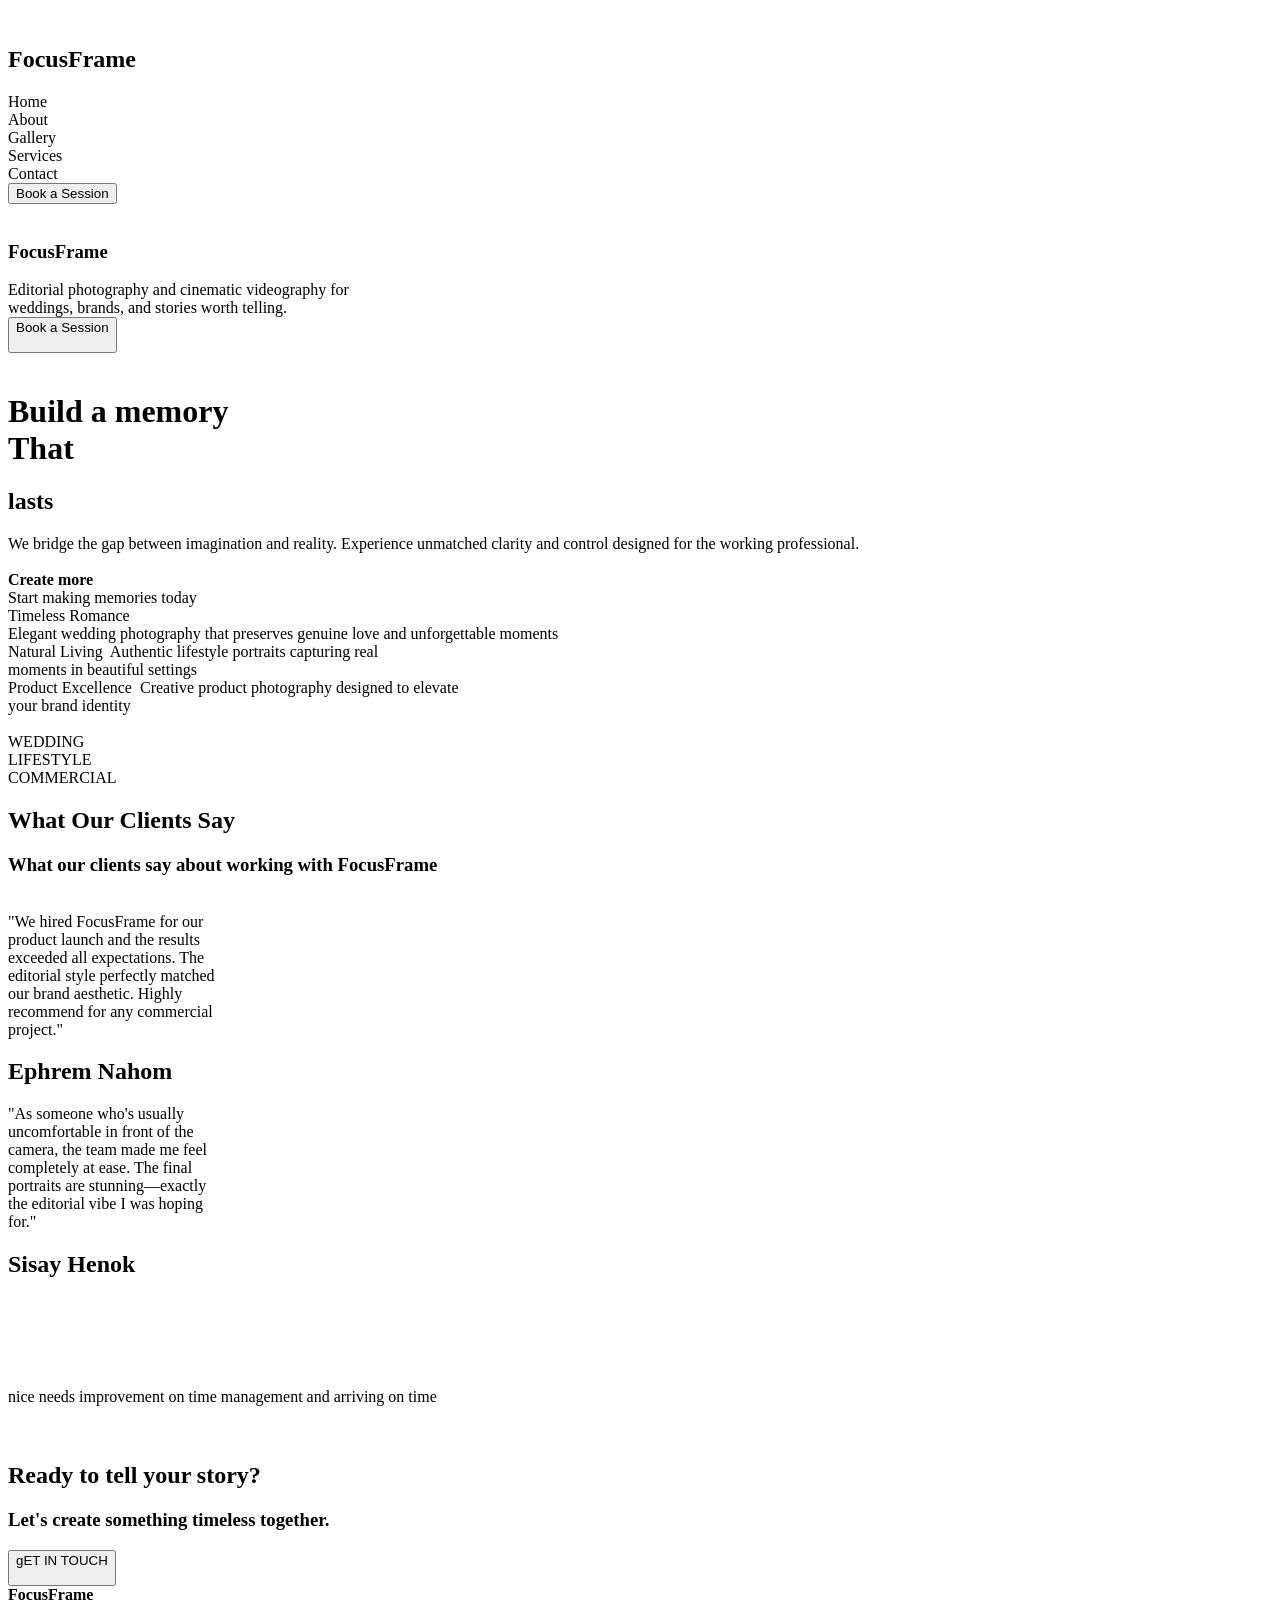
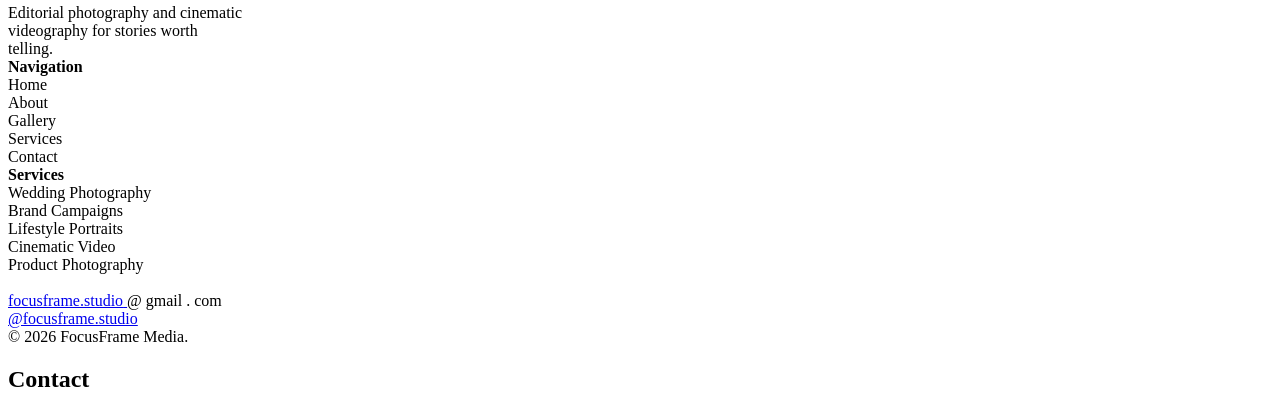
==== index.html @ 067aaeee "Add initial HTML structure and content" ====
<!DOCTYPE html>
<html>
  <head>
    <meta charset="utf-8" />
    <meta name="viewport" content="initial-scale=1, width=device-width" />

    <link rel="stylesheet" href="./global.css" />
    <link rel="stylesheet" href="./index.css" />
    <link
      rel="stylesheet"
      href="https://fonts.googleapis.com/css2?family=Ancizar Serif:wght@300;400;500;700&display=swap"
    />
    <link
      rel="stylesheet"
      href="https://fonts.googleapis.com/css2?family=Inter:wght@400;700&display=swap"
    />
    <link
      rel="stylesheet"
      href="https://fonts.googleapis.com/css2?family=Inria Serif:wght@400;700&display=swap"
    />
    <link
      rel="stylesheet"
      href="https://fonts.googleapis.com/css2?family=Quintessential:wght@400&display=swap"
    />
  </head>
  <body>
    <div class="desktop-1">
      <section class="frame-parent">
        <div class="component-2-parent">
          <header class="component-2">
            <div class="layer-1-wrapper">
              <img
                class="layer-1-icon"
                loading="lazy"
                alt=""
                src="./public/Layer-1.svg"
              />
            </div>
            <div class="component-2-child"></div>
            <div class="frame-group">
              <div class="frame-wrapper">
                <div class="focusframe-wrapper">
                  <h2 class="focusframe">FocusFrame</h2>
                </div>
              </div>
              <div class="frame-container">
                <div class="frame-div">
                  <div class="frame-parent2">
                    <div class="frame-wrapper2">
                      <div class="frame-wrapper3">
                        <nav class="home-parent">
                          <div class="home">Home</div>
                          <div class="about" id="aboutText">About</div>
                          <div class="about" id="galleryText">Gallery</div>
                          <div class="about" id="servicesText">Services</div>
                          <div class="about" id="contactText">Contact</div>
                        </nav>
                      </div>
                    </div>
                    <button class="book-a-session-wrapper" id="frameButton">
                      <div class="book-a-session" id="bookASession1">
                        Book a Session
                      </div>
                    </button>
                  </div>
                </div>
              </div>
            </div>
          </header>
          <section class="content-block-parent">
            <div class="content-block">
              <div class="content-block-inner">
                <div class="rectangle-parent">
                  <img
                    class="frame-child"
                    alt=""
                    src="./public/Rectangle-2@2x.png"
                  />

                  <h1 class="focusframe2">FocusFrame</h1>
                </div>
              </div>
              <div class="editorial-photography-and">
                Editorial photography and cinematic videography for<br />
                weddings, brands, and stories worth telling.
              </div>
            </div>
            <button class="booking-block" id="bookingBlock">
              <div class="booking-container" id="bookingContainer">
                <div class="book-a-session2">Book a Session</div>
                <img
                  class="mdiarrow-right-icon"
                  alt=""
                  src="./public/mdi-arrow-right.svg"
                />
              </div>
            </button>
          </section>
        </div>
        <img
          class="dd7c685-1cf2-4ddd-8434-4f51cf0-icon"
          loading="lazy"
          alt=""
          src="./public/3dd7c685-1cf2-4ddd-8434-4f51cf031f21-1@2x.png"
        />
      </section>
      <main class="main-content">
        <div class="frame-parent3">
          <div class="frame-wrapper4">
            <div class="frame-parent4">
              <div class="build-a-memory-that-parent">
                <h1 class="build-a-memory">Build a memory<br />That</h1>
                <div class="lasts-wrapper">
                  <h2 class="lasts">
                    <span> </span>
                    <span class="lasts2">lasts</span>
                  </h2>
                </div>
              </div>
              <div class="we-bridge-the-gap-between-imag-wrapper">
                <div class="we-bridge-the">
                  We bridge the gap between imagination and reality. Experience
                  unmatched clarity and control designed for the working
                  professional.
                </div>
              </div>
            </div>
          </div>
          <div class="visual-gallery">
            <div class="gallery-holder">
              <div class="gallery-wrapper">
                <img
                  class="fc87816ba2329ee48e049678ebcc11-icon"
                  loading="lazy"
                  alt=""
                  src="./public/fc87816ba2329ee48e049678ebcc1129-2@2x.png"
                />

                <img
                  class="d38e27cdaec10cf50ff7d8584e0e5-icon"
                  alt=""
                  src="./public/378d38e27cdaec10cf50ff7d8584e0e5-1@2x.png"
                />

                <img
                  class="f554a147e6036b00bc6e0ca1132664-icon"
                  alt=""
                  src="./public/f554a147e6036b00bc6e0ca113266403-1@2x.png"
                />
              </div>
              <div class="create-more-start-container">
                <b>Create more<br /></b>
                <span class="start-making-memories-today">
                  <span class="span"> </span>
                  <span>Start making memories today </span>
                </span>
              </div>
            </div>
          </div>
          <div class="service-gallery">
            <section class="service-holder">
              <div class="service-wrapper">
                <div class="service-info-wrapper">
                  <div class="service-info">
                    <div class="timeless-romance-elegant-container">
                      <span>Timeless Romance<br /></span>
                      <span class="elegant-wedding-photography"
                        >Elegant wedding photography that preserves genuine love
                        and unforgettable moments</span
                      >
                    </div>
                    <div class="natural-living-authentic-lifes-container">
                      <span>Natural Living</span>
                      <span class="authentic-lifestyle-portraits"
                        > Authentic lifestyle portraits capturing real
                        <br />moments in beautiful settings</span
                      >
                    </div>
                    <div class="product-excellence-creative-pr-container">
                      <span>Product Excellence</span>
                      <span class="authentic-lifestyle-portraits"
                        > Creative product photography designed to elevate<br />your
                        brand identity</span
                      >
                    </div>
                  </div>
                </div>
              </div>
            </section>
            <div class="service-gallery-inner">
              <div class="image-placeholders-parent">
                <div class="image-placeholders">
                  <img
                    class="placeholder-collection-icon"
                    loading="lazy"
                    alt=""
                    src="./public/Placeholder-Collection@2x.png"
                  />

                  <img
                    class="placeholder-collection-icon"
                    loading="lazy"
                    alt=""
                    src="./public/Placeholder-Collection1@2x.png"
                  />

                  <img
                    class="placeholder-collection-icon"
                    loading="lazy"
                    alt=""
                    src="./public/Placeholder-Collection2@2x.png"
                  />
                </div>
                <div class="service-titles">
                  <div class="wedding">WEDDING</div>
                  <div class="lifestyle">LIFESTYLE</div>
                  <div class="commercial">COMMERCIAL</div>
                </div>
              </div>
            </div>
          </div>
        </div>
      </main>
      <section class="desktop-1-inner">
        <div class="component-6-parent">
          <div class="component-6">
            <div class="shape-element"></div>
            <div class="example-figures"></div>
            <div class="example-figures2"></div>
            <div class="client-testimonials-parent">
              <h2 class="client-testimonials">What Our Clients Say</h2>
              <div class="what-our-clients-say-about-wor-wrapper">
                <h3 class="what-our-clients">
                  What our clients say about working with FocusFrame
                </h3>
              </div>
            </div>
            <div class="client-reviews">
              <div class="client-background"></div>
              <section class="client-reviews-inner">
                <div class="component-3-parent">
                  <div class="component-3">
                    <img
                      class="material-symbolsstar-icon"
                      alt=""
                      src="./public/material-symbols-star.svg"
                    />

                    <img
                      class="material-symbolsstar-icon2"
                      alt=""
                      src="./public/material-symbols-star.svg"
                    />

                    <img
                      class="material-symbolsstar-icon3"
                      alt=""
                      src="./public/material-symbols-star.svg"
                    />

                    <img
                      class="material-symbolsstar-icon4"
                      alt=""
                      src="./public/material-symbols-star.svg"
                    />

                    <img
                      class="material-symbolsstar-icon5"
                      alt=""
                      src="./public/material-symbols-star.svg"
                    />
                  </div>
                  <div class="comment-message">
                    <div class="we-hired-focusframe">
                      "We hired FocusFrame for our <br />product launch and the
                      results <br />exceeded all expectations. The
                      <br />editorial style perfectly matched <br />our brand
                      aesthetic. Highly <br />recommend for any commercial
                      <br />project."
                    </div>
                    <div class="ephrem-nahom-wrapper">
                      <h2 class="ephrem-nahom">Ephrem Nahom</h2>
                    </div>
                  </div>
                </div>
              </section>
              <section class="next-review">
                <div class="comment-message">
                  <div class="we-hired-focusframe">
                    "As someone who's usually <br />uncomfortable in front of
                    the <br />camera, the team made me feel <br />completely at
                    ease. The final <br />portraits are stunning—exactly
                    <br />the editorial vibe I was hoping <br />for."
                  </div>
                  <h2 class="sisay-henok">Sisay Henok</h2>
                </div>
              </section>
            </div>
          </div>
          <div class="component-7">
            <img
              class="material-symbolsstar-icon"
              alt=""
              src="./public/material-symbols-star.svg"
            />

            <img
              class="material-symbolsstar-icon2"
              alt=""
              src="./public/material-symbols-star.svg"
            />

            <img
              class="material-symbolsstar-icon3"
              alt=""
              src="./public/material-symbols-star.svg"
            />

            <img
              class="material-symbolsstar-icon4"
              alt=""
              src="./public/material-symbols-star.svg"
            />

            <img
              class="material-symbolsstar-icon5"
              alt=""
              src="./public/material-symbols-star.svg"
            />
          </div>
          <div class="component-4">
            <img
              class="material-symbolsstar-icon"
              alt=""
              src="./public/material-symbols-star.svg"
            />

            <img
              class="material-symbolsstar-icon2"
              alt=""
              src="./public/material-symbols-star.svg"
            />

            <img
              class="material-symbolsstar-icon3"
              alt=""
              src="./public/material-symbols-star.svg"
            />

            <div class="material-symbolsstar">
              <img
                class="vector-icon"
                alt=""
                src="./public/material-symbols-star.svg"
              />
            </div>
            <img
              class="material-symbolsstar-icon4"
              alt=""
              src="./public/material-symbols-star.svg"
            />
          </div>
          <img
            class="icoutline-star-half-icon"
            alt=""
            src="./public/ic-outline-star-half.svg"
          />

          <div class="nice-needs-improvement">
            nice needs improvement on time management and arriving on time
          </div>
        </div>
      </section>
      <section class="instance-parent">
        <img class="frame-item" alt="" src="./public/Rectangle-7.svg" />

        <div class="call-to-action">
          <div class="component-5">
            <img
              class="call-background-icon"
              alt=""
              src="./public/Call-Background@2x.png"
            />

            <div class="lets-create-something-beautif-parent">
              <h2 class="lets-create-something">Ready to tell your story?</h2>
              <h3 class="have-questions-about">
                Let's create something timeless together.
              </h3>
            </div>
            <div class="component-5-inner">
              <button class="frame-button" id="frameButton1">
                <div class="frame-parent5">
                  <div class="get-in-touch-wrapper">
                    <div class="get-in-touch">gET IN TOUCH</div>
                  </div>
                  <img
                    class="mdiarrow-right-icon2"
                    alt=""
                    src="./public/mdi-arrow-right.svg"
                  />
                </div>
              </button>
            </div>
          </div>
        </div>
      </section>
      <footer class="footer">
        <div class="component-1">
          <div class="footer-details">
            <div class="footer-content">
              <div class="focusframe-editorial-photograp-parent">
                <div class="focusframe-editorial-photograp-container">
                  <b class="focusframe3">FocusFrame<br /></b>
                  <span class="editorial-photography-and2"
                    >Editorial photography and cinematic <br />videography for
                    stories worth <br />telling.</span
                  >
                </div>
                <div class="footer-links">
                  <div class="footer-navigation">
                    <div class="navigation-home-about-container">
                      <b>Navigation<br /></b>
                      <span class="home-about-gallery-services-co"
                        >Home<br />About<br />Gallery<br />Services<br />Contact</span
                      >
                    </div>
                  </div>
                  <div class="services-wedding-photography-container">
                    <b class="focusframe3">Services<br /></b>
                    <span class="wedding-photography-brand-camp"
                      >Wedding Photography<br />Brand Campaigns<br />Lifestyle
                      Portraits<br />Cinematic Video<br />Product
                      Photography</span
                    >
                  </div>
                </div>
              </div>
              <div class="footer-media">
                <div class="media-container">
                  <div class="media-links">
                    <div class="media-icons">
                      <img
                        class="mageemail-icon"
                        alt=""
                        src="./public/mage-email.svg"
                      />

                      <img
                        class="iconoirinstagram"
                        alt=""
                        src="./public/iconoir-instagram.svg"
                      />
                    </div>
                  </div>
                  <div class="contact-details-parent">
                    <div class="contact-details">
                      <div class="connect"></div>
                    </div>
                    <div class="email-details">
                      <div class="email-info">
                        <div class="focusframestudiogmailcom">
                          <a
                            class="focusframestudio"
                            href="mailto:hello@focusframe.studio"
                            target="_blank"
                          >
                            <span class="focusframestudio2"
                              >focusframe.studio</span
                            >
                          </a>
                          <span class="span2">@</span>
                          <span class="gmail">gmail</span>
                          <span class="span2">.</span>
                          <span class="gmail">com</span>
                        </div>
                      </div>
                      <a
                        class="focusframestudio3"
                        href="https://instagram.com/focusframe.studio"
                        target="_blank"
                        >@focusframe.studio</a
                      >
                    </div>
                  </div>
                </div>
              </div>
            </div>
          </div>
          <div class="component-1-child"></div>
          <div class="focusframe-media">© 2026 FocusFrame Media.</div>
        </div>
        <div class="contact-button">
          <h2 class="contact2">Contact</h2>
        </div>
      </footer>
    </div>

    <script>
      var aboutText = document.getElementById("aboutText");
      if (aboutText) {
        aboutText.addEventListener("click", function (e) {
          // Please sync "Abut Page" to the project
        });
      }
      
      var galleryText = document.getElementById("galleryText");
      if (galleryText) {
        galleryText.addEventListener("click", function (e) {
          // Please sync "Gallery" to the project
        });
      }
      
      var servicesText = document.getElementById("servicesText");
      if (servicesText) {
        servicesText.addEventListener("click", function (e) {
          // Please sync "Services" to the project
        });
      }
      
      var contactText = document.getElementById("contactText");
      if (contactText) {
        contactText.addEventListener("click", function (e) {
          // Please sync "Contact Page" to the project
        });
      }
      
      var bookASession1 = document.getElementById("bookASession1");
      if (bookASession1) {
        bookASession1.addEventListener("click", function (e) {
          // Please sync "Contact Page" to the project
        });
      }
      
      var frameButton = document.getElementById("frameButton");
      if (frameButton) {
        frameButton.addEventListener("click", function (e) {
          // Please sync "Contact Page" to the project
        });
      }
      
      var bookingContainer = document.getElementById("bookingContainer");
      if (bookingContainer) {
        bookingContainer.addEventListener("click", function (e) {
          // Please sync "Contact Page" to the project
        });
      }
      
      var bookingBlock = document.getElementById("bookingBlock");
      if (bookingBlock) {
        bookingBlock.addEventListener("click", function (e) {
          // Please sync "Contact Page" to the project
        });
      }
      
      var frameButton1 = document.getElementById("frameButton1");
      if (frameButton1) {
        frameButton1.addEventListener("click", function (e) {
          // Please sync "Contact Page" to the project
        });
      }
      </script>
  </body>
</html>
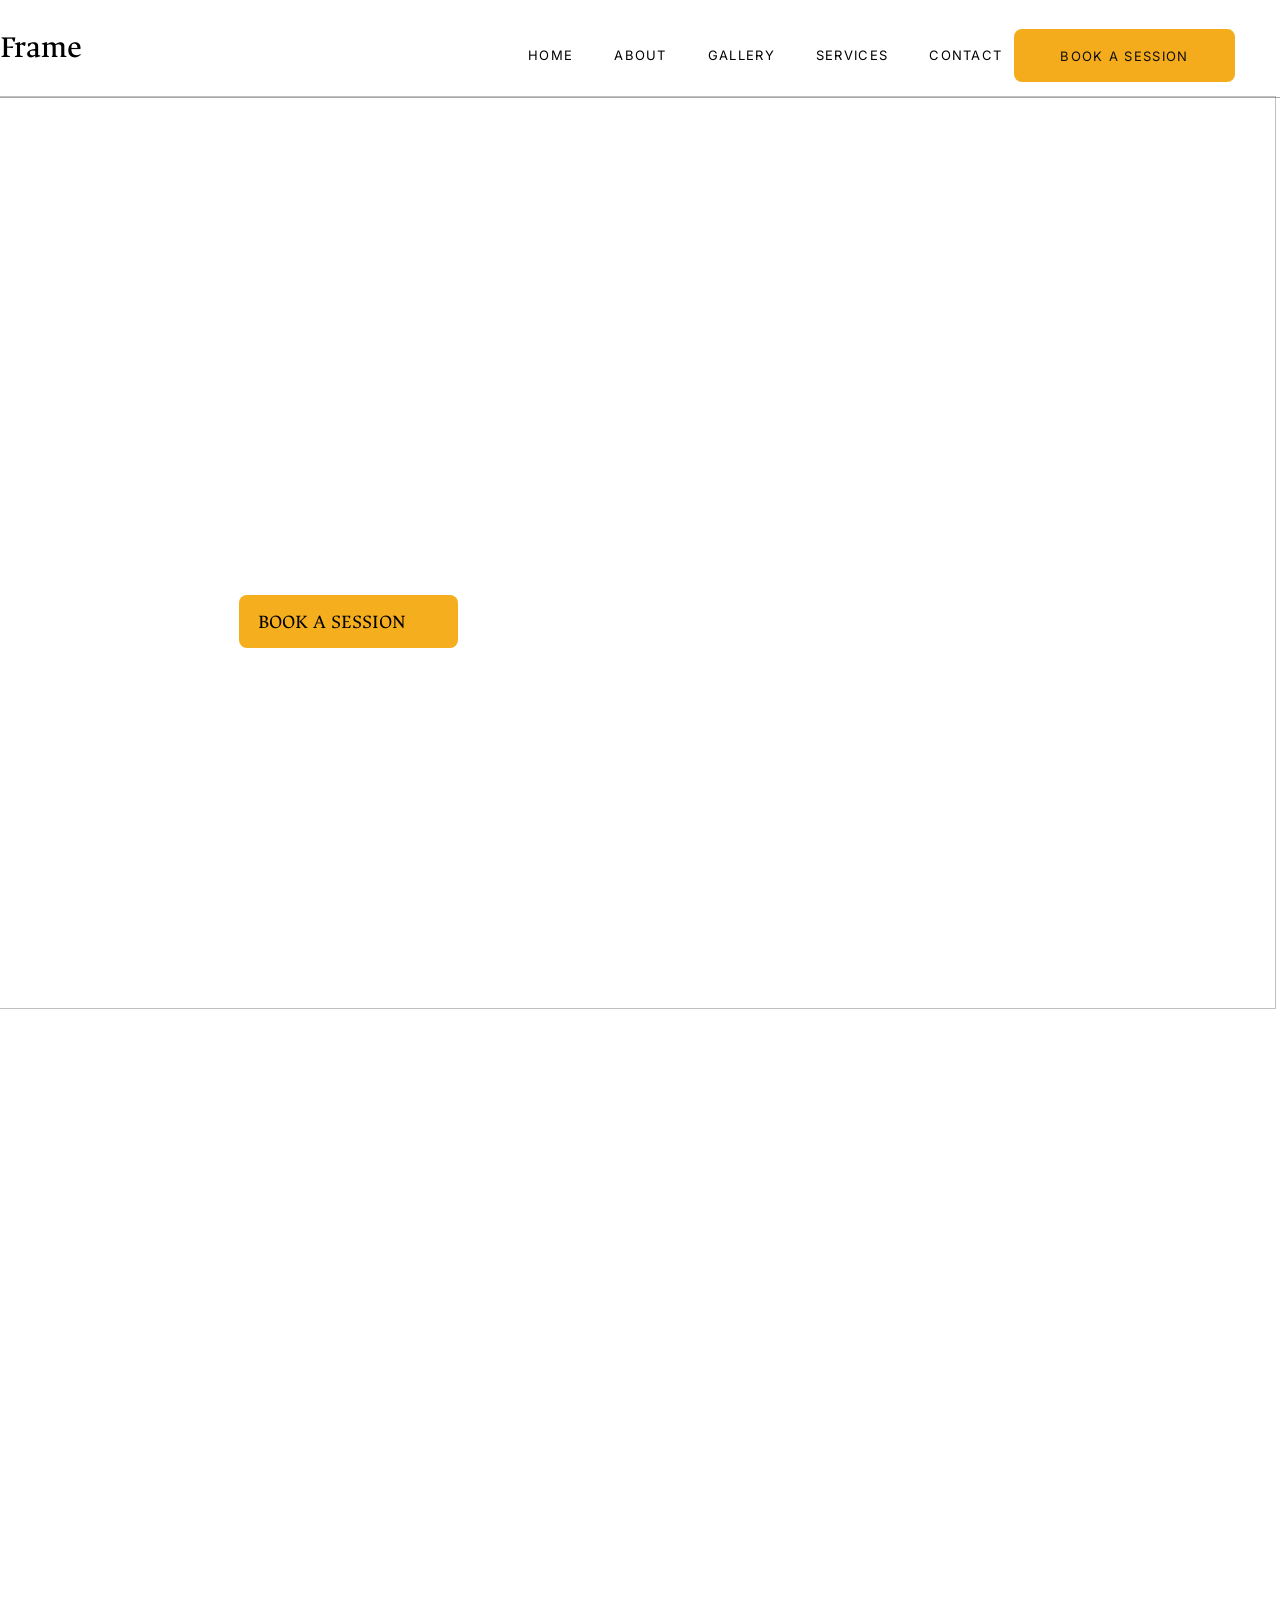
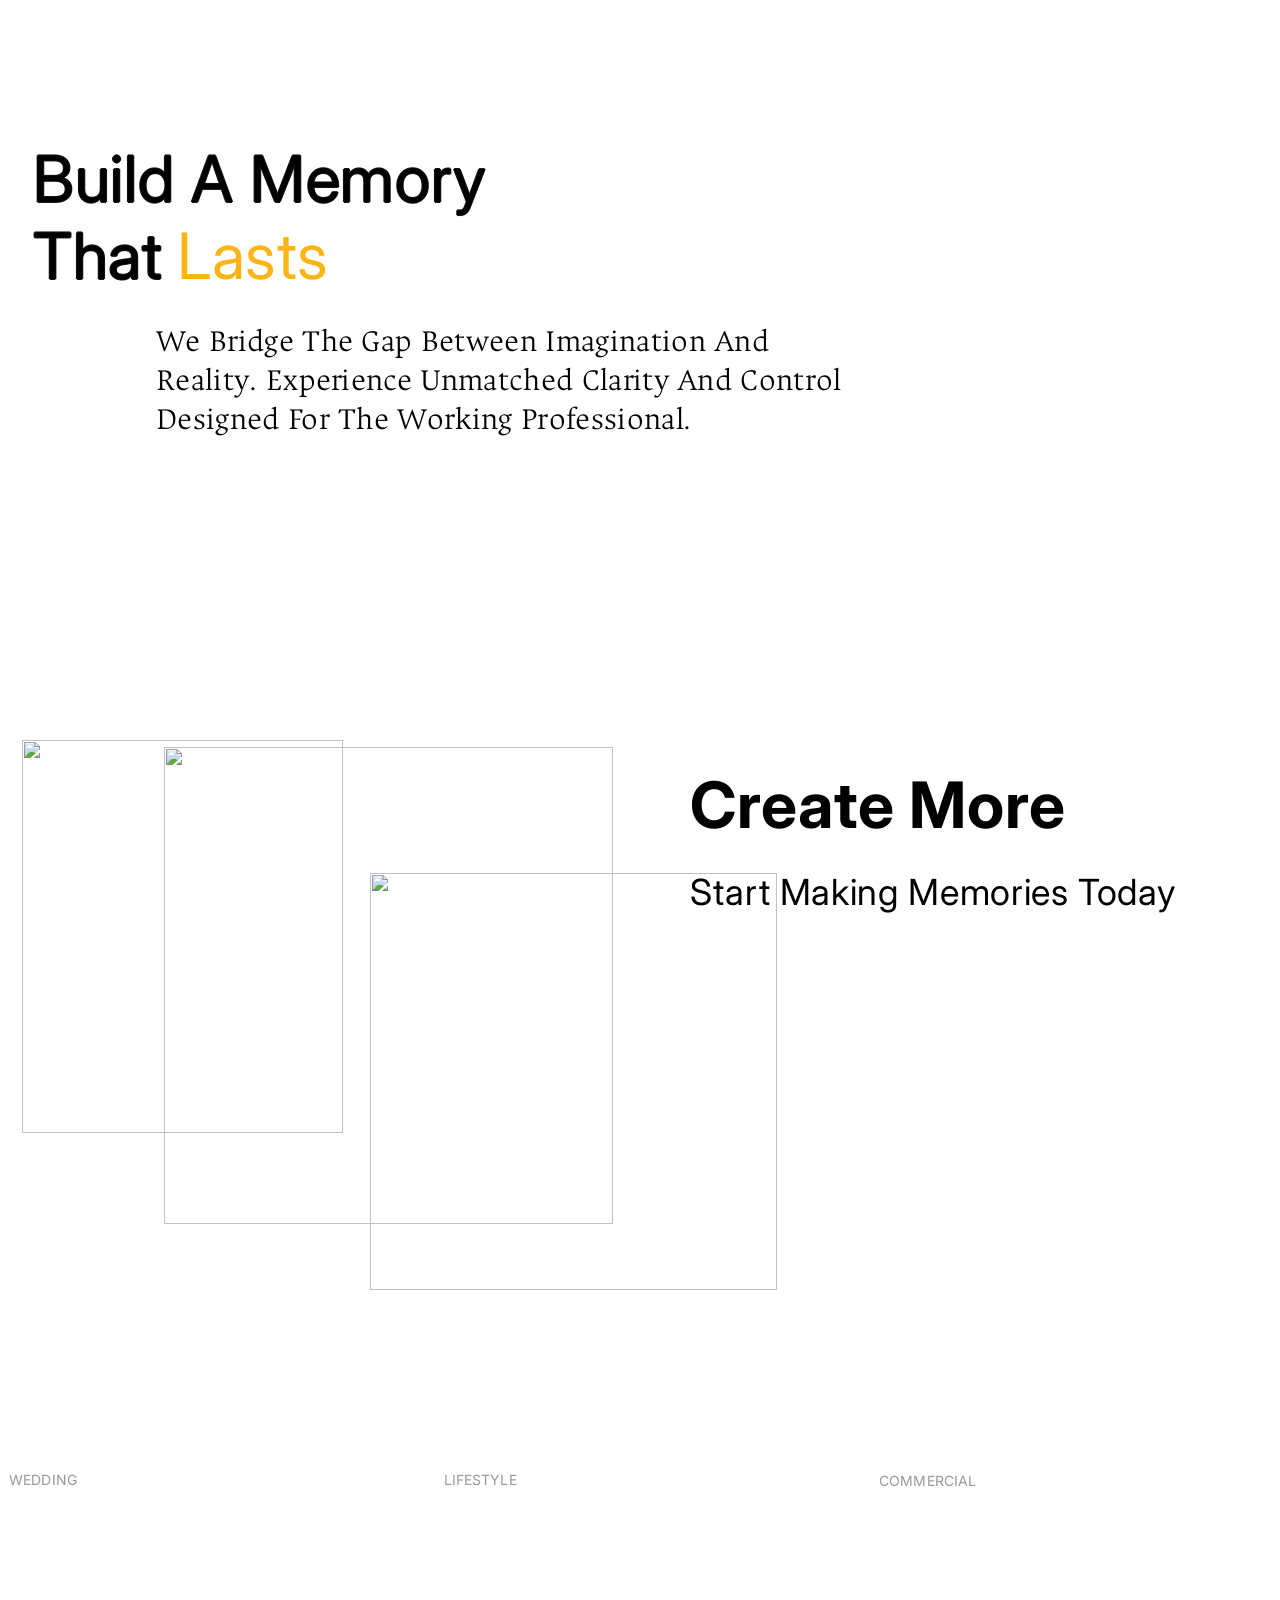
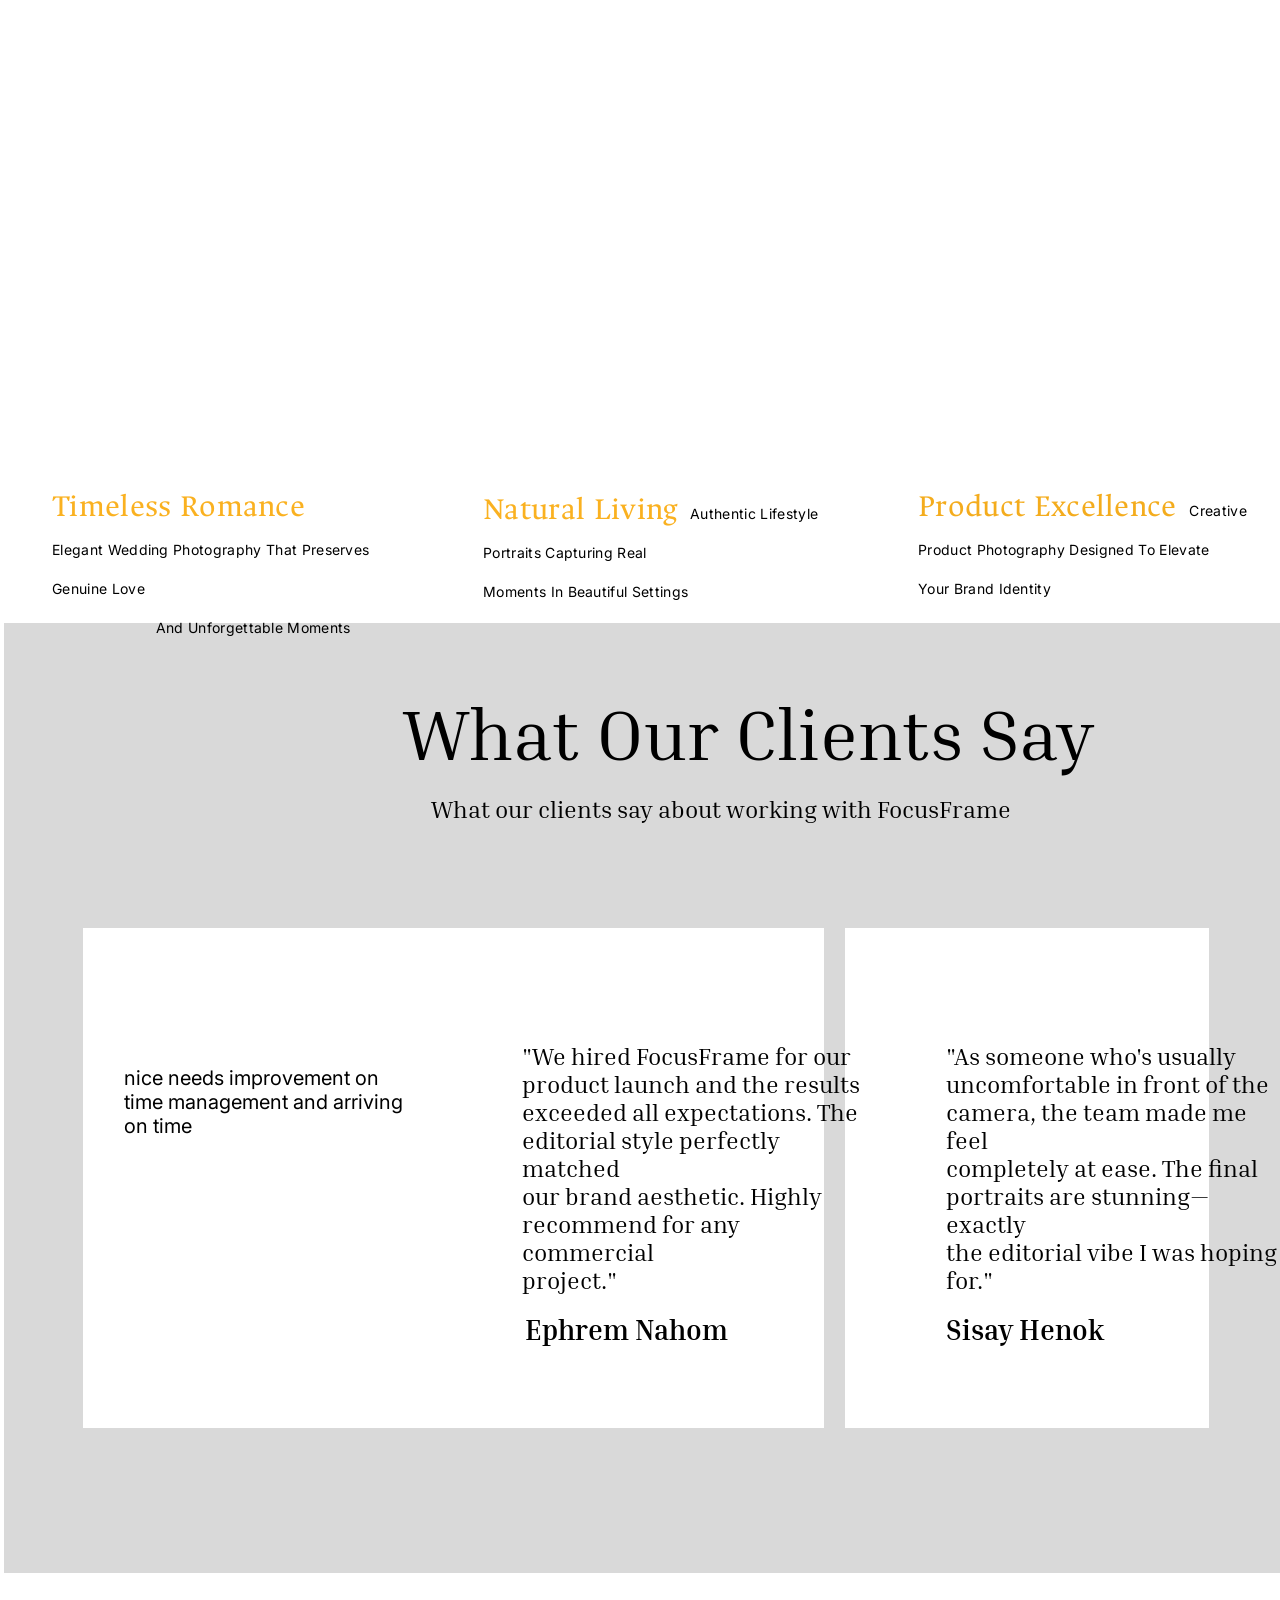
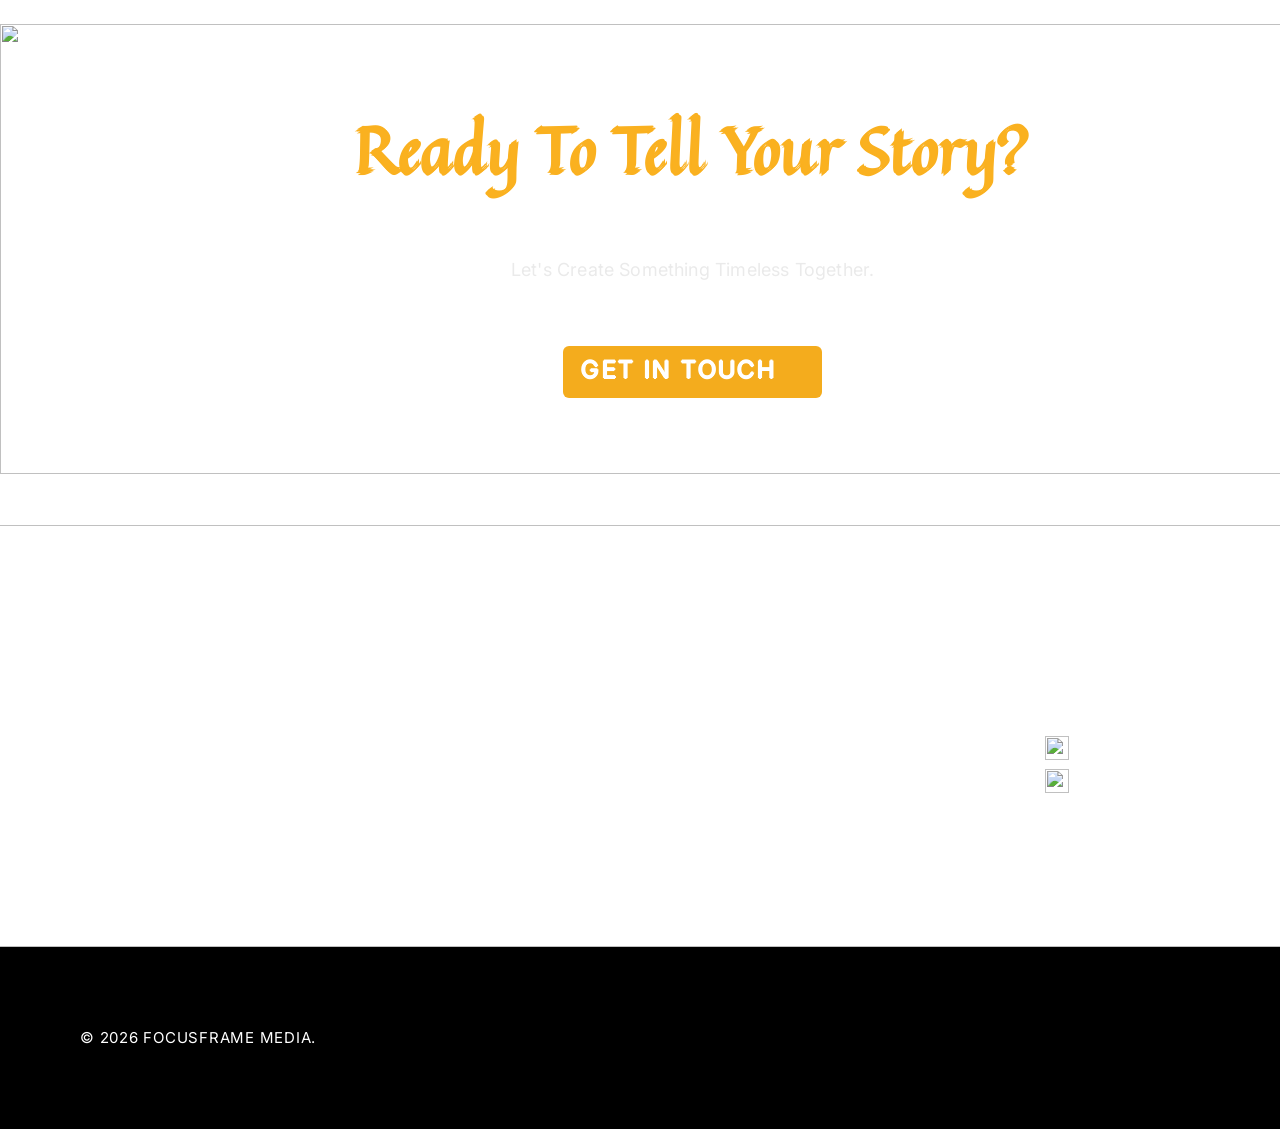
==== commit f33f61b0: "Update index.html" ====
--- a/index.html
+++ b/index.html
@@ -4,8 +4,8 @@
     <meta charset="utf-8" />
     <meta name="viewport" content="initial-scale=1, width=device-width" />
 
-    <link rel="stylesheet" href="./global.css" />
-    <link rel="stylesheet" href="./index.css" />
+    <link rel="stylesheet" href="./styles/global.css" />
+    <link rel="stylesheet" href="./styles/index.css" />
     <link
       rel="stylesheet"
       href="https://fonts.googleapis.com/css2?family=Ancizar Serif:wght@300;400;500;700&display=swap"
--- a/styles/global.css
+++ b/styles/global.css
@@ -0,0 +1,9 @@
+
+body {
+  margin: 0;
+  line-height: normal;
+}
+
+:root {
+  /* Common Style Variables */
+}
--- a/styles/index.css
+++ b/styles/index.css
@@ -0,0 +1,1458 @@
+.desktop-1 {
+  width: 100%;
+  position: relative;
+  background-color: #fff;
+  overflow: hidden;
+  display: flex;
+  flex-direction: column;
+  align-items: flex-start;
+  padding: 104px 0 0;
+  box-sizing: border-box;
+  gap: 51px;
+  line-height: normal;
+  letter-spacing: normal;
+}
+.component-2-parent,
+.frame-parent {
+  display: flex;
+  box-sizing: border-box;
+  max-width: 100%;
+}
+.frame-parent {
+  align-items: flex-start;
+  padding: 0 0 680px;
+  position: relative;
+  isolation: isolate;
+}
+.component-2-parent {
+  height: 905px;
+  width: 1440px;
+  border-radius: 6px;
+  flex-direction: column;
+  align-items: flex-end;
+  padding: 214px 335px 363px 0;
+  gap: 222px;
+  flex-shrink: 0;
+}
+.component-2,
+.layer-1-wrapper {
+  display: flex;
+  align-items: flex-start;
+  box-sizing: border-box;
+  z-index: 3;
+  flex-shrink: 0;
+}
+.component-2 {
+  margin-top: -322px;
+  margin-right: -339px;
+  width: 1444px;
+  height: 100px;
+  padding: 20px 18px 14px;
+  position: relative;
+  isolation: isolate;
+  text-align: center;
+  font-size: 32px;
+  color: #000;
+  font-family: "Ancizar Serif";
+}
+.layer-1-wrapper {
+  height: 58px;
+  width: 67px;
+  flex-direction: column;
+  padding: 5px 0 0;
+}
+.layer-1-icon {
+  width: 67px;
+  height: 53px;
+  position: relative;
+}
+.component-2-child {
+  height: calc(100% + 2px);
+  width: calc(100% + 2px);
+  position: absolute;
+  margin: 0 !important;
+  top: 0;
+  right: -2px;
+  bottom: -2px;
+  left: 0;
+  border: 1px solid #000;
+  box-sizing: border-box;
+  opacity: 0.34;
+  z-index: 1;
+  flex-shrink: 0;
+}
+.frame-group {
+  height: 66px;
+  width: 1337px;
+  display: flex;
+  align-items: flex-start;
+  z-index: 1;
+  flex-shrink: 0;
+}
+.focusframe-wrapper,
+.frame-wrapper {
+  height: 63px;
+  display: flex;
+  align-items: center;
+}
+.frame-wrapper {
+  width: 1337px;
+  z-index: 1;
+}
+.focusframe-wrapper {
+  width: 176px;
+}
+.focusframe {
+  margin: 0;
+  position: relative;
+  font-size: inherit;
+  font-weight: 500;
+  font-family: inherit;
+}
+.frame-container,
+.frame-div {
+  width: 737px;
+  display: flex;
+  flex-direction: column;
+  align-items: flex-start;
+  box-sizing: border-box;
+}
+.frame-container {
+  height: 66px;
+  padding: 3px 0 0;
+  z-index: 2;
+  margin-left: -754px;
+  position: relative;
+}
+.frame-div {
+  height: 63px;
+  padding: 10px;
+}
+.frame-parent2 {
+  width: 737px;
+  height: 53px;
+  display: flex;
+  align-items: center;
+  gap: 10px;
+  flex-shrink: 0;
+}
+.frame-wrapper2,
+.frame-wrapper3 {
+  height: 37px;
+  width: 486px;
+  display: flex;
+  flex-direction: column;
+  align-items: flex-start;
+}
+.frame-wrapper3 {
+  width: 501px;
+  height: 36px;
+  padding: 10px;
+  box-sizing: border-box;
+  flex-shrink: 0;
+}
+.home-parent {
+  margin: 0;
+  align-self: stretch;
+  display: flex;
+  align-items: center;
+  gap: 41px;
+  text-align: center;
+  font-size: 13px;
+  color: #000;
+  font-family: Inter;
+}
+.about,
+.home {
+  position: relative;
+  letter-spacing: 0.1em;
+  text-transform: uppercase;
+}
+.about {
+  cursor: pointer;
+}
+.book-a-session-wrapper {
+  cursor: pointer;
+  border: 0;
+  padding: 16px 32px;
+  background-color: #f4ac1d;
+  height: 53px;
+  width: 221px;
+  border-radius: 8px;
+  display: flex;
+  align-items: center;
+  justify-content: center;
+  box-sizing: border-box;
+}
+.book-a-session {
+  position: relative;
+  font-size: 13px;
+  letter-spacing: 0.1em;
+  text-transform: uppercase;
+  font-family: Inter;
+  color: #110f0f;
+  text-align: center;
+  cursor: pointer;
+}
+.content-block-parent {
+  display: flex;
+  flex-direction: column;
+  align-items: flex-start;
+  gap: 59px;
+  max-width: 100%;
+  flex-shrink: 0;
+  text-align: center;
+  font-size: 96px;
+  color: #fff;
+  font-family: "Ancizar Serif";
+}
+.content-block {
+  flex-direction: column;
+  gap: 25px;
+}
+.content-block,
+.content-block-inner,
+.rectangle-parent {
+  display: flex;
+  align-items: flex-start;
+  max-width: 100%;
+}
+.content-block-inner {
+  padding: 0 6px;
+  box-sizing: border-box;
+}
+.rectangle-parent {
+  position: relative;
+  isolation: isolate;
+}
+.frame-child {
+  height: 913px;
+  width: 1462px;
+  position: absolute;
+  margin: 0 !important;
+  right: -450px;
+  bottom: -576px;
+  object-fit: cover;
+  flex-shrink: 0;
+}
+.focusframe2 {
+  margin: 0;
+  position: relative;
+  font-size: inherit;
+  letter-spacing: 0.1em;
+  font-weight: 700;
+  font-family: inherit;
+  z-index: 1;
+  flex-shrink: 0;
+}
+.editorial-photography-and {
+  position: relative;
+  font-size: 32px;
+  text-align: left;
+  z-index: 1;
+}
+.booking-block,
+.booking-container {
+  display: flex;
+  align-items: flex-start;
+  cursor: pointer;
+}
+.booking-block {
+  border: 0;
+  padding: 14.5px 19px;
+  background-color: #f5ae1e;
+  border-radius: 8px;
+  z-index: 1;
+}
+.booking-container {
+  gap: 9px;
+}
+.book-a-session2 {
+  position: relative;
+  font-size: 20px;
+  text-transform: uppercase;
+  font-family: "Ancizar Serif";
+  color: #000;
+  text-align: left;
+}
+.mdiarrow-right-icon {
+  width: 24px;
+  position: relative;
+  max-height: 100%;
+}
+.dd7c685-1cf2-4ddd-8434-4f51cf0-icon {
+  width: 1158px;
+  position: absolute;
+  margin: 0 !important;
+  right: 0;
+  bottom: -559px;
+  max-height: 100%;
+  object-fit: cover;
+  flex-shrink: 0;
+}
+.main-content {
+  align-self: stretch;
+  padding: 0 28px 0 22px;
+  box-sizing: border-box;
+  text-align: left;
+  font-size: 64px;
+  color: #000;
+  font-family: Inter;
+}
+.frame-parent3,
+.frame-wrapper4,
+.main-content {
+  display: flex;
+  align-items: flex-start;
+  max-width: 100%;
+}
+.frame-parent3 {
+  flex: 1;
+  flex-direction: column;
+  gap: 149px;
+}
+.frame-wrapper4 {
+  width: 1274px;
+  padding: 0 11px 29px;
+  box-sizing: border-box;
+}
+.build-a-memory-that-parent,
+.frame-parent4 {
+  display: flex;
+  flex-direction: column;
+  align-items: flex-start;
+  min-height: 422px;
+  max-width: 100%;
+}
+.frame-parent4 {
+  flex: 1;
+}
+.build-a-memory-that-parent {
+  align-self: stretch;
+}
+.build-a-memory {
+  margin: 0;
+  align-self: stretch;
+  height: 422px;
+  position: relative;
+  font-size: inherit;
+  letter-spacing: 0.01em;
+  text-transform: capitalize;
+  font-weight: 400;
+  font-family: inherit;
+  display: inline-block;
+  flex-shrink: 0;
+  text-shadow: 1px 0 0#171717, 0 1px 0#171717, -1px 0 0#171717, 0-1px 0#171717;
+  z-index: 1;
+}
+.lasts-wrapper {
+  width: 602px;
+  display: flex;
+  align-items: flex-start;
+  padding: 0 144px;
+  box-sizing: border-box;
+  max-width: 100%;
+  margin-top: -345px;
+  position: relative;
+}
+.lasts {
+  margin: 0;
+  flex: 1;
+  position: relative;
+  font-size: inherit;
+  letter-spacing: 0.01em;
+  text-transform: capitalize;
+  font-weight: 400;
+  font-family: inherit;
+  z-index: 2;
+}
+.lasts2 {
+  color: #fdb516;
+}
+.we-bridge-the-gap-between-imag-wrapper {
+  width: 936px;
+  display: flex;
+  align-items: flex-start;
+  padding: 0 123px;
+  box-sizing: border-box;
+  max-width: 100%;
+  margin-top: -240px;
+  position: relative;
+  font-size: 32px;
+  font-family: "Ancizar Serif";
+}
+.we-bridge-the {
+  position: relative;
+  letter-spacing: 0.01em;
+  text-transform: capitalize;
+  font-weight: 300;
+  z-index: 2;
+}
+.visual-gallery {
+  align-self: stretch;
+  display: flex;
+  align-items: flex-start;
+  justify-content: flex-end;
+  max-width: 100%;
+}
+.gallery-holder {
+  height: 550px;
+  width: 1344px;
+  position: relative;
+  max-width: 100%;
+}
+.gallery-wrapper {
+  position: absolute;
+  height: 100%;
+  top: 0;
+  bottom: 0;
+  left: 0;
+  width: 755.4px;
+}
+.d38e27cdaec10cf50ff7d8584e0e5-icon,
+.fc87816ba2329ee48e049678ebcc11-icon {
+  position: absolute;
+  top: 133px;
+  left: 348px;
+  width: 407.4px;
+  height: 417px;
+  object-fit: contain;
+}
+.d38e27cdaec10cf50ff7d8584e0e5-icon {
+  top: 6.6px;
+  left: 142.3px;
+  width: 448.6px;
+  height: 477.6px;
+  z-index: 1;
+}
+.f554a147e6036b00bc6e0ca1132664-icon {
+  position: absolute;
+  top: 0;
+  left: 0;
+  width: 321.4px;
+  height: 392.5px;
+  object-fit: contain;
+  z-index: 2;
+}
+.create-more-start-container {
+  position: absolute;
+  top: 26px;
+  left: 668px;
+  letter-spacing: 0.01em;
+  text-transform: capitalize;
+  display: inline-block;
+  width: 676px;
+  z-index: 1;
+}
+.start-making-memories-today {
+  font-size: 36px;
+}
+.span {
+  font-size: 48px;
+}
+.service-gallery {
+  width: 1312px;
+  height: 733px;
+  display: flex;
+  align-items: flex-end;
+  max-width: 100%;
+  font-size: 14px;
+  color: #999;
+}
+.service-holder,
+.service-wrapper {
+  flex-direction: column;
+  align-items: flex-start;
+  padding: 10px;
+  box-sizing: border-box;
+}
+.service-holder {
+  height: 115px;
+  flex: 0.9843;
+  display: flex;
+  max-width: 100%;
+  z-index: 2;
+  text-align: left;
+  font-size: 32px;
+  color: #fab120;
+  font-family: "Ancizar Serif";
+}
+.service-wrapper {
+  flex-shrink: 0;
+}
+.service-info,
+.service-info-wrapper,
+.service-wrapper {
+  align-self: stretch;
+  display: flex;
+  max-width: 100%;
+}
+.service-info-wrapper {
+  flex-direction: column;
+  align-items: flex-start;
+  padding: 10px;
+  box-sizing: border-box;
+}
+.service-info {
+  align-items: center;
+  gap: 95px;
+}
+.timeless-romance-elegant-container {
+  height: 85px;
+  width: 336px;
+  position: relative;
+  letter-spacing: 0.01em;
+  text-transform: capitalize;
+  display: inline-block;
+  max-width: 100%;
+  flex-shrink: 0;
+}
+.elegant-wedding-photography {
+  font-size: 14px;
+  font-family: Inter;
+  color: #000;
+  white-space: pre-wrap;
+}
+.natural-living-authentic-lifes-container {
+  height: 79px;
+  width: 340px;
+  position: relative;
+  letter-spacing: 0.01em;
+  text-transform: capitalize;
+  display: inline-block;
+  max-width: 100%;
+  flex-shrink: 0;
+}
+.authentic-lifestyle-portraits {
+  font-size: 14px;
+  font-family: Inter;
+  color: #000;
+}
+.product-excellence-creative-pr-container {
+  height: 85px;
+  width: 354px;
+  position: relative;
+  letter-spacing: 0.01em;
+  text-transform: capitalize;
+  display: inline-block;
+  max-width: 100%;
+  flex-shrink: 0;
+  color: #f4ac1d;
+}
+.image-placeholders-parent,
+.service-gallery-inner {
+  align-self: stretch;
+  display: flex;
+  flex-direction: column;
+  align-items: flex-start;
+  max-width: 100%;
+}
+.service-gallery-inner {
+  flex: 1;
+  margin-left: -1243px;
+  position: relative;
+}
+.image-placeholders-parent {
+  gap: 20px;
+}
+.image-placeholders {
+  align-self: stretch;
+  display: grid;
+  align-items: center;
+  gap: 24px;
+  max-width: 100%;
+  grid-template-columns: repeat(3, minmax(307px, 1fr));
+}
+.placeholder-collection-icon {
+  position: relative;
+  max-width: 100%;
+  overflow: hidden;
+  max-height: 100%;
+  object-fit: cover;
+}
+.service-titles {
+  align-self: stretch;
+  height: 42px;
+  display: flex;
+  align-items: center;
+  gap: 348.5px;
+}
+.lifestyle,
+.wedding {
+  height: 18px;
+  display: inline-block;
+}
+.wedding {
+  width: 86px;
+  position: relative;
+  letter-spacing: 0.01em;
+  text-transform: capitalize;
+}
+.lifestyle {
+  width: 87px;
+}
+.commercial,
+.lifestyle {
+  position: relative;
+  letter-spacing: 0.01em;
+  text-transform: capitalize;
+}
+.component-6-parent,
+.desktop-1-inner {
+  display: flex;
+  align-items: flex-start;
+  box-sizing: border-box;
+  max-width: 100%;
+}
+.desktop-1-inner {
+  padding: 0 0 0 4px;
+  text-align: left;
+  font-size: 72px;
+  color: #000;
+  font-family: "Inria Serif";
+}
+.component-6-parent {
+  width: 1436px;
+  flex-direction: column;
+  padding: 0;
+  position: relative;
+  isolation: isolate;
+}
+.component-6 {
+  align-self: stretch;
+  height: 950px;
+  position: relative;
+  background-color: #fff;
+  max-width: 100%;
+}
+.shape-element {
+  position: absolute;
+  height: 100%;
+  width: 100%;
+  top: 0;
+  right: 0;
+  bottom: 0;
+  left: 0;
+  background-color: #d9d9d9;
+}
+.example-figures,
+.example-figures2 {
+  position: absolute;
+  height: 52.63%;
+  width: 28.54%;
+  top: 32.11%;
+  right: 5.56%;
+  bottom: 15.26%;
+  left: 65.9%;
+  background-color: #fff;
+  z-index: 1;
+}
+.example-figures2 {
+  right: 35.76%;
+  left: 35.69%;
+}
+.client-testimonials-parent {
+  position: absolute;
+  top: 67px;
+  left: 399px;
+  display: flex;
+  flex-direction: column;
+  align-items: flex-start;
+  gap: 19px;
+  max-width: 100%;
+}
+.client-testimonials {
+  margin: 0;
+  position: relative;
+  font-size: inherit;
+  font-weight: 400;
+  font-family: inherit;
+  z-index: 1;
+}
+.what-our-clients-say-about-wor-wrapper {
+  display: flex;
+  align-items: flex-start;
+  padding: 0 28px;
+  box-sizing: border-box;
+  max-width: 100%;
+  font-size: 24px;
+}
+.what-our-clients {
+  margin: 0;
+  position: relative;
+  font-size: inherit;
+  font-weight: 400;
+  font-family: inherit;
+  z-index: 1;
+}
+.client-reviews {
+  position: absolute;
+  top: 305px;
+  left: 79px;
+  display: flex;
+  align-items: flex-start;
+  gap: 44px;
+  max-width: 100%;
+}
+.client-background {
+  height: 500px;
+  width: 411px;
+  position: relative;
+  background-color: #fff;
+  max-width: 100%;
+  z-index: 1;
+}
+.client-reviews-inner {
+  flex-direction: column;
+  padding: 48px 33px 0 0;
+  box-sizing: border-box;
+  max-width: 100%;
+  text-align: left;
+  font-size: 24px;
+  color: #000;
+  font-family: "Inria Serif";
+}
+.client-reviews-inner,
+.component-3,
+.component-3-parent {
+  display: flex;
+  align-items: flex-start;
+}
+.component-3-parent {
+  flex-direction: column;
+  gap: 36px;
+}
+.component-3 {
+  width: 170px;
+  height: 30px;
+  gap: 5px;
+  z-index: 2;
+}
+.material-symbolsstar-icon {
+  width: 30px;
+  position: relative;
+  max-height: 100%;
+  z-index: 5;
+}
+.material-symbolsstar-icon2,
+.material-symbolsstar-icon3 {
+  width: 30px;
+  position: relative;
+  max-height: 100%;
+  z-index: 1;
+}
+.material-symbolsstar-icon3 {
+  z-index: 2;
+}
+.material-symbolsstar-icon4,
+.material-symbolsstar-icon5 {
+  width: 30px;
+  position: relative;
+  max-height: 100%;
+  z-index: 3;
+}
+.material-symbolsstar-icon5 {
+  z-index: 4;
+}
+.comment-message {
+  display: flex;
+  flex-direction: column;
+  align-items: flex-start;
+  gap: 65px;
+}
+.we-hired-focusframe {
+  height: 206px;
+  position: relative;
+  display: inline-block;
+  z-index: 2;
+}
+.ephrem-nahom-wrapper {
+  display: flex;
+  align-items: flex-start;
+  padding: 0 3px;
+  font-size: 28px;
+}
+.ephrem-nahom {
+  margin: 0;
+  position: relative;
+  font-size: inherit;
+  font-weight: 700;
+  font-family: inherit;
+  z-index: 2;
+}
+.next-review {
+  display: flex;
+  flex-direction: column;
+  align-items: flex-start;
+  padding: 114px 0 0;
+  box-sizing: border-box;
+  max-width: 100%;
+  text-align: left;
+  font-size: 24px;
+  color: #000;
+  font-family: "Inria Serif";
+}
+.sisay-henok {
+  margin: 0;
+  position: relative;
+  font-size: 28px;
+  font-weight: 700;
+  font-family: inherit;
+  z-index: 2;
+}
+.component-4,
+.component-7 {
+  width: 170px;
+  height: 30px;
+  margin: 0 !important;
+  position: absolute;
+  display: flex;
+  align-items: flex-start;
+  gap: 5px;
+}
+.component-7 {
+  top: 353px;
+  right: 289px;
+  z-index: 1;
+}
+.component-4 {
+  top: 360px;
+  left: 104px;
+  z-index: 2;
+}
+.material-symbolsstar {
+  height: 30px;
+  width: 30px;
+  position: relative;
+  overflow: hidden;
+  flex-shrink: 0;
+  display: none;
+}
+.vector-icon {
+  position: absolute;
+  height: 79.33%;
+  width: 83.33%;
+  top: 8.33%;
+  right: 8.33%;
+  bottom: 12.33%;
+  left: 8.33%;
+  max-width: 100%;
+  overflow: hidden;
+  max-height: 100%;
+  display: none;
+}
+.icoutline-star-half-icon {
+  width: 32px;
+  position: absolute;
+  margin: 0 !important;
+  top: 237px;
+  left: 226px;
+  max-height: 100%;
+  z-index: 3;
+}
+.nice-needs-improvement {
+  width: 290px;
+  position: absolute;
+  margin: 0 !important;
+  bottom: 435px;
+  left: 120px;
+  font-size: 20px;
+  font-family: Inter;
+  display: inline-block;
+  z-index: 3;
+}
+.instance-parent {
+  display: flex;
+  align-items: flex-start;
+  position: relative;
+  isolation: isolate;
+  max-width: 100%;
+  text-align: center;
+  font-size: 64px;
+  color: #fab120;
+  font-family: Quintessential;
+}
+.frame-item {
+  height: 422px;
+  width: 1450px;
+  position: absolute;
+  margin: 0 !important;
+  right: -10px;
+  bottom: -329px;
+  flex-shrink: 0;
+}
+.call-to-action,
+.component-5 {
+  display: flex;
+  align-items: flex-start;
+  box-sizing: border-box;
+}
+.call-to-action {
+  padding: 0 0 144px;
+  max-width: 100%;
+  flex-shrink: 0;
+}
+.component-5 {
+  height: 450px;
+  width: 1440px;
+  background-color: rgba(255, 255, 255, 0.8);
+  flex-direction: column;
+  padding: 75.6px 300.1px 76px;
+  position: relative;
+  isolation: isolate;
+  gap: 0.4px;
+}
+.call-background-icon {
+  width: 100%;
+  height: 100%;
+  position: absolute;
+  margin: 0 !important;
+  top: 0;
+  right: 0;
+  bottom: 0;
+  left: 0;
+  max-width: 100%;
+  overflow: hidden;
+  max-height: 100%;
+  object-fit: cover;
+  z-index: 0;
+  flex-shrink: 0;
+}
+.lets-create-something-beautif-parent {
+  width: 785px;
+  height: 246px;
+  display: flex;
+  flex-direction: column;
+  align-items: center;
+  gap: 61px;
+  z-index: 1;
+  flex-shrink: 0;
+}
+.have-questions-about,
+.lets-create-something {
+  margin: 0;
+  position: relative;
+  letter-spacing: 0.01em;
+  text-transform: capitalize;
+  font-weight: 400;
+  flex-shrink: 0;
+}
+.lets-create-something {
+  font-size: inherit;
+  font-family: inherit;
+  text-shadow: 2px 0 0#fab120, 0 2px 0#fab120, -2px 0 0#fab120, 0-2px 0#fab120;
+}
+.have-questions-about {
+  width: 901px;
+  height: 68px;
+  font-size: 18px;
+  font-family: Inter;
+  color: #eaeaea;
+  display: inline-block;
+}
+.component-5-inner {
+  width: 521.9px;
+  height: 52px;
+  padding: 0 0 0 262.9px;
+  z-index: 2;
+  flex-shrink: 0;
+}
+.component-5-inner,
+.frame-button,
+.frame-parent5,
+.get-in-touch-wrapper {
+  display: flex;
+  align-items: flex-start;
+  box-sizing: border-box;
+}
+.frame-button {
+  cursor: pointer;
+  border: 0;
+  padding: 9px 6px 13px;
+  background-color: #f4ac1d;
+  height: 52px;
+  width: 259px;
+  border-radius: 6px;
+  justify-content: flex-end;
+}
+.frame-parent5,
+.get-in-touch-wrapper {
+  height: 30px;
+  width: 190px;
+  padding: 0.5px 2.5px 0.5px 157.5px;
+}
+.get-in-touch-wrapper {
+  margin-left: -202px;
+  height: 29px;
+  width: 202px;
+  flex-direction: column;
+  padding: 0;
+  flex-shrink: 0;
+}
+.get-in-touch {
+  margin-right: -41px;
+  width: 243px;
+  height: 29px;
+  position: relative;
+  font-size: 24px;
+  letter-spacing: 0.1em;
+  text-transform: uppercase;
+  font-family: Inter;
+  color: #fff;
+  text-align: left;
+  display: inline-block;
+  text-shadow: 1px 0 0#fff, 0 1px 0#fff, -1px 0 0#fff, 0-1px 0#fff;
+  flex-shrink: 0;
+}
+.mdiarrow-right-icon2 {
+  width: 30px;
+  position: relative;
+  max-height: 100%;
+  flex-shrink: 0;
+}
+.footer {
+  align-self: stretch;
+  height: 460px;
+  flex-direction: column;
+  text-align: left;
+  font-size: 32px;
+  color: #fff;
+  font-family: Inter;
+}
+.component-1,
+.footer,
+.footer-details {
+  display: flex;
+  align-items: flex-start;
+}
+.component-1 {
+  width: 1444px;
+  height: 460px;
+  flex-direction: column;
+  position: relative;
+  isolation: isolate;
+  gap: 62px;
+  z-index: 1;
+  flex-shrink: 0;
+}
+.footer-details {
+  width: 1339px;
+  height: 216px;
+  padding: 0 0 0 80px;
+  box-sizing: border-box;
+  z-index: 0;
+}
+.focusframe-editorial-photograp-parent,
+.footer-content {
+  height: 216px;
+  width: 1259px;
+  display: flex;
+  align-items: flex-start;
+  gap: 112px;
+}
+.focusframe-editorial-photograp-parent {
+  width: 853px;
+  gap: 51px;
+}
+.focusframe-editorial-photograp-container {
+  height: 164px;
+  width: 322px;
+  position: relative;
+  text-transform: uppercase;
+  display: inline-block;
+}
+.focusframe3 {
+  letter-spacing: 0.1em;
+}
+.editorial-photography-and2 {
+  font-size: 15px;
+  line-height: 30px;
+}
+.footer-links,
+.footer-navigation {
+  height: 216px;
+  display: flex;
+  align-items: flex-start;
+}
+.footer-links {
+  width: 480px;
+  gap: 38px;
+}
+.footer-navigation {
+  width: 235px;
+  flex-direction: column;
+  padding: 4px 0 0;
+  box-sizing: border-box;
+  z-index: 2;
+}
+.navigation-home-about-container {
+  width: 235px;
+  height: 212px;
+  position: relative;
+  letter-spacing: 0.1em;
+  line-height: 30px;
+  text-transform: uppercase;
+  display: inline-block;
+}
+.home-about-gallery-services-co {
+  font-size: 15px;
+}
+.services-wedding-photography-container {
+  height: 212px;
+  width: 207px;
+  position: relative;
+  line-height: 30px;
+  text-transform: uppercase;
+  display: inline-block;
+  z-index: 1;
+}
+.wedding-photography-brand-camp {
+  font-size: 15px;
+  letter-spacing: 0.05em;
+}
+.footer-media {
+  height: 130px;
+  width: 294px;
+  display: flex;
+  flex-direction: column;
+  align-items: flex-start;
+  padding: 27px 0 0;
+  box-sizing: border-box;
+  font-size: 15px;
+}
+.media-container {
+  width: 294px;
+  height: 103px;
+  display: flex;
+  align-items: flex-end;
+  gap: 12px;
+}
+.media-links {
+  height: 63px;
+  width: 24px;
+  display: flex;
+  flex-direction: column;
+  align-items: flex-start;
+  justify-content: flex-end;
+  padding: 0 0 6px;
+  box-sizing: border-box;
+  z-index: 2;
+}
+.media-icons {
+  width: 24px;
+  height: 57px;
+  position: relative;
+}
+.iconoirinstagram,
+.mageemail-icon {
+  position: absolute;
+  top: 0;
+  left: 0;
+  width: 24px;
+  height: 24px;
+}
+.iconoirinstagram {
+  top: 33px;
+}
+.contact-details-parent {
+  height: 103px;
+  width: 258px;
+  display: flex;
+  flex-direction: column;
+  align-items: flex-start;
+  gap: 37px;
+  z-index: 1;
+}
+.contact-details {
+  width: 182px;
+  height: 0;
+  display: flex;
+  align-items: flex-start;
+  padding: 0 0 0 4px;
+  box-sizing: border-box;
+}
+.connect {
+  height: 0;
+  width: 178px;
+  position: relative;
+  letter-spacing: 0.1em;
+  line-height: 30px;
+  text-transform: uppercase;
+  display: inline-block;
+}
+.email-details,
+.email-info {
+  width: 258px;
+  display: flex;
+  align-items: flex-start;
+}
+.email-details {
+  height: 66px;
+  flex-direction: column;
+  gap: 6px;
+}
+.email-info {
+  height: 30px;
+  padding: 0 0 0 4px;
+  box-sizing: border-box;
+  z-index: 2;
+}
+.focusframestudiogmailcom {
+  height: 30px;
+  width: 254px;
+  position: relative;
+  letter-spacing: 0.1em;
+  line-height: 30px;
+  display: inline-block;
+}
+.focusframestudio {
+  color: inherit;
+}
+.focusframestudio2 {
+  text-decoration: underline;
+  text-transform: lowercase;
+}
+.span2 {
+  text-transform: uppercase;
+}
+.focusframestudio3,
+.gmail {
+  text-transform: lowercase;
+}
+.focusframestudio3 {
+  width: 204px;
+  height: 30px;
+  position: relative;
+  text-decoration: underline;
+  letter-spacing: 0.1em;
+  line-height: 30px;
+  color: inherit;
+  display: inline-block;
+  z-index: 1;
+}
+.component-1-child {
+  width: 1444px;
+  height: 182px;
+  position: relative;
+  background-color: #000;
+  z-index: 1;
+}
+.focusframe-media {
+  width: 237px;
+  height: 30px;
+  position: absolute;
+  margin: 0 !important;
+  bottom: 76px;
+  left: 80px;
+  font-size: 15px;
+  letter-spacing: 0.05em;
+  line-height: 30px;
+  text-transform: uppercase;
+  display: inline-block;
+  z-index: 2;
+}
+.contact-button {
+  display: flex;
+  align-items: flex-start;
+  padding: 0 189px 0 1069px;
+  margin-top: -439px;
+  position: relative;
+  flex-shrink: 0;
+}
+.contact2 {
+  margin: 0;
+  position: relative;
+  font-size: inherit;
+  letter-spacing: 0.1em;
+  line-height: 30px;
+  text-transform: uppercase;
+  font-weight: 700;
+  font-family: inherit;
+  z-index: 2;
+}
+@media screen and (max-width: 1275px) {
+  .component-2-parent,
+  .frame-parent {
+    padding-bottom: 442px;
+    box-sizing: border-box;
+  }
+  .component-2-parent {
+    padding-top: 139px;
+    padding-bottom: 236px;
+  }
+  .frame-parent3 {
+    gap: 74px;
+  }
+  .service-gallery,
+  .service-holder {
+    height: auto;
+  }
+  .service-info {
+    flex-wrap: wrap;
+  }
+  .component-6 {
+    height: auto;
+    min-height: 950px;
+  }
+  .client-reviews {
+    flex-wrap: wrap;
+  }
+}
+@media screen and (max-width: 1100px) {
+  .frame-parent {
+    padding-bottom: 287px;
+    box-sizing: border-box;
+  }
+  .we-bridge-the-gap-between-imag-wrapper {
+    padding-left: 61px;
+    padding-right: 61px;
+    box-sizing: border-box;
+  }
+  .image-placeholders {
+    justify-content: center;
+    grid-template-columns: repeat(2, minmax(307px, 533px));
+  }
+  .service-titles {
+    gap: 174px;
+  }
+}
+@media screen and (max-width: 750px) {
+  .desktop-1 {
+    gap: 25px;
+  }
+  .component-2-parent {
+    gap: 111px;
+    padding-top: 90px;
+    padding-right: 167px;
+    padding-bottom: 153px;
+    box-sizing: border-box;
+  }
+  .content-block-parent {
+    gap: 29px;
+  }
+  .focusframe2 {
+    font-size: 48px;
+  }
+  .editorial-photography-and {
+    font-size: 26px;
+  }
+  .frame-parent3 {
+    gap: 37px;
+  }
+  .build-a-memory {
+    font-size: 51px;
+  }
+  .lasts-wrapper {
+    padding-left: 72px;
+    padding-right: 72px;
+    box-sizing: border-box;
+  }
+  .lasts {
+    font-size: 51px;
+  }
+  .we-bridge-the-gap-between-imag-wrapper {
+    padding-left: 30px;
+    padding-right: 30px;
+    box-sizing: border-box;
+  }
+  .we-bridge-the {
+    font-size: 26px;
+  }
+  .create-more-start-container {
+    font-size: 29px;
+  }
+  .service-info {
+    gap: 47px;
+  }
+  .image-placeholders {
+    grid-template-columns: minmax(307px, 1fr);
+  }
+  .placeholder-collection-icon {
+    width: 100%;
+  }
+  .service-titles {
+    gap: 87px;
+  }
+  .client-testimonials {
+    font-size: 58px;
+  }
+  .call-to-action {
+    padding-bottom: 94px;
+    box-sizing: border-box;
+  }
+  .contact-button {
+    padding-left: 534px;
+    padding-right: 94px;
+    box-sizing: border-box;
+  }
+  .contact2 {
+    font-size: 26px;
+    line-height: 24px;
+  }
+}
+@media screen and (max-width: 450px) {
+  .frame-parent {
+    padding-bottom: 187px;
+    box-sizing: border-box;
+  }
+  .component-2-parent {
+    gap: 55px;
+    padding-right: 20px;
+    box-sizing: border-box;
+  }
+  .focusframe2 {
+    font-size: 29px;
+  }
+  .editorial-photography-and {
+    font-size: 19px;
+  }
+  .book-a-session2 {
+    font-size: 16px;
+  }
+  .frame-parent3 {
+    gap: 19px;
+  }
+  .build-a-memory {
+    font-size: 38px;
+  }
+  .lasts-wrapper {
+    padding-left: 20px;
+    padding-right: 20px;
+    box-sizing: border-box;
+  }
+  .lasts {
+    font-size: 38px;
+  }
+  .we-bridge-the {
+    font-size: 19px;
+  }
+  .create-more-start-container {
+    font-size: 22px;
+  }
+  .service-info {
+    gap: 24px;
+  }
+  .client-testimonials {
+    font-size: 43px;
+  }
+  .we-hired-focusframe,
+  .what-our-clients {
+    font-size: 19px;
+  }
+  .ephrem-nahom,
+  .sisay-henok {
+    font-size: 22px;
+  }
+  .nice-needs-improvement {
+    font-size: 16px;
+  }
+  .contact-button {
+    padding-left: 20px;
+    padding-right: 20px;
+    box-sizing: border-box;
+  }
+  .contact2 {
+    font-size: 19px;
+    line-height: 18px;
+  }
+}
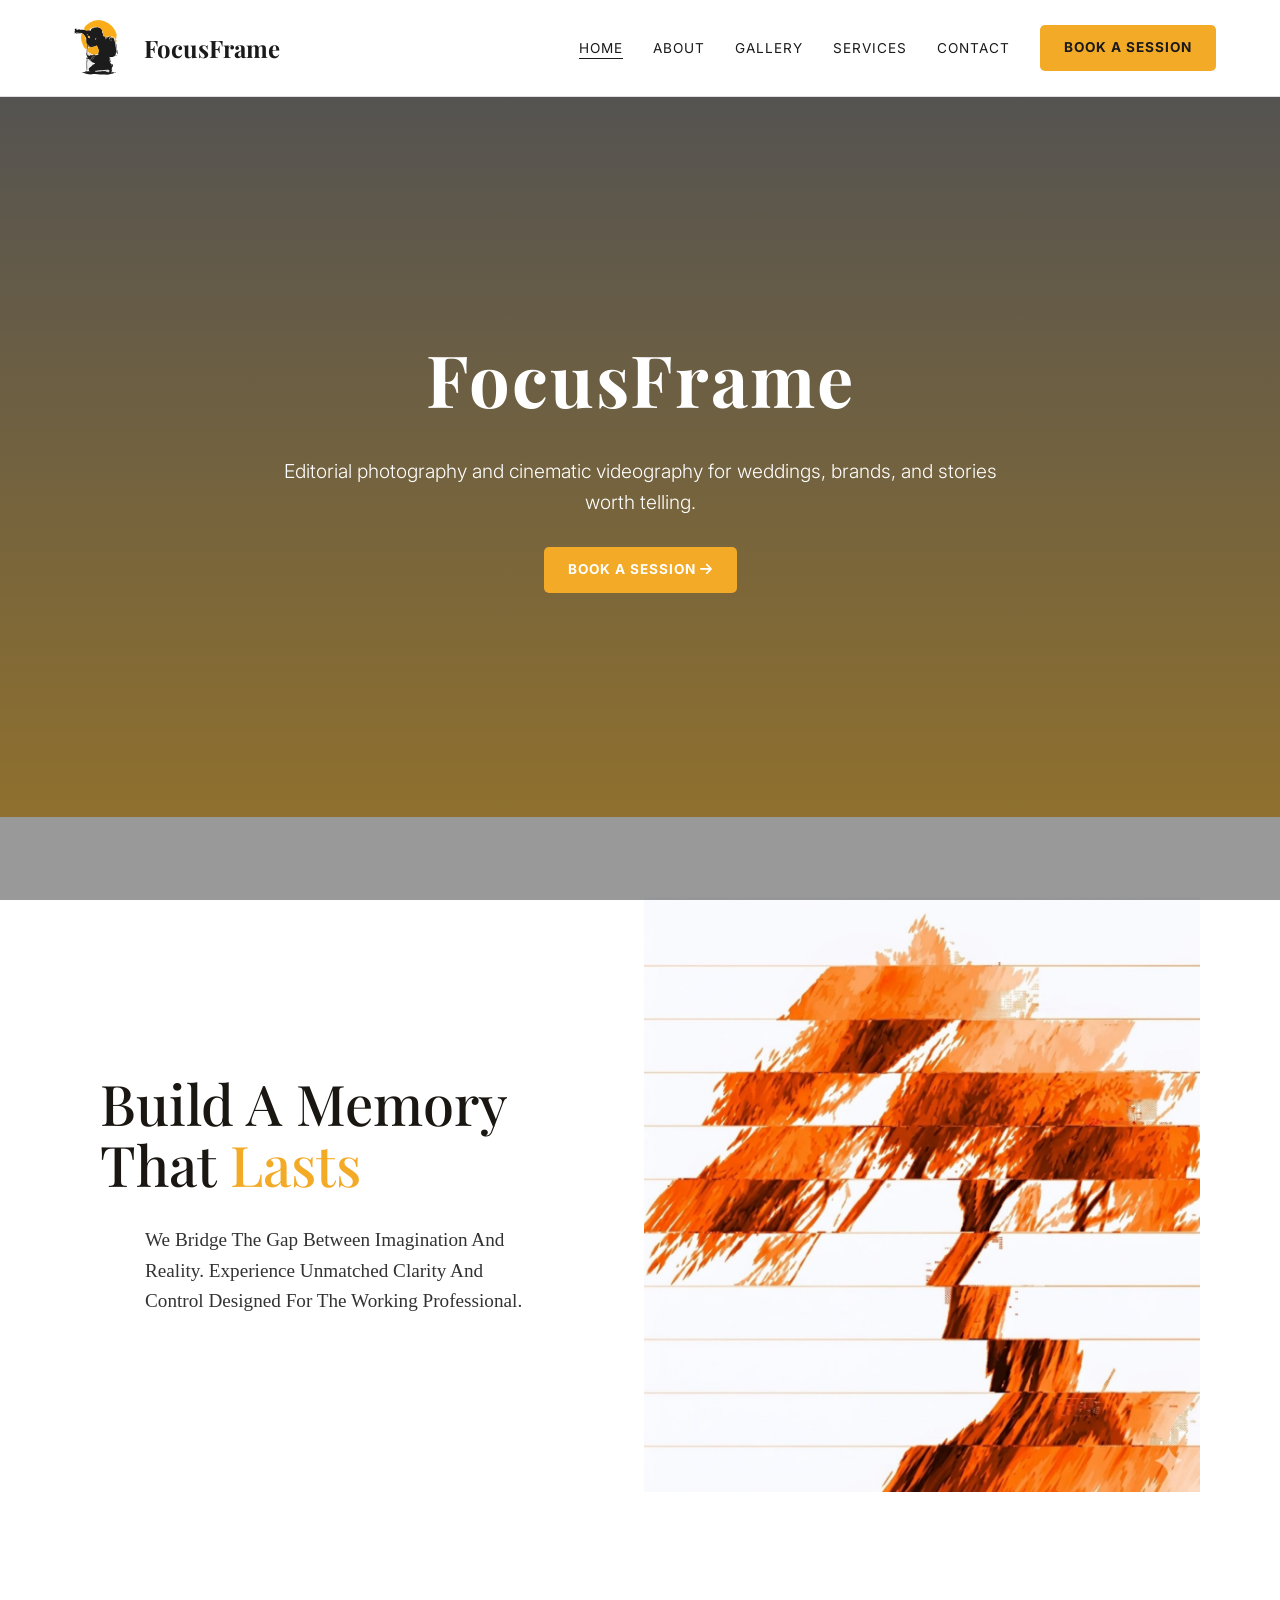
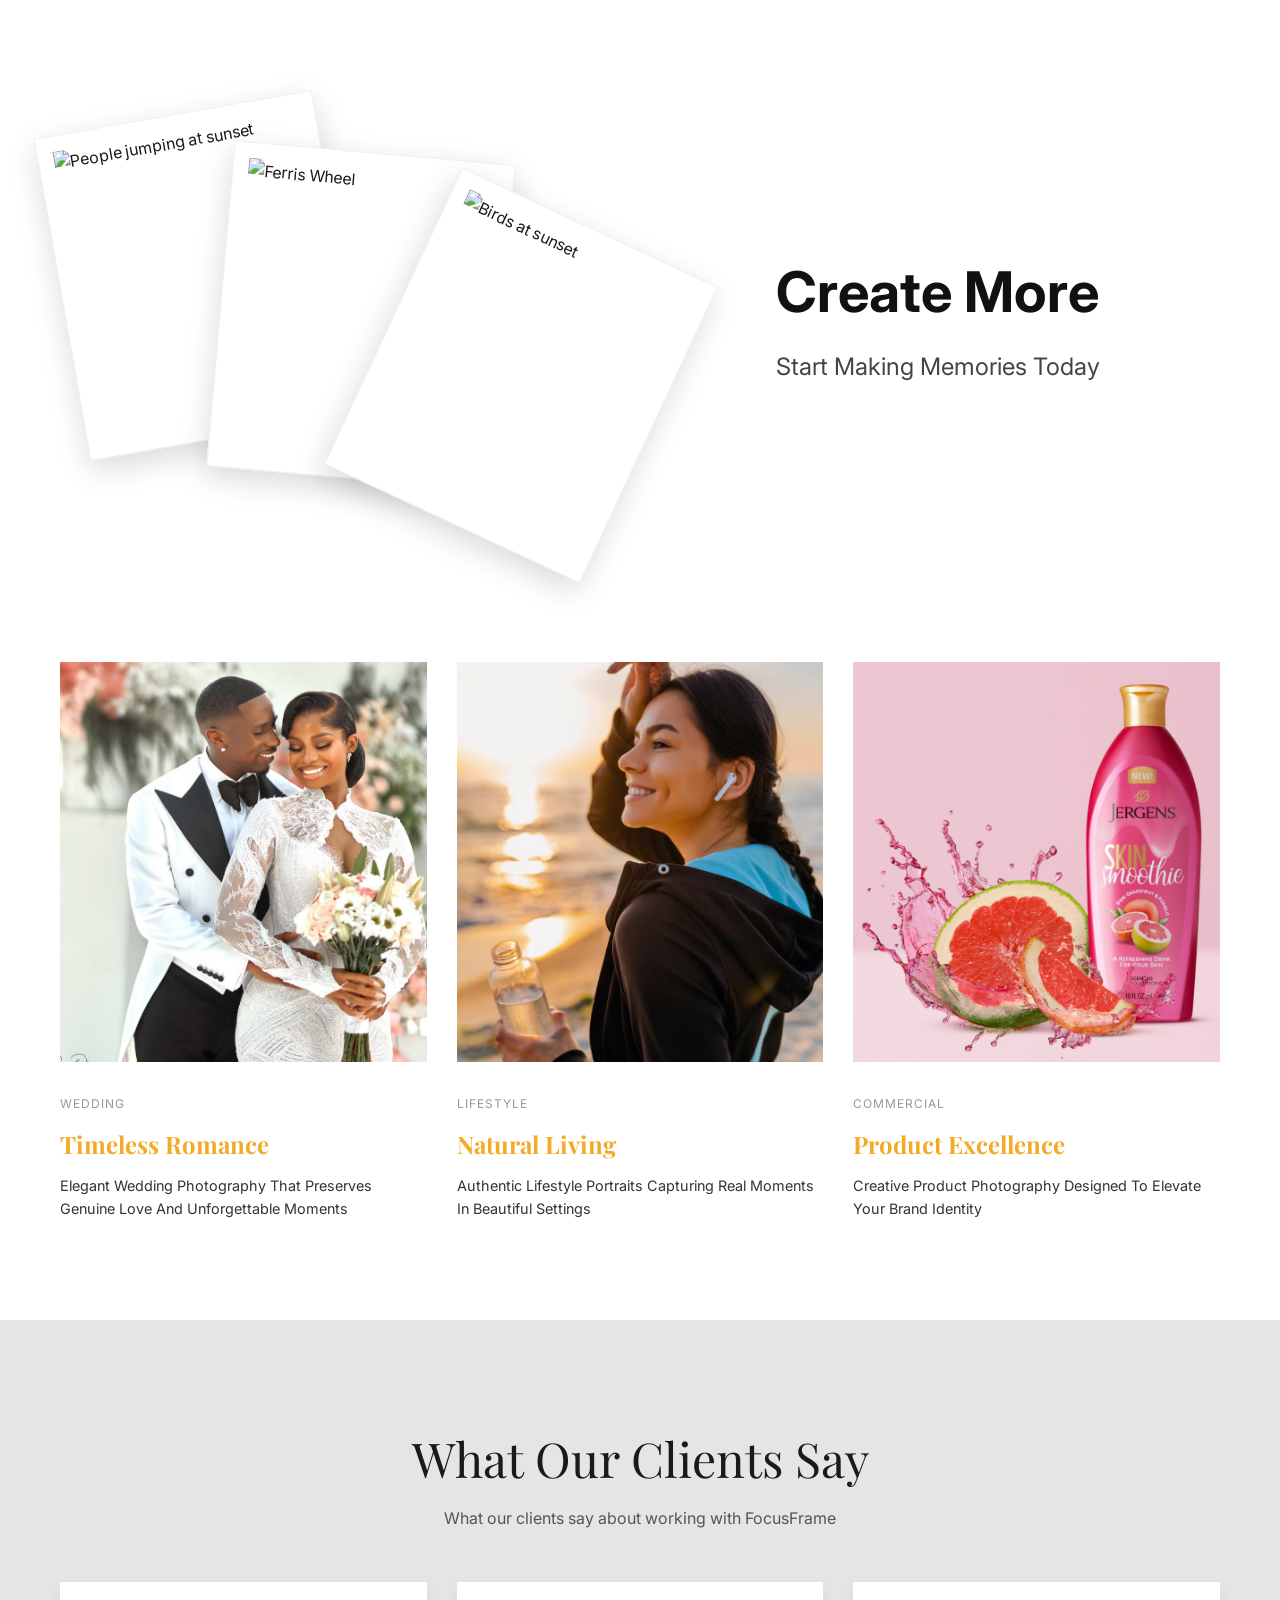
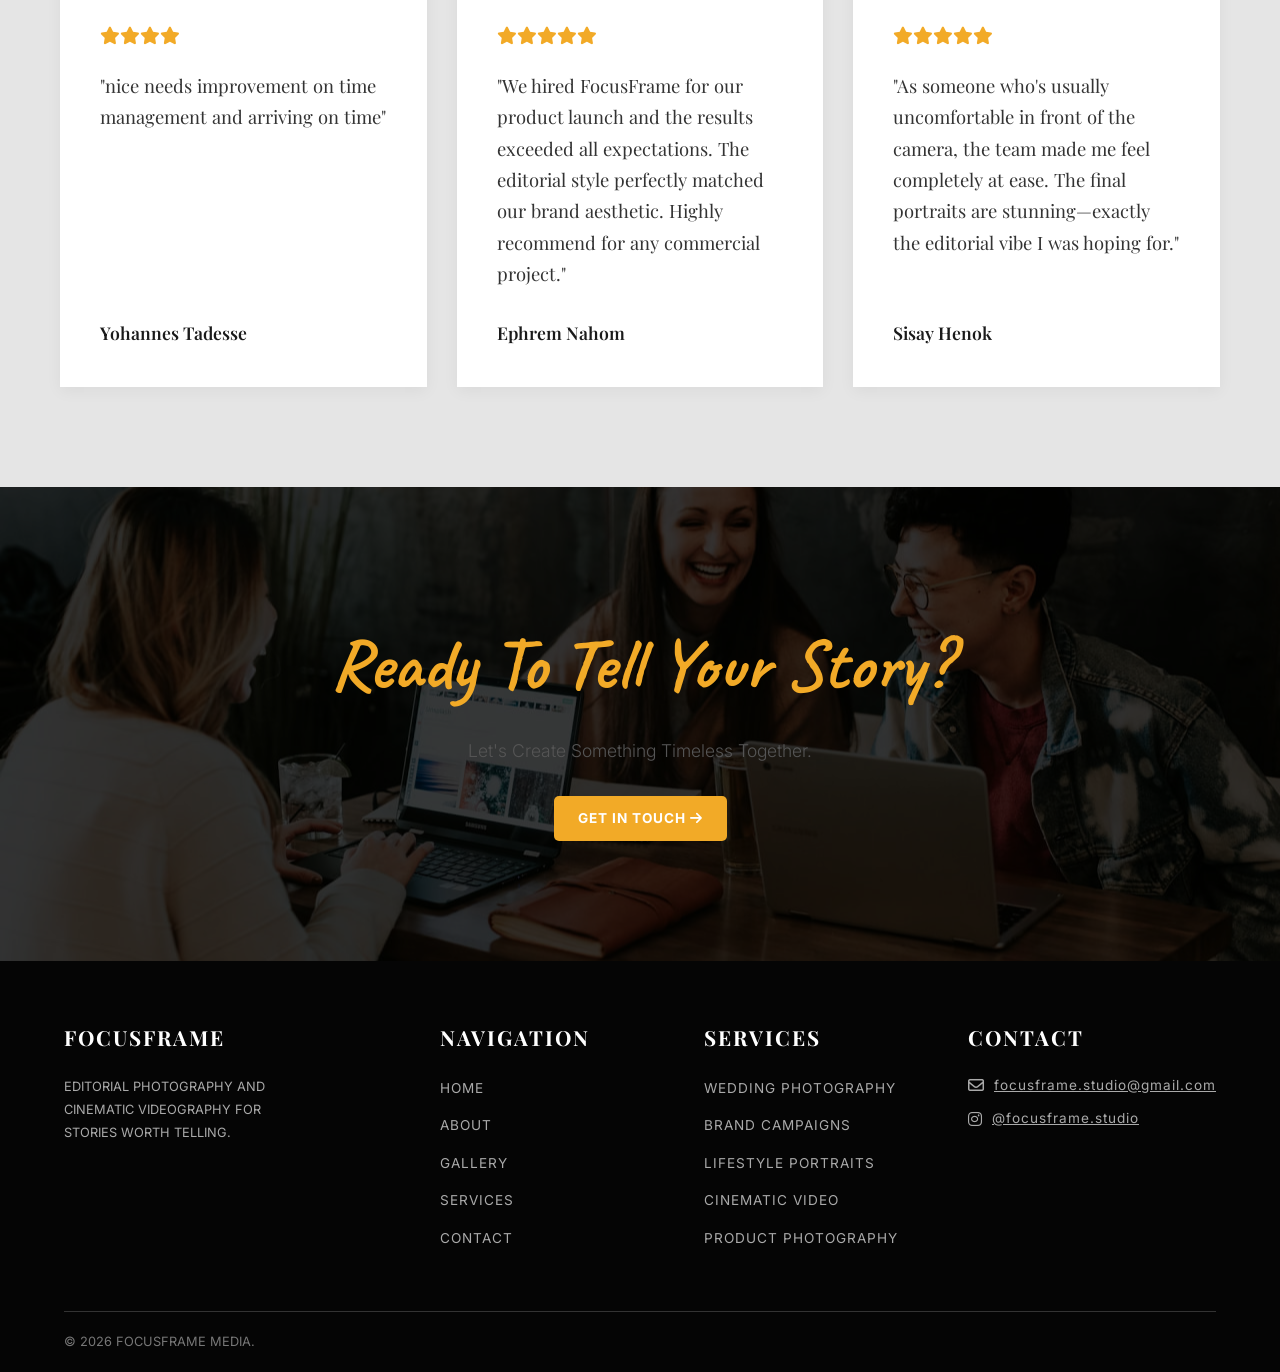
==== commit fd6aae5e: "Add files via upload" ====
--- a/index.html
+++ b/index.html
@@ -1,566 +1,202 @@
-<!DOCTYPE html>
-<html>
-  <head>
-    <meta charset="utf-8" />
-    <meta name="viewport" content="initial-scale=1, width=device-width" />
-
-    <link rel="stylesheet" href="./styles/global.css" />
-    <link rel="stylesheet" href="./styles/index.css" />
-    <link
-      rel="stylesheet"
-      href="https://fonts.googleapis.com/css2?family=Ancizar Serif:wght@300;400;500;700&display=swap"
-    />
-    <link
-      rel="stylesheet"
-      href="https://fonts.googleapis.com/css2?family=Inter:wght@400;700&display=swap"
-    />
-    <link
-      rel="stylesheet"
-      href="https://fonts.googleapis.com/css2?family=Inria Serif:wght@400;700&display=swap"
-    />
-    <link
-      rel="stylesheet"
-      href="https://fonts.googleapis.com/css2?family=Quintessential:wght@400&display=swap"
-    />
-  </head>
-  <body>
-    <div class="desktop-1">
-      <section class="frame-parent">
-        <div class="component-2-parent">
-          <header class="component-2">
-            <div class="layer-1-wrapper">
-              <img
-                class="layer-1-icon"
-                loading="lazy"
-                alt=""
-                src="./public/Layer-1.svg"
-              />
-            </div>
-            <div class="component-2-child"></div>
-            <div class="frame-group">
-              <div class="frame-wrapper">
-                <div class="focusframe-wrapper">
-                  <h2 class="focusframe">FocusFrame</h2>
-                </div>
-              </div>
-              <div class="frame-container">
-                <div class="frame-div">
-                  <div class="frame-parent2">
-                    <div class="frame-wrapper2">
-                      <div class="frame-wrapper3">
-                        <nav class="home-parent">
-                          <div class="home">Home</div>
-                          <div class="about" id="aboutText">About</div>
-                          <div class="about" id="galleryText">Gallery</div>
-                          <div class="about" id="servicesText">Services</div>
-                          <div class="about" id="contactText">Contact</div>
-                        </nav>
-                      </div>
-                    </div>
-                    <button class="book-a-session-wrapper" id="frameButton">
-                      <div class="book-a-session" id="bookASession1">
-                        Book a Session
-                      </div>
-                    </button>
-                  </div>
-                </div>
-              </div>
-            </div>
-          </header>
-          <section class="content-block-parent">
-            <div class="content-block">
-              <div class="content-block-inner">
-                <div class="rectangle-parent">
-                  <img
-                    class="frame-child"
-                    alt=""
-                    src="./public/Rectangle-2@2x.png"
-                  />
-
-                  <h1 class="focusframe2">FocusFrame</h1>
-                </div>
-              </div>
-              <div class="editorial-photography-and">
-                Editorial photography and cinematic videography for<br />
-                weddings, brands, and stories worth telling.
-              </div>
-            </div>
-            <button class="booking-block" id="bookingBlock">
-              <div class="booking-container" id="bookingContainer">
-                <div class="book-a-session2">Book a Session</div>
-                <img
-                  class="mdiarrow-right-icon"
-                  alt=""
-                  src="./public/mdi-arrow-right.svg"
-                />
-              </div>
-            </button>
-          </section>
-        </div>
-        <img
-          class="dd7c685-1cf2-4ddd-8434-4f51cf0-icon"
-          loading="lazy"
-          alt=""
-          src="./public/3dd7c685-1cf2-4ddd-8434-4f51cf031f21-1@2x.png"
-        />
-      </section>
-      <main class="main-content">
-        <div class="frame-parent3">
-          <div class="frame-wrapper4">
-            <div class="frame-parent4">
-              <div class="build-a-memory-that-parent">
-                <h1 class="build-a-memory">Build a memory<br />That</h1>
-                <div class="lasts-wrapper">
-                  <h2 class="lasts">
-                    <span> </span>
-                    <span class="lasts2">lasts</span>
-                  </h2>
-                </div>
-              </div>
-              <div class="we-bridge-the-gap-between-imag-wrapper">
-                <div class="we-bridge-the">
-                  We bridge the gap between imagination and reality. Experience
-                  unmatched clarity and control designed for the working
-                  professional.
-                </div>
-              </div>
-            </div>
-          </div>
-          <div class="visual-gallery">
-            <div class="gallery-holder">
-              <div class="gallery-wrapper">
-                <img
-                  class="fc87816ba2329ee48e049678ebcc11-icon"
-                  loading="lazy"
-                  alt=""
-                  src="./public/fc87816ba2329ee48e049678ebcc1129-2@2x.png"
-                />
-
-                <img
-                  class="d38e27cdaec10cf50ff7d8584e0e5-icon"
-                  alt=""
-                  src="./public/378d38e27cdaec10cf50ff7d8584e0e5-1@2x.png"
-                />
-
-                <img
-                  class="f554a147e6036b00bc6e0ca1132664-icon"
-                  alt=""
-                  src="./public/f554a147e6036b00bc6e0ca113266403-1@2x.png"
-                />
-              </div>
-              <div class="create-more-start-container">
-                <b>Create more<br /></b>
-                <span class="start-making-memories-today">
-                  <span class="span"> </span>
-                  <span>Start making memories today </span>
-                </span>
-              </div>
-            </div>
-          </div>
-          <div class="service-gallery">
-            <section class="service-holder">
-              <div class="service-wrapper">
-                <div class="service-info-wrapper">
-                  <div class="service-info">
-                    <div class="timeless-romance-elegant-container">
-                      <span>Timeless Romance<br /></span>
-                      <span class="elegant-wedding-photography"
-                        >Elegant wedding photography that preserves genuine love
-                        and unforgettable moments</span
-                      >
-                    </div>
-                    <div class="natural-living-authentic-lifes-container">
-                      <span>Natural Living</span>
-                      <span class="authentic-lifestyle-portraits"
-                        > -Authentic lifestyle portraits capturing real
-                        <br />moments in beautiful settings</span
-                      >
-                    </div>
-                    <div class="product-excellence-creative-pr-container">
-                      <span>Product Excellence</span>
-                      <span class="authentic-lifestyle-portraits"
-                        > -Creative product photography designed to elevate<br />your
-                        brand identity</span
-                      >
-                    </div>
-                  </div>
-                </div>
-              </div>
-            </section>
-            <div class="service-gallery-inner">
-              <div class="image-placeholders-parent">
-                <div class="image-placeholders">
-                  <img
-                    class="placeholder-collection-icon"
-                    loading="lazy"
-                    alt=""
-                    src="./public/Placeholder-Collection@2x.png"
-                  />
-
-                  <img
-                    class="placeholder-collection-icon"
-                    loading="lazy"
-                    alt=""
-                    src="./public/Placeholder-Collection1@2x.png"
-                  />
-
-                  <img
-                    class="placeholder-collection-icon"
-                    loading="lazy"
-                    alt=""
-                    src="./public/Placeholder-Collection2@2x.png"
-                  />
-                </div>
-                <div class="service-titles">
-                  <div class="wedding">WEDDING</div>
-                  <div class="lifestyle">LIFESTYLE</div>
-                  <div class="commercial">COMMERCIAL</div>
-                </div>
-              </div>
-            </div>
-          </div>
-        </div>
-      </main>
-      <section class="desktop-1-inner">
-        <div class="component-6-parent">
-          <div class="component-6">
-            <div class="shape-element"></div>
-            <div class="example-figures"></div>
-            <div class="example-figures2"></div>
-            <div class="client-testimonials-parent">
-              <h2 class="client-testimonials">What Our Clients Say</h2>
-              <div class="what-our-clients-say-about-wor-wrapper">
-                <h3 class="what-our-clients">
-                  What our clients say about working with FocusFrame
-                </h3>
-              </div>
-            </div>
-            <div class="client-reviews">
-              <div class="client-background"></div>
-              <section class="client-reviews-inner">
-                <div class="component-3-parent">
-                  <div class="component-3">
-                    <img
-                      class="material-symbolsstar-icon"
-                      alt=""
-                      src="./public/material-symbols-star.svg"
-                    />
-
-                    <img
-                      class="material-symbolsstar-icon2"
-                      alt=""
-                      src="./public/material-symbols-star.svg"
-                    />
-
-                    <img
-                      class="material-symbolsstar-icon3"
-                      alt=""
-                      src="./public/material-symbols-star.svg"
-                    />
-
-                    <img
-                      class="material-symbolsstar-icon4"
-                      alt=""
-                      src="./public/material-symbols-star.svg"
-                    />
-
-                    <img
-                      class="material-symbolsstar-icon5"
-                      alt=""
-                      src="./public/material-symbols-star.svg"
-                    />
-                  </div>
-                  <div class="comment-message">
-                    <div class="we-hired-focusframe">
-                      "We hired FocusFrame for our <br />product launch and the
-                      results <br />exceeded all expectations. The
-                      <br />editorial style perfectly matched <br />our brand
-                      aesthetic. Highly <br />recommend for any commercial
-                      <br />project."
-                    </div>
-                    <div class="ephrem-nahom-wrapper">
-                      <h2 class="ephrem-nahom">Ephrem Nahom</h2>
-                    </div>
-                  </div>
-                </div>
-              </section>
-              <section class="next-review">
-                <div class="comment-message">
-                  <div class="we-hired-focusframe">
-                    "As someone who's usually <br />uncomfortable in front of
-                    the <br />camera, the team made me feel <br />completely at
-                    ease. The final <br />portraits are stunning—exactly
-                    <br />the editorial vibe I was hoping <br />for."
-                  </div>
-                  <h2 class="sisay-henok">Sisay Henok</h2>
-                </div>
-              </section>
-            </div>
-          </div>
-          <div class="component-7">
-            <img
-              class="material-symbolsstar-icon"
-              alt=""
-              src="./public/material-symbols-star.svg"
-            />
-
-            <img
-              class="material-symbolsstar-icon2"
-              alt=""
-              src="./public/material-symbols-star.svg"
-            />
-
-            <img
-              class="material-symbolsstar-icon3"
-              alt=""
-              src="./public/material-symbols-star.svg"
-            />
-
-            <img
-              class="material-symbolsstar-icon4"
-              alt=""
-              src="./public/material-symbols-star.svg"
-            />
-
-            <img
-              class="material-symbolsstar-icon5"
-              alt=""
-              src="./public/material-symbols-star.svg"
-            />
-          </div>
-          <div class="component-4">
-            <img
-              class="material-symbolsstar-icon"
-              alt=""
-              src="./public/material-symbols-star.svg"
-            />
-
-            <img
-              class="material-symbolsstar-icon2"
-              alt=""
-              src="./public/material-symbols-star.svg"
-            />
-
-            <img
-              class="material-symbolsstar-icon3"
-              alt=""
-              src="./public/material-symbols-star.svg"
-            />
-
-            <div class="material-symbolsstar">
-              <img
-                class="vector-icon"
-                alt=""
-                src="./public/material-symbols-star.svg"
-              />
-            </div>
-            <img
-              class="material-symbolsstar-icon4"
-              alt=""
-              src="./public/material-symbols-star.svg"
-            />
-          </div>
-          <img
-            class="icoutline-star-half-icon"
-            alt=""
-            src="./public/ic-outline-star-half.svg"
-          />
-
-          <div class="nice-needs-improvement">
-            nice needs improvement on time management and arriving on time
-          </div>
-        </div>
-      </section>
-      <section class="instance-parent">
-        <img class="frame-item" alt="" src="./public/Rectangle-7.svg" />
-
-        <div class="call-to-action">
-          <div class="component-5">
-            <img
-              class="call-background-icon"
-              alt=""
-              src="./public/Call-Background@2x.png"
-            />
-
-            <div class="lets-create-something-beautif-parent">
-              <h2 class="lets-create-something">Ready to tell your story?</h2>
-              <h3 class="have-questions-about">
-                Let's create something timeless together.
-              </h3>
-            </div>
-            <div class="component-5-inner">
-              <button class="frame-button" id="frameButton1">
-                <div class="frame-parent5">
-                  <div class="get-in-touch-wrapper">
-                    <div class="get-in-touch">gET IN TOUCH</div>
-                  </div>
-                  <img
-                    class="mdiarrow-right-icon2"
-                    alt=""
-                    src="./public/mdi-arrow-right.svg"
-                  />
-                </div>
-              </button>
-            </div>
-          </div>
-        </div>
-      </section>
-      <footer class="footer">
-        <div class="component-1">
-          <div class="footer-details">
-            <div class="footer-content">
-              <div class="focusframe-editorial-photograp-parent">
-                <div class="focusframe-editorial-photograp-container">
-                  <b class="focusframe3">FocusFrame<br /></b>
-                  <span class="editorial-photography-and2"
-                    >Editorial photography and cinematic <br />videography for
-                    stories worth <br />telling.</span
-                  >
-                </div>
-                <div class="footer-links">
-                  <div class="footer-navigation">
-                    <div class="navigation-home-about-container">
-                      <b>Navigation<br /></b>
-                      <span class="home-about-gallery-services-co"
-                        >Home<br />About<br />Gallery<br />Services<br />Contact</span
-                      >
-                    </div>
-                  </div>
-                  <div class="services-wedding-photography-container">
-                    <b class="focusframe3">Services<br /></b>
-                    <span class="wedding-photography-brand-camp"
-                      >Wedding Photography<br />Brand Campaigns<br />Lifestyle
-                      Portraits<br />Cinematic Video<br />Product
-                      Photography</span
-                    >
-                  </div>
-                </div>
-              </div>
-              <div class="footer-media">
-                <div class="media-container">
-                  <div class="media-links">
-                    <div class="media-icons">
-                      <img
-                        class="mageemail-icon"
-                        alt=""
-                        src="./public/mage-email.svg"
-                      />
-
-                      <img
-                        class="iconoirinstagram"
-                        alt=""
-                        src="./public/iconoir-instagram.svg"
-                      />
-                    </div>
-                  </div>
-                  <div class="contact-details-parent">
-                    <div class="contact-details">
-                      <div class="connect"></div>
-                    </div>
-                    <div class="email-details">
-                      <div class="email-info">
-                        <div class="focusframestudiogmailcom">
-                          <a
-                            class="focusframestudio"
-                            href="mailto:hello@focusframe.studio"
-                            target="_blank"
-                          >
-                            <span class="focusframestudio2"
-                              >focusframe.studio</span
-                            >
-                          </a>
-                          <span class="span2">@</span>
-                          <span class="gmail">gmail</span>
-                          <span class="span2">.</span>
-                          <span class="gmail">com</span>
-                        </div>
-                      </div>
-                      <a
-                        class="focusframestudio3"
-                        href="https://instagram.com/focusframe.studio"
-                        target="_blank"
-                        >@focusframe.studio</a
-                      >
-                    </div>
-                  </div>
-                </div>
-              </div>
-            </div>
-          </div>
-          <div class="component-1-child"></div>
-          <div class="focusframe-media">© 2026 FocusFrame Media.</div>
-        </div>
-        <div class="contact-button">
-          <h2 class="contact2">Contact</h2>
-        </div>
-      </footer>
-    </div>
-
-    <script>
-      var aboutText = document.getElementById("aboutText");
-      if (aboutText) {
-        aboutText.addEventListener("click", function (e) {
-          // Please sync "Abut Page" to the project
-        });
-      }
-      
-      var galleryText = document.getElementById("galleryText");
-      if (galleryText) {
-        galleryText.addEventListener("click", function (e) {
-          // Please sync "Gallery" to the project
-        });
-      }
-      
-      var servicesText = document.getElementById("servicesText");
-      if (servicesText) {
-        servicesText.addEventListener("click", function (e) {
-          // Please sync "Services" to the project
-        });
-      }
-      
-      var contactText = document.getElementById("contactText");
-      if (contactText) {
-        contactText.addEventListener("click", function (e) {
-          // Please sync "Contact Page" to the project
-        });
-      }
-      
-      var bookASession1 = document.getElementById("bookASession1");
-      if (bookASession1) {
-        bookASession1.addEventListener("click", function (e) {
-          // Please sync "Contact Page" to the project
-        });
-      }
-      
-      var frameButton = document.getElementById("frameButton");
-      if (frameButton) {
-        frameButton.addEventListener("click", function (e) {
-          // Please sync "Contact Page" to the project
-        });
-      }
-      
-      var bookingContainer = document.getElementById("bookingContainer");
-      if (bookingContainer) {
-        bookingContainer.addEventListener("click", function (e) {
-          // Please sync "Contact Page" to the project
-        });
-      }
-      
-      var bookingBlock = document.getElementById("bookingBlock");
-      if (bookingBlock) {
-        bookingBlock.addEventListener("click", function (e) {
-          // Please sync "Contact Page" to the project
-        });
-      }
-      
-      var frameButton1 = document.getElementById("frameButton1");
-      if (frameButton1) {
-        frameButton1.addEventListener("click", function (e) {
-          // Please sync "Contact Page" to the project
-        });
-      }
-      </script>
-  </body>
-</html>
+<!DOCTYPE html>
+<html lang="en">
+<head>
+    <meta charset="UTF-8">
+    <meta name="viewport" content="width=device-width, initial-scale=1.0">
+    <title>FocusFrame Home</title>
+
+    <!-- Google Fonts -->
+    <link href="https://fonts.googleapis.com/css2?family=Caveat:wght@700&family=Inter:wght@300;400;500;600&family=Playfair+Display:wght@400;500;600;700&display=swap" rel="stylesheet">
+    <link rel="stylesheet" href="https://cdnjs.cloudflare.com/ajax/libs/font-awesome/6.4.0/css/all.min.css">
+
+    <link rel="stylesheet" href="styles/index.css">
+    <link rel="stylesheet" href="styles/header_footer.css">
+</head>
+<body>
+
+      <!-- Header / Navigation -->
+    <header class="site-header">
+        <div class="logo">
+            <img src="../gallery/Untitled-1.svg" alt="Camera Icon" class="logo-icon">
+            <span><a href="../index.html">FocusFrame</a></span>
+        </div>
+        <nav class="main-nav">
+            <ul>
+                <li><a href="../index.html" class="active">HOME</a></li>
+                <li><a href="../pages/about.html">ABOUT</a></li>
+                <li><a href="../pages/gallery.html">GALLERY</a></li>
+                <li><a href="../pages/services.html">SERVICES</a></li>
+                <li><a href="../pages/contact.html">CONTACT</a></li>
+            </ul>
+        <a href="../pages/contact.html" class="btn-primary header-btn">BOOK A SESSION</a>
+        </nav>
+    </header>
+
+    <!-- Hero Section -->
+    <section class="hero">
+        <div class="hero-overlay"></div>
+        <div class="container hero-content">
+            <h1>FocusFrame</h1>
+            <p>Editorial photography and cinematic videography for weddings, brands, and stories worth telling.</p>
+            <a href="../pages/contact.html" class="btn btn-primary">BOOK A SESSION <i class="fa-solid fa-arrow-right"></i></a>
+        </div>
+    </section>
+
+    <section class="memory-section">
+
+        <div class="container memory-content">
+            <h2>Build A Memory<br>That <span class="text-primary">Lasts</span></h2>
+            <div class="memory-text-block">
+                <p>We Bridge The Gap Between Imagination And Reality. Experience Unmatched Clarity And Control Designed For The Working Professional.</p>
+            </div>
+        </div>
+        <div>
+            <img src="../gallery/next_of_front.jpg" alt="Memory Image">
+        </div>
+    </section>
+
+    <section class="create-section">
+        <div class="container create-container">
+            
+            <div class="polaroid-gallery">
+                <div class="polaroid p1">
+                    <img src="https://images.unsplash.com/photo-1522075469751-3a6694fb2f61?auto=format&fit=crop&w=400&q=80" alt="People jumping at sunset">
+                </div>
+                <div class="polaroid p2">
+                    <img src="https://images.unsplash.com/photo-1513346940221-6f673d962e97?auto=format&fit=crop&w=400&q=80" alt="Ferris Wheel">
+                </div>
+                <div class="polaroid p3">
+                    <img src="https://images.unsplash.com/photo-1495562569060-2eec283d3391?auto=format&fit=crop&w=400&q=80" alt="Birds at sunset">
+                </div>
+            </div>
+
+            <div class="create-text">
+                <h2>Create More</h2>
+                <p>Start Making Memories Today</p>
+            </div>
+
+        </div>
+    </section>
+
+    <!-- Featured Work Grid -->
+    <section class="featured-work">
+        <div class="container">
+            <div class="grid-3">
+                <div class="portfolio-card">
+                    <img src="../gallery/wedding1.jpg" alt="Wedding Couple">
+                    <div class="card-content">
+                        <span class="category">WEDDING</span>
+                        <h3>Timeless Romance</h3>
+                        <p>Elegant Wedding Photography That Preserves Genuine Love And Unforgettable Moments</p>
+                    </div>
+                </div>
+                <div class="portfolio-card">
+                    <img src="../gallery/lifesty1.jpg" alt="Lifestyle Portrait">
+                    <div class="card-content">
+                        <span class="category">LIFESTYLE</span>
+                        <h3>Natural Living</h3>
+                        <p>Authentic Lifestyle Portraits Capturing Real Moments In Beautiful Settings</p>
+                    </div>
+                </div>
+                <div class="portfolio-card">
+                    <img src="../gallery/brand1.jpg" alt="Product Photography">
+                    <div class="card-content">
+                        <span class="category">COMMERCIAL</span>
+                        <h3>Product Excellence</h3>
+                        <p>Creative Product Photography Designed To Elevate Your Brand Identity</p>
+                    </div>
+                </div>
+            </div>
+        </div>
+    </section>
+
+    <!-- Testimonials Section -->
+    <section class="testimonials">
+        <div class="container">
+            <div class="section-header text-center">
+                <h2 class="text-dark">What Our Clients Say</h2>
+                <p class="text-dark">What our clients say about working with FocusFrame</p>
+            </div>
+            
+            <div class="grid-3">
+                <div class="testimonial-card">
+                    <div class="stars">
+                        <i class="fa-solid fa-star"></i><i class="fa-solid fa-star"></i><i class="fa-solid fa-star"></i><i class="fa-solid fa-star"></i>
+                    </div>
+                    <p class="quote">"nice needs improvement on time management and arriving on time"</p>
+                    <h4 class="client-name">Yohannes Tadesse</h4>
+                </div>
+                <div class="testimonial-card">
+                    <div class="stars">
+                        <i class="fa-solid fa-star"></i><i class="fa-solid fa-star"></i><i class="fa-solid fa-star"></i><i class="fa-solid fa-star"></i><i class="fa-solid fa-star"></i>
+                    </div>
+                    <p class="quote">"We hired FocusFrame for our product launch and the results exceeded all expectations. The editorial style perfectly matched our brand aesthetic. Highly recommend for any commercial project."</p>
+                    <h4 class="client-name">Ephrem Nahom</h4>
+                </div>
+                <div class="testimonial-card">
+                    <div class="stars">
+                        <i class="fa-solid fa-star"></i><i class="fa-solid fa-star"></i><i class="fa-solid fa-star"></i><i class="fa-solid fa-star"></i><i class="fa-solid fa-star"></i>
+                    </div>
+                    <p class="quote">"As someone who's usually uncomfortable in front of the camera, the team made me feel completely at ease. The final portraits are stunning—exactly the editorial vibe I was hoping for."</p>
+                    <h4 class="client-name">Sisay Henok</h4>
+                </div>
+            </div>
+        </div>
+    </section>
+
+    <!-- Call To Action Banner -->
+    <section class="cta-banner">
+        <div class="cta-overlay"></div>
+        <div class="container cta-content">
+            <h2 class="script-font">Ready To Tell Your Story?</h2>
+            <p>Let's Create Something Timeless Together.</p>
+            <a href="../pages/contact.html" class="btn btn-primary">GET IN TOUCH <i class="fa-solid fa-arrow-right"></i></a>
+        </div>
+    </section>
+
+    <!-- Footer -->
+    <footer class="site-footer">
+        <div class="footer-container">
+            <div class="footer-col brand-col">
+                <h3>FOCUSFRAME</h3>
+                <p>EDITORIAL PHOTOGRAPHY AND CINEMATIC VIDEOGRAPHY FOR STORIES WORTH TELLING.</p>
+            </div>
+            
+            <div class="footer-col nav-col">
+                <h3>NAVIGATION</h3>
+                <ul>
+                    <li><a href="../index.html">HOME</a></li>
+                    <li><a href="../pages/about.html">ABOUT</a></li>
+                    <li><a href="../pages/gallery.html">GALLERY</a></li>
+                    <li><a href="../pages/services.html">SERVICES</a></li>
+                    <li><a href="../pages/contact.html">CONTACT</a></li>
+                </ul>
+            </div>
+
+            <div class="footer-col services-col">
+                <h3>SERVICES</h3>
+                <ul>
+                    <li><a href="../pages/wedding-photography.html">WEDDING PHOTOGRAPHY</a></li>
+                    <li><a href="../pages/brand-campaigns.html">BRAND CAMPAIGNS</a></li>
+                    <li><a href="../pages/lifestyle-portraits.html">LIFESTYLE PORTRAITS</a></li>
+                    <li><a href="../pages/cinematic-video.html">CINEMATIC VIDEO</a></li>
+                    <li><a href="../pages/product-photography.html">PRODUCT PHOTOGRAPHY</a></li>
+                </ul>
+            </div>
+
+            <div class="footer-col contact-col">
+                <h3>CONTACT</h3>
+                <ul>
+                    <li><i class="fa-regular fa-envelope"></i> <a href="mailto:focusframe.studio@gmail.com">focusframe.studio@gmail.com</a></li>
+                    <li><i class="fa-brands fa-instagram"></i> <a href="https://instagram.com/focusframe.studio">@focusframe.studio</a></li>
+                </ul>
+            </div>
+        </div>
+        
+        <div class="footer-bottom">
+            <p>&copy; 2026 FOCUSFRAME MEDIA.</p>
+        </div>
+    </footer>
+
+</body>
+</html>
--- a/styles/index.css
+++ b/styles/index.css
@@ -1,1458 +1,492 @@
-.desktop-1 {
-  width: 100%;
-  position: relative;
-  background-color: #fff;
-  overflow: hidden;
-  display: flex;
-  flex-direction: column;
-  align-items: flex-start;
-  padding: 104px 0 0;
-  box-sizing: border-box;
-  gap: 51px;
-  line-height: normal;
-  letter-spacing: normal;
-}
-.component-2-parent,
-.frame-parent {
-  display: flex;
-  box-sizing: border-box;
-  max-width: 100%;
-}
-.frame-parent {
-  align-items: flex-start;
-  padding: 0 0 680px;
-  position: relative;
-  isolation: isolate;
-}
-.component-2-parent {
-  height: 905px;
-  width: 1440px;
-  border-radius: 6px;
-  flex-direction: column;
-  align-items: flex-end;
-  padding: 214px 335px 363px 0;
-  gap: 222px;
-  flex-shrink: 0;
-}
-.component-2,
-.layer-1-wrapper {
-  display: flex;
-  align-items: flex-start;
-  box-sizing: border-box;
-  z-index: 3;
-  flex-shrink: 0;
-}
-.component-2 {
-  margin-top: -322px;
-  margin-right: -339px;
-  width: 1444px;
-  height: 100px;
-  padding: 20px 18px 14px;
-  position: relative;
-  isolation: isolate;
-  text-align: center;
-  font-size: 32px;
-  color: #000;
-  font-family: "Ancizar Serif";
-}
-.layer-1-wrapper {
-  height: 58px;
-  width: 67px;
-  flex-direction: column;
-  padding: 5px 0 0;
-}
-.layer-1-icon {
-  width: 67px;
-  height: 53px;
-  position: relative;
-}
-.component-2-child {
-  height: calc(100% + 2px);
-  width: calc(100% + 2px);
-  position: absolute;
-  margin: 0 !important;
-  top: 0;
-  right: -2px;
-  bottom: -2px;
-  left: 0;
-  border: 1px solid #000;
-  box-sizing: border-box;
-  opacity: 0.34;
-  z-index: 1;
-  flex-shrink: 0;
-}
-.frame-group {
-  height: 66px;
-  width: 1337px;
-  display: flex;
-  align-items: flex-start;
-  z-index: 1;
-  flex-shrink: 0;
-}
-.focusframe-wrapper,
-.frame-wrapper {
-  height: 63px;
-  display: flex;
-  align-items: center;
-}
-.frame-wrapper {
-  width: 1337px;
-  z-index: 1;
-}
-.focusframe-wrapper {
-  width: 176px;
-}
-.focusframe {
-  margin: 0;
-  position: relative;
-  font-size: inherit;
-  font-weight: 500;
-  font-family: inherit;
-}
-.frame-container,
-.frame-div {
-  width: 737px;
-  display: flex;
-  flex-direction: column;
-  align-items: flex-start;
-  box-sizing: border-box;
-}
-.frame-container {
-  height: 66px;
-  padding: 3px 0 0;
-  z-index: 2;
-  margin-left: -754px;
-  position: relative;
-}
-.frame-div {
-  height: 63px;
-  padding: 10px;
-}
-.frame-parent2 {
-  width: 737px;
-  height: 53px;
-  display: flex;
-  align-items: center;
-  gap: 10px;
-  flex-shrink: 0;
-}
-.frame-wrapper2,
-.frame-wrapper3 {
-  height: 37px;
-  width: 486px;
-  display: flex;
-  flex-direction: column;
-  align-items: flex-start;
-}
-.frame-wrapper3 {
-  width: 501px;
-  height: 36px;
-  padding: 10px;
-  box-sizing: border-box;
-  flex-shrink: 0;
-}
-.home-parent {
-  margin: 0;
-  align-self: stretch;
-  display: flex;
-  align-items: center;
-  gap: 41px;
-  text-align: center;
-  font-size: 13px;
-  color: #000;
-  font-family: Inter;
-}
-.about,
-.home {
-  position: relative;
-  letter-spacing: 0.1em;
-  text-transform: uppercase;
-}
-.about {
-  cursor: pointer;
-}
-.book-a-session-wrapper {
-  cursor: pointer;
-  border: 0;
-  padding: 16px 32px;
-  background-color: #f4ac1d;
-  height: 53px;
-  width: 221px;
-  border-radius: 8px;
-  display: flex;
-  align-items: center;
-  justify-content: center;
-  box-sizing: border-box;
-}
-.book-a-session {
-  position: relative;
-  font-size: 13px;
-  letter-spacing: 0.1em;
-  text-transform: uppercase;
-  font-family: Inter;
-  color: #110f0f;
-  text-align: center;
-  cursor: pointer;
-}
-.content-block-parent {
-  display: flex;
-  flex-direction: column;
-  align-items: flex-start;
-  gap: 59px;
-  max-width: 100%;
-  flex-shrink: 0;
-  text-align: center;
-  font-size: 96px;
-  color: #fff;
-  font-family: "Ancizar Serif";
-}
-.content-block {
-  flex-direction: column;
-  gap: 25px;
-}
-.content-block,
-.content-block-inner,
-.rectangle-parent {
-  display: flex;
-  align-items: flex-start;
-  max-width: 100%;
-}
-.content-block-inner {
-  padding: 0 6px;
-  box-sizing: border-box;
-}
-.rectangle-parent {
-  position: relative;
-  isolation: isolate;
-}
-.frame-child {
-  height: 913px;
-  width: 1462px;
-  position: absolute;
-  margin: 0 !important;
-  right: -450px;
-  bottom: -576px;
-  object-fit: cover;
-  flex-shrink: 0;
-}
-.focusframe2 {
-  margin: 0;
-  position: relative;
-  font-size: inherit;
-  letter-spacing: 0.1em;
-  font-weight: 700;
-  font-family: inherit;
-  z-index: 1;
-  flex-shrink: 0;
-}
-.editorial-photography-and {
-  position: relative;
-  font-size: 32px;
-  text-align: left;
-  z-index: 1;
-}
-.booking-block,
-.booking-container {
-  display: flex;
-  align-items: flex-start;
-  cursor: pointer;
-}
-.booking-block {
-  border: 0;
-  padding: 14.5px 19px;
-  background-color: #f5ae1e;
-  border-radius: 8px;
-  z-index: 1;
-}
-.booking-container {
-  gap: 9px;
-}
-.book-a-session2 {
-  position: relative;
-  font-size: 20px;
-  text-transform: uppercase;
-  font-family: "Ancizar Serif";
-  color: #000;
-  text-align: left;
-}
-.mdiarrow-right-icon {
-  width: 24px;
-  position: relative;
-  max-height: 100%;
-}
-.dd7c685-1cf2-4ddd-8434-4f51cf0-icon {
-  width: 1158px;
-  position: absolute;
-  margin: 0 !important;
-  right: 0;
-  bottom: -559px;
-  max-height: 100%;
-  object-fit: cover;
-  flex-shrink: 0;
-}
-.main-content {
-  align-self: stretch;
-  padding: 0 28px 0 22px;
-  box-sizing: border-box;
-  text-align: left;
-  font-size: 64px;
-  color: #000;
-  font-family: Inter;
-}
-.frame-parent3,
-.frame-wrapper4,
-.main-content {
-  display: flex;
-  align-items: flex-start;
-  max-width: 100%;
-}
-.frame-parent3 {
-  flex: 1;
-  flex-direction: column;
-  gap: 149px;
-}
-.frame-wrapper4 {
-  width: 1274px;
-  padding: 0 11px 29px;
-  box-sizing: border-box;
-}
-.build-a-memory-that-parent,
-.frame-parent4 {
-  display: flex;
-  flex-direction: column;
-  align-items: flex-start;
-  min-height: 422px;
-  max-width: 100%;
-}
-.frame-parent4 {
-  flex: 1;
-}
-.build-a-memory-that-parent {
-  align-self: stretch;
-}
-.build-a-memory {
-  margin: 0;
-  align-self: stretch;
-  height: 422px;
-  position: relative;
-  font-size: inherit;
-  letter-spacing: 0.01em;
-  text-transform: capitalize;
-  font-weight: 400;
-  font-family: inherit;
-  display: inline-block;
-  flex-shrink: 0;
-  text-shadow: 1px 0 0#171717, 0 1px 0#171717, -1px 0 0#171717, 0-1px 0#171717;
-  z-index: 1;
-}
-.lasts-wrapper {
-  width: 602px;
-  display: flex;
-  align-items: flex-start;
-  padding: 0 144px;
-  box-sizing: border-box;
-  max-width: 100%;
-  margin-top: -345px;
-  position: relative;
-}
-.lasts {
-  margin: 0;
-  flex: 1;
-  position: relative;
-  font-size: inherit;
-  letter-spacing: 0.01em;
-  text-transform: capitalize;
-  font-weight: 400;
-  font-family: inherit;
-  z-index: 2;
-}
-.lasts2 {
-  color: #fdb516;
-}
-.we-bridge-the-gap-between-imag-wrapper {
-  width: 936px;
-  display: flex;
-  align-items: flex-start;
-  padding: 0 123px;
-  box-sizing: border-box;
-  max-width: 100%;
-  margin-top: -240px;
-  position: relative;
-  font-size: 32px;
-  font-family: "Ancizar Serif";
-}
-.we-bridge-the {
-  position: relative;
-  letter-spacing: 0.01em;
-  text-transform: capitalize;
-  font-weight: 300;
-  z-index: 2;
-}
-.visual-gallery {
-  align-self: stretch;
-  display: flex;
-  align-items: flex-start;
-  justify-content: flex-end;
-  max-width: 100%;
-}
-.gallery-holder {
-  height: 550px;
-  width: 1344px;
-  position: relative;
-  max-width: 100%;
-}
-.gallery-wrapper {
-  position: absolute;
-  height: 100%;
-  top: 0;
-  bottom: 0;
-  left: 0;
-  width: 755.4px;
-}
-.d38e27cdaec10cf50ff7d8584e0e5-icon,
-.fc87816ba2329ee48e049678ebcc11-icon {
-  position: absolute;
-  top: 133px;
-  left: 348px;
-  width: 407.4px;
-  height: 417px;
-  object-fit: contain;
-}
-.d38e27cdaec10cf50ff7d8584e0e5-icon {
-  top: 6.6px;
-  left: 142.3px;
-  width: 448.6px;
-  height: 477.6px;
-  z-index: 1;
-}
-.f554a147e6036b00bc6e0ca1132664-icon {
-  position: absolute;
-  top: 0;
-  left: 0;
-  width: 321.4px;
-  height: 392.5px;
-  object-fit: contain;
-  z-index: 2;
-}
-.create-more-start-container {
-  position: absolute;
-  top: 26px;
-  left: 668px;
-  letter-spacing: 0.01em;
-  text-transform: capitalize;
-  display: inline-block;
-  width: 676px;
-  z-index: 1;
-}
-.start-making-memories-today {
-  font-size: 36px;
-}
-.span {
-  font-size: 48px;
-}
-.service-gallery {
-  width: 1312px;
-  height: 733px;
-  display: flex;
-  align-items: flex-end;
-  max-width: 100%;
-  font-size: 14px;
-  color: #999;
-}
-.service-holder,
-.service-wrapper {
-  flex-direction: column;
-  align-items: flex-start;
-  padding: 10px;
-  box-sizing: border-box;
-}
-.service-holder {
-  height: 115px;
-  flex: 0.9843;
-  display: flex;
-  max-width: 100%;
-  z-index: 2;
-  text-align: left;
-  font-size: 32px;
-  color: #fab120;
-  font-family: "Ancizar Serif";
-}
-.service-wrapper {
-  flex-shrink: 0;
-}
-.service-info,
-.service-info-wrapper,
-.service-wrapper {
-  align-self: stretch;
-  display: flex;
-  max-width: 100%;
-}
-.service-info-wrapper {
-  flex-direction: column;
-  align-items: flex-start;
-  padding: 10px;
-  box-sizing: border-box;
-}
-.service-info {
-  align-items: center;
-  gap: 95px;
-}
-.timeless-romance-elegant-container {
-  height: 85px;
-  width: 336px;
-  position: relative;
-  letter-spacing: 0.01em;
-  text-transform: capitalize;
-  display: inline-block;
-  max-width: 100%;
-  flex-shrink: 0;
-}
-.elegant-wedding-photography {
-  font-size: 14px;
-  font-family: Inter;
-  color: #000;
-  white-space: pre-wrap;
-}
-.natural-living-authentic-lifes-container {
-  height: 79px;
-  width: 340px;
-  position: relative;
-  letter-spacing: 0.01em;
-  text-transform: capitalize;
-  display: inline-block;
-  max-width: 100%;
-  flex-shrink: 0;
-}
-.authentic-lifestyle-portraits {
-  font-size: 14px;
-  font-family: Inter;
-  color: #000;
-}
-.product-excellence-creative-pr-container {
-  height: 85px;
-  width: 354px;
-  position: relative;
-  letter-spacing: 0.01em;
-  text-transform: capitalize;
-  display: inline-block;
-  max-width: 100%;
-  flex-shrink: 0;
-  color: #f4ac1d;
-}
-.image-placeholders-parent,
-.service-gallery-inner {
-  align-self: stretch;
-  display: flex;
-  flex-direction: column;
-  align-items: flex-start;
-  max-width: 100%;
-}
-.service-gallery-inner {
-  flex: 1;
-  margin-left: -1243px;
-  position: relative;
-}
-.image-placeholders-parent {
-  gap: 20px;
-}
-.image-placeholders {
-  align-self: stretch;
-  display: grid;
-  align-items: center;
-  gap: 24px;
-  max-width: 100%;
-  grid-template-columns: repeat(3, minmax(307px, 1fr));
-}
-.placeholder-collection-icon {
-  position: relative;
-  max-width: 100%;
-  overflow: hidden;
-  max-height: 100%;
-  object-fit: cover;
-}
-.service-titles {
-  align-self: stretch;
-  height: 42px;
-  display: flex;
-  align-items: center;
-  gap: 348.5px;
-}
-.lifestyle,
-.wedding {
-  height: 18px;
-  display: inline-block;
-}
-.wedding {
-  width: 86px;
-  position: relative;
-  letter-spacing: 0.01em;
-  text-transform: capitalize;
-}
-.lifestyle {
-  width: 87px;
-}
-.commercial,
-.lifestyle {
-  position: relative;
-  letter-spacing: 0.01em;
-  text-transform: capitalize;
-}
-.component-6-parent,
-.desktop-1-inner {
-  display: flex;
-  align-items: flex-start;
-  box-sizing: border-box;
-  max-width: 100%;
-}
-.desktop-1-inner {
-  padding: 0 0 0 4px;
-  text-align: left;
-  font-size: 72px;
-  color: #000;
-  font-family: "Inria Serif";
-}
-.component-6-parent {
-  width: 1436px;
-  flex-direction: column;
-  padding: 0;
-  position: relative;
-  isolation: isolate;
-}
-.component-6 {
-  align-self: stretch;
-  height: 950px;
-  position: relative;
-  background-color: #fff;
-  max-width: 100%;
-}
-.shape-element {
-  position: absolute;
-  height: 100%;
-  width: 100%;
-  top: 0;
-  right: 0;
-  bottom: 0;
-  left: 0;
-  background-color: #d9d9d9;
-}
-.example-figures,
-.example-figures2 {
-  position: absolute;
-  height: 52.63%;
-  width: 28.54%;
-  top: 32.11%;
-  right: 5.56%;
-  bottom: 15.26%;
-  left: 65.9%;
-  background-color: #fff;
-  z-index: 1;
-}
-.example-figures2 {
-  right: 35.76%;
-  left: 35.69%;
-}
-.client-testimonials-parent {
-  position: absolute;
-  top: 67px;
-  left: 399px;
-  display: flex;
-  flex-direction: column;
-  align-items: flex-start;
-  gap: 19px;
-  max-width: 100%;
-}
-.client-testimonials {
-  margin: 0;
-  position: relative;
-  font-size: inherit;
-  font-weight: 400;
-  font-family: inherit;
-  z-index: 1;
-}
-.what-our-clients-say-about-wor-wrapper {
-  display: flex;
-  align-items: flex-start;
-  padding: 0 28px;
-  box-sizing: border-box;
-  max-width: 100%;
-  font-size: 24px;
-}
-.what-our-clients {
-  margin: 0;
-  position: relative;
-  font-size: inherit;
-  font-weight: 400;
-  font-family: inherit;
-  z-index: 1;
-}
-.client-reviews {
-  position: absolute;
-  top: 305px;
-  left: 79px;
-  display: flex;
-  align-items: flex-start;
-  gap: 44px;
-  max-width: 100%;
-}
-.client-background {
-  height: 500px;
-  width: 411px;
-  position: relative;
-  background-color: #fff;
-  max-width: 100%;
-  z-index: 1;
-}
-.client-reviews-inner {
-  flex-direction: column;
-  padding: 48px 33px 0 0;
-  box-sizing: border-box;
-  max-width: 100%;
-  text-align: left;
-  font-size: 24px;
-  color: #000;
-  font-family: "Inria Serif";
-}
-.client-reviews-inner,
-.component-3,
-.component-3-parent {
-  display: flex;
-  align-items: flex-start;
-}
-.component-3-parent {
-  flex-direction: column;
-  gap: 36px;
-}
-.component-3 {
-  width: 170px;
-  height: 30px;
-  gap: 5px;
-  z-index: 2;
-}
-.material-symbolsstar-icon {
-  width: 30px;
-  position: relative;
-  max-height: 100%;
-  z-index: 5;
-}
-.material-symbolsstar-icon2,
-.material-symbolsstar-icon3 {
-  width: 30px;
-  position: relative;
-  max-height: 100%;
-  z-index: 1;
-}
-.material-symbolsstar-icon3 {
-  z-index: 2;
-}
-.material-symbolsstar-icon4,
-.material-symbolsstar-icon5 {
-  width: 30px;
-  position: relative;
-  max-height: 100%;
-  z-index: 3;
-}
-.material-symbolsstar-icon5 {
-  z-index: 4;
-}
-.comment-message {
-  display: flex;
-  flex-direction: column;
-  align-items: flex-start;
-  gap: 65px;
-}
-.we-hired-focusframe {
-  height: 206px;
-  position: relative;
-  display: inline-block;
-  z-index: 2;
-}
-.ephrem-nahom-wrapper {
-  display: flex;
-  align-items: flex-start;
-  padding: 0 3px;
-  font-size: 28px;
-}
-.ephrem-nahom {
-  margin: 0;
-  position: relative;
-  font-size: inherit;
-  font-weight: 700;
-  font-family: inherit;
-  z-index: 2;
-}
-.next-review {
-  display: flex;
-  flex-direction: column;
-  align-items: flex-start;
-  padding: 114px 0 0;
-  box-sizing: border-box;
-  max-width: 100%;
-  text-align: left;
-  font-size: 24px;
-  color: #000;
-  font-family: "Inria Serif";
-}
-.sisay-henok {
-  margin: 0;
-  position: relative;
-  font-size: 28px;
-  font-weight: 700;
-  font-family: inherit;
-  z-index: 2;
-}
-.component-4,
-.component-7 {
-  width: 170px;
-  height: 30px;
-  margin: 0 !important;
-  position: absolute;
-  display: flex;
-  align-items: flex-start;
-  gap: 5px;
-}
-.component-7 {
-  top: 353px;
-  right: 289px;
-  z-index: 1;
-}
-.component-4 {
-  top: 360px;
-  left: 104px;
-  z-index: 2;
-}
-.material-symbolsstar {
-  height: 30px;
-  width: 30px;
-  position: relative;
-  overflow: hidden;
-  flex-shrink: 0;
-  display: none;
-}
-.vector-icon {
-  position: absolute;
-  height: 79.33%;
-  width: 83.33%;
-  top: 8.33%;
-  right: 8.33%;
-  bottom: 12.33%;
-  left: 8.33%;
-  max-width: 100%;
-  overflow: hidden;
-  max-height: 100%;
-  display: none;
-}
-.icoutline-star-half-icon {
-  width: 32px;
-  position: absolute;
-  margin: 0 !important;
-  top: 237px;
-  left: 226px;
-  max-height: 100%;
-  z-index: 3;
-}
-.nice-needs-improvement {
-  width: 290px;
-  position: absolute;
-  margin: 0 !important;
-  bottom: 435px;
-  left: 120px;
-  font-size: 20px;
-  font-family: Inter;
-  display: inline-block;
-  z-index: 3;
-}
-.instance-parent {
-  display: flex;
-  align-items: flex-start;
-  position: relative;
-  isolation: isolate;
-  max-width: 100%;
-  text-align: center;
-  font-size: 64px;
-  color: #fab120;
-  font-family: Quintessential;
-}
-.frame-item {
-  height: 422px;
-  width: 1450px;
-  position: absolute;
-  margin: 0 !important;
-  right: -10px;
-  bottom: -329px;
-  flex-shrink: 0;
-}
-.call-to-action,
-.component-5 {
-  display: flex;
-  align-items: flex-start;
-  box-sizing: border-box;
-}
-.call-to-action {
-  padding: 0 0 144px;
-  max-width: 100%;
-  flex-shrink: 0;
-}
-.component-5 {
-  height: 450px;
-  width: 1440px;
-  background-color: rgba(255, 255, 255, 0.8);
-  flex-direction: column;
-  padding: 75.6px 300.1px 76px;
-  position: relative;
-  isolation: isolate;
-  gap: 0.4px;
-}
-.call-background-icon {
-  width: 100%;
-  height: 100%;
-  position: absolute;
-  margin: 0 !important;
-  top: 0;
-  right: 0;
-  bottom: 0;
-  left: 0;
-  max-width: 100%;
-  overflow: hidden;
-  max-height: 100%;
-  object-fit: cover;
-  z-index: 0;
-  flex-shrink: 0;
-}
-.lets-create-something-beautif-parent {
-  width: 785px;
-  height: 246px;
-  display: flex;
-  flex-direction: column;
-  align-items: center;
-  gap: 61px;
-  z-index: 1;
-  flex-shrink: 0;
-}
-.have-questions-about,
-.lets-create-something {
-  margin: 0;
-  position: relative;
-  letter-spacing: 0.01em;
-  text-transform: capitalize;
-  font-weight: 400;
-  flex-shrink: 0;
-}
-.lets-create-something {
-  font-size: inherit;
-  font-family: inherit;
-  text-shadow: 2px 0 0#fab120, 0 2px 0#fab120, -2px 0 0#fab120, 0-2px 0#fab120;
-}
-.have-questions-about {
-  width: 901px;
-  height: 68px;
-  font-size: 18px;
-  font-family: Inter;
-  color: #eaeaea;
-  display: inline-block;
-}
-.component-5-inner {
-  width: 521.9px;
-  height: 52px;
-  padding: 0 0 0 262.9px;
-  z-index: 2;
-  flex-shrink: 0;
-}
-.component-5-inner,
-.frame-button,
-.frame-parent5,
-.get-in-touch-wrapper {
-  display: flex;
-  align-items: flex-start;
-  box-sizing: border-box;
-}
-.frame-button {
-  cursor: pointer;
-  border: 0;
-  padding: 9px 6px 13px;
-  background-color: #f4ac1d;
-  height: 52px;
-  width: 259px;
-  border-radius: 6px;
-  justify-content: flex-end;
-}
-.frame-parent5,
-.get-in-touch-wrapper {
-  height: 30px;
-  width: 190px;
-  padding: 0.5px 2.5px 0.5px 157.5px;
-}
-.get-in-touch-wrapper {
-  margin-left: -202px;
-  height: 29px;
-  width: 202px;
-  flex-direction: column;
-  padding: 0;
-  flex-shrink: 0;
-}
-.get-in-touch {
-  margin-right: -41px;
-  width: 243px;
-  height: 29px;
-  position: relative;
-  font-size: 24px;
-  letter-spacing: 0.1em;
-  text-transform: uppercase;
-  font-family: Inter;
-  color: #fff;
-  text-align: left;
-  display: inline-block;
-  text-shadow: 1px 0 0#fff, 0 1px 0#fff, -1px 0 0#fff, 0-1px 0#fff;
-  flex-shrink: 0;
-}
-.mdiarrow-right-icon2 {
-  width: 30px;
-  position: relative;
-  max-height: 100%;
-  flex-shrink: 0;
-}
-.footer {
-  align-self: stretch;
-  height: 460px;
-  flex-direction: column;
-  text-align: left;
-  font-size: 32px;
-  color: #fff;
-  font-family: Inter;
-}
-.component-1,
-.footer,
-.footer-details {
-  display: flex;
-  align-items: flex-start;
-}
-.component-1 {
-  width: 1444px;
-  height: 460px;
-  flex-direction: column;
-  position: relative;
-  isolation: isolate;
-  gap: 62px;
-  z-index: 1;
-  flex-shrink: 0;
-}
-.footer-details {
-  width: 1339px;
-  height: 216px;
-  padding: 0 0 0 80px;
-  box-sizing: border-box;
-  z-index: 0;
-}
-.focusframe-editorial-photograp-parent,
-.footer-content {
-  height: 216px;
-  width: 1259px;
-  display: flex;
-  align-items: flex-start;
-  gap: 112px;
-}
-.focusframe-editorial-photograp-parent {
-  width: 853px;
-  gap: 51px;
-}
-.focusframe-editorial-photograp-container {
-  height: 164px;
-  width: 322px;
-  position: relative;
-  text-transform: uppercase;
-  display: inline-block;
-}
-.focusframe3 {
-  letter-spacing: 0.1em;
-}
-.editorial-photography-and2 {
-  font-size: 15px;
-  line-height: 30px;
-}
-.footer-links,
-.footer-navigation {
-  height: 216px;
-  display: flex;
-  align-items: flex-start;
-}
-.footer-links {
-  width: 480px;
-  gap: 38px;
-}
-.footer-navigation {
-  width: 235px;
-  flex-direction: column;
-  padding: 4px 0 0;
-  box-sizing: border-box;
-  z-index: 2;
-}
-.navigation-home-about-container {
-  width: 235px;
-  height: 212px;
-  position: relative;
-  letter-spacing: 0.1em;
-  line-height: 30px;
-  text-transform: uppercase;
-  display: inline-block;
-}
-.home-about-gallery-services-co {
-  font-size: 15px;
-}
-.services-wedding-photography-container {
-  height: 212px;
-  width: 207px;
-  position: relative;
-  line-height: 30px;
-  text-transform: uppercase;
-  display: inline-block;
-  z-index: 1;
-}
-.wedding-photography-brand-camp {
-  font-size: 15px;
-  letter-spacing: 0.05em;
-}
-.footer-media {
-  height: 130px;
-  width: 294px;
-  display: flex;
-  flex-direction: column;
-  align-items: flex-start;
-  padding: 27px 0 0;
-  box-sizing: border-box;
-  font-size: 15px;
-}
-.media-container {
-  width: 294px;
-  height: 103px;
-  display: flex;
-  align-items: flex-end;
-  gap: 12px;
-}
-.media-links {
-  height: 63px;
-  width: 24px;
-  display: flex;
-  flex-direction: column;
-  align-items: flex-start;
-  justify-content: flex-end;
-  padding: 0 0 6px;
-  box-sizing: border-box;
-  z-index: 2;
-}
-.media-icons {
-  width: 24px;
-  height: 57px;
-  position: relative;
-}
-.iconoirinstagram,
-.mageemail-icon {
-  position: absolute;
-  top: 0;
-  left: 0;
-  width: 24px;
-  height: 24px;
-}
-.iconoirinstagram {
-  top: 33px;
-}
-.contact-details-parent {
-  height: 103px;
-  width: 258px;
-  display: flex;
-  flex-direction: column;
-  align-items: flex-start;
-  gap: 37px;
-  z-index: 1;
-}
-.contact-details {
-  width: 182px;
-  height: 0;
-  display: flex;
-  align-items: flex-start;
-  padding: 0 0 0 4px;
-  box-sizing: border-box;
-}
-.connect {
-  height: 0;
-  width: 178px;
-  position: relative;
-  letter-spacing: 0.1em;
-  line-height: 30px;
-  text-transform: uppercase;
-  display: inline-block;
-}
-.email-details,
-.email-info {
-  width: 258px;
-  display: flex;
-  align-items: flex-start;
-}
-.email-details {
-  height: 66px;
-  flex-direction: column;
-  gap: 6px;
-}
-.email-info {
-  height: 30px;
-  padding: 0 0 0 4px;
-  box-sizing: border-box;
-  z-index: 2;
-}
-.focusframestudiogmailcom {
-  height: 30px;
-  width: 254px;
-  position: relative;
-  letter-spacing: 0.1em;
-  line-height: 30px;
-  display: inline-block;
-}
-.focusframestudio {
-  color: inherit;
-}
-.focusframestudio2 {
-  text-decoration: underline;
-  text-transform: lowercase;
-}
-.span2 {
-  text-transform: uppercase;
-}
-.focusframestudio3,
-.gmail {
-  text-transform: lowercase;
-}
-.focusframestudio3 {
-  width: 204px;
-  height: 30px;
-  position: relative;
-  text-decoration: underline;
-  letter-spacing: 0.1em;
-  line-height: 30px;
-  color: inherit;
-  display: inline-block;
-  z-index: 1;
-}
-.component-1-child {
-  width: 1444px;
-  height: 182px;
-  position: relative;
-  background-color: #000;
-  z-index: 1;
-}
-.focusframe-media {
-  width: 237px;
-  height: 30px;
-  position: absolute;
-  margin: 0 !important;
-  bottom: 76px;
-  left: 80px;
-  font-size: 15px;
-  letter-spacing: 0.05em;
-  line-height: 30px;
-  text-transform: uppercase;
-  display: inline-block;
-  z-index: 2;
-}
-.contact-button {
-  display: flex;
-  align-items: flex-start;
-  padding: 0 189px 0 1069px;
-  margin-top: -439px;
-  position: relative;
-  flex-shrink: 0;
-}
-.contact2 {
-  margin: 0;
-  position: relative;
-  font-size: inherit;
-  letter-spacing: 0.1em;
-  line-height: 30px;
-  text-transform: uppercase;
-  font-weight: 700;
-  font-family: inherit;
-  z-index: 2;
-}
-@media screen and (max-width: 1275px) {
-  .component-2-parent,
-  .frame-parent {
-    padding-bottom: 442px;
-    box-sizing: border-box;
-  }
-  .component-2-parent {
-    padding-top: 139px;
-    padding-bottom: 236px;
-  }
-  .frame-parent3 {
-    gap: 74px;
-  }
-  .service-gallery,
-  .service-holder {
-    height: auto;
-  }
-  .service-info {
-    flex-wrap: wrap;
-  }
-  .component-6 {
-    height: auto;
-    min-height: 950px;
-  }
-  .client-reviews {
-    flex-wrap: wrap;
-  }
-}
-@media screen and (max-width: 1100px) {
-  .frame-parent {
-    padding-bottom: 287px;
-    box-sizing: border-box;
-  }
-  .we-bridge-the-gap-between-imag-wrapper {
-    padding-left: 61px;
-    padding-right: 61px;
-    box-sizing: border-box;
-  }
-  .image-placeholders {
-    justify-content: center;
-    grid-template-columns: repeat(2, minmax(307px, 533px));
-  }
-  .service-titles {
-    gap: 174px;
-  }
-}
-@media screen and (max-width: 750px) {
-  .desktop-1 {
-    gap: 25px;
-  }
-  .component-2-parent {
-    gap: 111px;
-    padding-top: 90px;
-    padding-right: 167px;
-    padding-bottom: 153px;
-    box-sizing: border-box;
-  }
-  .content-block-parent {
-    gap: 29px;
-  }
-  .focusframe2 {
-    font-size: 48px;
-  }
-  .editorial-photography-and {
-    font-size: 26px;
-  }
-  .frame-parent3 {
-    gap: 37px;
-  }
-  .build-a-memory {
-    font-size: 51px;
-  }
-  .lasts-wrapper {
-    padding-left: 72px;
-    padding-right: 72px;
-    box-sizing: border-box;
-  }
-  .lasts {
-    font-size: 51px;
-  }
-  .we-bridge-the-gap-between-imag-wrapper {
-    padding-left: 30px;
-    padding-right: 30px;
-    box-sizing: border-box;
-  }
-  .we-bridge-the {
-    font-size: 26px;
-  }
-  .create-more-start-container {
-    font-size: 29px;
-  }
-  .service-info {
-    gap: 47px;
-  }
-  .image-placeholders {
-    grid-template-columns: minmax(307px, 1fr);
-  }
-  .placeholder-collection-icon {
-    width: 100%;
-  }
-  .service-titles {
-    gap: 87px;
-  }
-  .client-testimonials {
-    font-size: 58px;
-  }
-  .call-to-action {
-    padding-bottom: 94px;
-    box-sizing: border-box;
-  }
-  .contact-button {
-    padding-left: 534px;
-    padding-right: 94px;
-    box-sizing: border-box;
-  }
-  .contact2 {
-    font-size: 26px;
-    line-height: 24px;
-  }
-}
-@media screen and (max-width: 450px) {
-  .frame-parent {
-    padding-bottom: 187px;
-    box-sizing: border-box;
-  }
-  .component-2-parent {
-    gap: 55px;
-    padding-right: 20px;
-    box-sizing: border-box;
-  }
-  .focusframe2 {
-    font-size: 29px;
-  }
-  .editorial-photography-and {
-    font-size: 19px;
-  }
-  .book-a-session2 {
-    font-size: 16px;
-  }
-  .frame-parent3 {
-    gap: 19px;
-  }
-  .build-a-memory {
-    font-size: 38px;
-  }
-  .lasts-wrapper {
-    padding-left: 20px;
-    padding-right: 20px;
-    box-sizing: border-box;
-  }
-  .lasts {
-    font-size: 38px;
-  }
-  .we-bridge-the {
-    font-size: 19px;
-  }
-  .create-more-start-container {
-    font-size: 22px;
-  }
-  .service-info {
-    gap: 24px;
-  }
-  .client-testimonials {
-    font-size: 43px;
-  }
-  .we-hired-focusframe,
-  .what-our-clients {
-    font-size: 19px;
-  }
-  .ephrem-nahom,
-  .sisay-henok {
-    font-size: 22px;
-  }
-  .nice-needs-improvement {
-    font-size: 16px;
-  }
-  .contact-button {
-    padding-left: 20px;
-    padding-right: 20px;
-    box-sizing: border-box;
-  }
-  .contact2 {
-    font-size: 19px;
-    line-height: 18px;
-  }
-}
+/*    Base Variables */
+:root {
+    --primary-color: #f5a623;
+    --dark-bg: #0a0a0a;
+    --light-bg: #e5e5e5;
+    --text-dark: #111111;
+    --text-light: #ffffff;
+    --font-heading: 'Playfair Display', serif;
+    --font-body: 'Inter', sans-serif;
+    --font-script: 'Caveat', cursive; 
+}
+
+* { 
+    margin: 0; 
+    padding: 0; 
+    box-sizing: border-box; 
+}
+
+body { 
+    font-family: var(--font-body); 
+    color: var(--text-dark); 
+    line-height: 1.6; 
+    background-color: #ffffff; 
+    overflow-x: hidden; 
+}
+
+a { 
+    text-decoration: none; 
+    color: inherit; 
+}
+
+ul { 
+    list-style: none; 
+}
+
+.container { 
+    max-width: 1200px; 
+    margin: 0 auto; 
+    padding: 0 20px; 
+}
+
+/*    Utility Classes */
+h1, h2, h3, h4 { 
+    font-family: var(--font-heading); 
+}
+
+.text-center { 
+    text-align: center; 
+}
+
+.text-primary { 
+    color: var(--primary-color) !important; 
+}
+
+.grid-3 { 
+    display: grid; 
+    grid-template-columns: repeat(3, 1fr); 
+    gap: 30px; 
+}
+
+/*   Buttons */
+.btn { 
+    display: inline-block; 
+    padding: 12px 24px; 
+    font-size: 0.85rem; 
+    font-weight: 600; 
+    letter-spacing: 1px; 
+    text-transform: uppercase; 
+    transition: all 0.3s ease; 
+    cursor: pointer; 
+    border: none; 
+}
+
+.btn-primary { 
+    background-color: var(--primary-color); 
+    color: var(--text-dark); 
+}
+
+.btn-primary:hover { 
+    background-color: #e0961f; 
+}
+
+/*    Hero Section */
+
+.hero {
+    background-image: 
+        linear-gradient(
+            to bottom, 
+            rgba(65, 60, 55, 0.6) 0%,   
+            rgba(235, 175, 45, 0.85) 100% 
+        ),
+        url('https://encrypted-tbn0.gstatic.com/images?q=tbn:ANd9GcShqnpnzRVirXQhmtV2TitUYNJbs4T0OBtAdQ&s'); /* Replace with your image path */
+    
+    background-size: cover;
+    background-position: center;
+    background-repeat: no-repeat;
+    
+    min-height: 80vh; 
+    display: flex;
+    flex-direction: column;
+    justify-content: center;
+    align-items: center;
+    text-align: center;
+    padding: 0 20px;
+    
+    color: white; 
+}
+
+.hero-overlay { 
+    position: absolute; 
+    top: 0; 
+    left: 0; 
+    right: 0; 
+    bottom: 0; 
+    background: rgba(0, 0, 0, 0.4); 
+}
+
+.hero-content { 
+    position: relative; 
+    z-index: 1; 
+    max-width: 800px; 
+}
+
+.hero h1 { 
+    font-size: 4.5rem; 
+    margin-bottom: 20px; 
+    letter-spacing: 2px; 
+}
+
+.hero p { 
+    font-size: 1.2rem; 
+    margin-bottom: 30px; 
+    font-weight: 300; 
+}
+
+/*   Memory Section  */
+.memory-section {
+    display: flex;
+    align-items: center;
+    justify-content: space-between;
+    max-width: 1200px;
+    margin: 80px auto;
+    padding: 0 40px;
+    gap: 60px;
+    background-color: #ffffff;
+    font-family: -apple-system, BlinkMacSystemFont, 'Segoe UI', Roboto, Helvetica, Arial, sans-serif;
+}
+
+.memory-content {
+    flex: 1;
+    max-width: 45%;
+}
+
+.memory-section h2 {
+    font-size: 3.5rem;
+    font-weight: 500;
+    line-height: 1.1;
+    color: #1a1612; /* Very dark brown/almost black */
+    margin: 0 0 30px 0;
+}
+
+.text-primary {
+    color: #e59f1f; /* Golden orange */
+}
+
+.memory-text-block {
+    margin-left: 45px; /* Creates the visible indent */
+    max-width: 380px;
+}
+
+.memory-text-block p {
+    font-family: Georgia, 'Times New Roman', Times, serif; /* Serif font for the body */
+    font-size: 1.2rem;
+    line-height: 1.6;
+    color: #333333;
+    margin: 0;
+}
+
+.memory-section > div:last-child {
+    flex: 1;
+    max-width: 55%;
+}
+
+.memory-section img {
+    width: 100%;
+    height: auto;
+    display: block;
+    object-fit: cover;
+}
+
+
+/*    Create More (Polaroids) Section */
+.create-section {
+    padding: 120px 0;
+    background-color: #ffffff;
+    overflow: hidden; 
+}
+
+.create-container {
+    display: flex;
+    align-items: center;
+    justify-content: space-between;
+    gap: 50px;
+}
+
+/* Polaroid Container */
+.polaroid-gallery {
+    position: relative;
+    width: 60%;
+    height: 450px;
+}
+
+.polaroid {
+    position: absolute;
+    background-color: #ffffff;
+    padding: 15px 15px 60px 15px; 
+    box-shadow: 0 10px 30px rgba(0,0,0,0.15);
+    border: 1px solid #eee;
+}
+
+.polaroid img {
+    width: 250px;
+    height: 250px;
+    object-fit: cover;
+    display: block;
+}
+
+/* Positioning and Rotating the individual photos */
+.p1 { 
+    left: 0; 
+    top: 20px; 
+    transform: rotate(-10deg); 
+    z-index: 1; 
+}
+
+.p2 { 
+    left: 160px; 
+    top: 60px; 
+    transform: rotate(5deg); 
+    z-index: 2; 
+}
+
+.p3 { 
+    left: 320px; 
+    top: 120px; 
+    transform: rotate(25deg); 
+    z-index: 3; 
+}
+
+/* Right side text */
+.create-text {
+    width: 40%;
+}
+
+.create-text h2 {
+    font-size: 3.5rem;
+    color: #111;
+    margin-bottom: 10px;
+    font-weight: 700;
+    font-family: var(--font-body); 
+}
+
+.create-text p {
+    font-size: 1.5rem;
+    color: #444;
+}
+
+/*    Featured Work Section  */
+.featured-work {
+    padding: 0 0 100px 0; 
+}
+
+.portfolio-card img { 
+    width: 100%; 
+    height: 400px; 
+    object-fit: cover; 
+    margin-bottom: 20px; 
+}
+
+.card-content .category { 
+    font-size: 0.75rem; 
+    color: #999; 
+    letter-spacing: 1px; 
+    text-transform: uppercase; 
+}
+
+.card-content h3 { 
+    font-size: 1.5rem; 
+    margin: 10px 0; 
+    color: var(--primary-color); 
+}
+
+.card-content p { 
+    font-size: 0.9rem; 
+    color: #333; 
+}
+
+/*    Testimonials Section */
+.testimonials {
+    background-color: var(--light-bg);
+    padding: 100px 0;
+}
+
+.section-header { 
+    margin-bottom: 50px; 
+}
+
+.section-header h2 { 
+    font-size: 3rem; 
+    font-weight: 400; 
+    margin-bottom: 10px; 
+}
+
+.section-header p { 
+    color: #555; 
+}
+
+.testimonial-card {
+    background: #fff;
+    padding: 40px;
+    box-shadow: 0 4px 15px rgba(0,0,0,0.05);
+    display: flex;
+    flex-direction: column;
+}
+
+.stars { 
+    color: var(--primary-color); 
+    margin-bottom: 20px; 
+    font-size: 1.1rem; 
+}
+
+.quote { 
+    font-family: var(--font-heading); 
+    color: #333; 
+    margin-bottom: 30px; 
+    font-size: 1.15rem; 
+    line-height: 1.7; 
+    flex-grow: 1; 
+}
+
+.client-name { 
+    font-size: 1.1rem; 
+    font-family: var(--font-heading); 
+    font-weight: 600; 
+    margin-top: auto; 
+}
+
+/* Call To Action Banner */
+.cta-banner {
+    position: relative;
+    padding: 120px 0;
+    background: url('../gallery/buton_back.jpg') center/cover no-repeat;
+    text-align: center;
+    
+}
+
+.cta-overlay { 
+    position: absolute; 
+    top: 0; 
+    left: 0; 
+    right: 0; 
+    bottom: 0; 
+    background: rgba(0, 0, 0, 0.75); 
+}
+
+.cta-content { 
+    position: relative; 
+    z-index: 1; 
+
+}
+
+.cta-content p { 
+    color: #fff; 
+    font-size: 1.2rem; 
+    margin-bottom: 30px; 
+    font-weight: 300; 
+}
+
+.script-font {
+    font-family: var(--font-script);
+    font-size: 4.5rem;
+    color: var(--primary-color);
+    margin-bottom: 15px;
+    font-weight: 700;
+}
+
+.cta-content p { 
+    color: var(--text-light); 
+    font-size: 1.1rem; 
+    margin-bottom: 30px; 
+}
+
+
+/*    Responsive Design */
+@media (max-width: 1024px) {
+    .create-container { 
+        flex-direction: column; 
+        text-align: center; 
+    }
+
+    .polaroid-gallery { 
+        width: 100%; 
+        height: 500px; 
+        display: flex; 
+        justify-content: center; 
+    }
+
+    .p1 { left: 10%; } 
+    .p2 { left: 35%; } 
+    .p3 { left: 60%; }
+
+    .create-text { 
+        width: 100%; 
+    }
+}
+
+@media (max-width: 992px) {
+    .grid-3 { 
+        grid-template-columns: repeat(2, 1fr); 
+    }
+
+    .footer-grid { 
+        grid-template-columns: repeat(2, 1fr); 
+    }
+
+    .memory-section h2 { 
+        font-size: 3.5rem; 
+    }
+}
+
+@media (max-width: 768px) {
+    .nav-links { 
+        display: none; 
+    }
+
+    .hero h1 { 
+        font-size: 3rem; 
+    }
+
+    .grid-3 { 
+        grid-template-columns: 1fr; 
+    }
+
+    .footer-grid { 
+        grid-template-columns: 1fr; 
+    }
+
+    .memory-text-block { 
+        margin-left: 0; 
+        background: rgba(255,255,255,0.95); 
+    }
+
+    .polaroid img { 
+        width: 180px; 
+        height: 180px; 
+    }
+
+    .polaroid-gallery { 
+        height: 350px; 
+    }
+
+    .p1 { left: 0; } 
+    .p2 { left: 25%; } 
+    .p3 { left: 50%; }
+
+    .script-font { 
+        font-size: 3.5rem; 
+    }
+}
+
+
+@media (max-width: 900px) {
+    .memory-section {
+        flex-direction: column;
+        margin: 40px auto;
+        gap: 40px;
+    }
+    
+    .memory-content, 
+    .memory-section > div:last-child {
+        max-width: 100%;
+    }
+
+    .memory-text-block {
+        margin-left: 0;
+        max-width: 100%;
+    }
+
+    .memory-section h2 {
+        font-size: 2.5rem;
+    }
+}
--- a/styles/header_footer.css
+++ b/styles/header_footer.css
@@ -0,0 +1,248 @@
+:root {
+    --primary-color: #f2aa27; 
+    --text-dark:     #1a1a1a;
+    --text-light:    #555555;
+    --bg-light:      #ffffff;
+    --bg-gray:       #f3f3f3;
+    --footer-bg:     #050505;
+    
+    --font-heading:  'Playfair Display', serif;
+    --font-body:     'Inter', sans-serif;
+}
+
+* {
+    margin: 0;
+    padding: 0;
+    box-sizing: border-box;
+}
+
+body {
+    font-family: var(--font-body);
+    color: var(--text-dark);
+    background-color: var(--bg-light);
+    line-height: 1.6;
+}
+
+a {
+    text-decoration: none;
+    color: inherit;
+}
+
+ul {
+    list-style: none;
+}
+
+.btn-primary {
+    background-color: var(--primary-color);
+    color: white;
+    padding: 12px 24px;
+    font-size: 0.85rem;
+    font-weight: 700;
+    text-transform: uppercase;
+    letter-spacing: 1px;
+    border: none;
+    border-radius: 5px;
+    cursor: pointer;
+    transition: background 0.3s;
+}
+
+.btn-primary:hover {
+    background-color: #d99620;
+}
+
+.site-header {
+    display: flex;
+    justify-content: space-between;
+    align-items: center;
+    padding: 20px 5%;
+    border-bottom: 1px solid #e0e0e0;
+    position: sticky;
+    top: 0;
+    background-color: var(--bg-light);
+    z-index: 1000;
+    margin: 0 auto;
+
+
+}
+
+/* Brand Logo */
+.logo {
+    display: flex;
+    align-items: center;
+    gap: 10px;
+    font-family: var(--font-heading);
+    font-size: 1.5rem;
+    font-weight: 700;
+    
+}
+
+.logo img {
+    border-radius: 50%;
+    width: 70px;
+}
+
+.logo i {
+    color: var(--text-dark);
+    font-size: 1.8rem;
+}
+
+/* Navigation Menu */
+.main-nav {
+    display: flex;
+    align-items: center;
+    gap: 30px;
+}
+
+.main-nav ul {
+    display: flex;
+    gap: 30px;
+}
+
+.main-nav a {
+    font-size: 0.85rem;
+    letter-spacing: 1px;
+    color: var(--text-dark);
+    position: relative;
+}
+
+.main-nav a.active {
+    border-bottom: 1px solid var(--text-dark);
+    padding-bottom: 2px;
+}
+
+.site-footer {
+    background-color: var(--footer-bg);
+    color: white;
+    padding: 60px 5% 20px;
+}
+
+.footer-container {
+    max-width: 1400px;
+    margin: 0 auto;
+    display: grid;
+    grid-template-columns: 1.5fr 1fr 1fr 1fr;
+    gap: 40px;
+    margin-bottom: 60px;
+}
+
+/* Footer Columns */
+.footer-col h3 {
+    font-family: var(--font-heading);
+    font-size: 1.3rem;
+    letter-spacing: 2px;
+    margin-bottom: 20px;
+}
+
+.footer-col ul {
+    display: flex;
+    flex-direction: column;
+    gap: 12px;
+}
+
+.footer-col a {
+    color: #aaaaaa;
+    font-size: 0.85rem;
+    text-transform: uppercase;
+    letter-spacing: 1px;
+    transition: color 0.3s;
+}
+
+.footer-col a:hover {
+    color: var(--primary-color);
+}
+
+/* Specific Column Adjustments */
+.brand-col p {
+    color: #aaaaaa;
+    font-size: 0.8rem;
+    line-height: 1.8;
+    max-width: 250px;
+}
+
+.contact-col li {
+    display: flex;
+    align-items: center;
+    gap: 10px;
+    color: #aaaaaa;
+}
+
+.contact-col a {
+    text-transform: none;
+    text-decoration: underline;
+}
+
+/* Copyright Bar */
+.footer-bottom {
+    max-width: 1400px;
+    margin: 0 auto;
+    border-top: 1px solid #333333;
+    padding-top: 20px;
+    font-size: 0.8rem;
+    color: #777777;
+}
+   
+/* Tablet View */
+@media (max-width: 900px) {
+    .footer-container {
+        grid-template-columns: repeat(2, 1fr);
+        gap: 50px 30px;
+    }
+}
+
+/* Mobile View */
+@media (max-width: 768px) {
+    .site-header {
+        flex-direction: column;
+        gap: 20px;
+        padding: 20px 5%;
+    }
+
+    .main-nav {
+        width: 100%;
+        justify-content: center;
+    }
+
+    .main-nav ul {
+        flex-wrap: wrap; 
+        justify-content: center;
+        gap: 15px 20px;
+    }
+
+    .btn-primary {
+        width: 100%;
+        text-align: center;
+        max-width: 300px; 
+    }
+
+    /* Footer Responsive */
+    .footer-container {
+        grid-template-columns: 1fr;
+        text-align: center;
+        gap: 40px;
+    }
+
+    .brand-col p {
+        margin: 0 auto;
+    }
+
+    .contact-col li {
+        justify-content: center;
+    }
+
+    .footer-bottom {
+        text-align: center;
+    }
+}
+
+/* Small Mobile View */
+@media (max-width: 480px) {
+    .site-header {
+        padding-top: 30px;
+    }
+    
+    .main-nav ul {
+        flex-direction: column;
+        align-items: center;
+        gap: 15px;
+    }
+}
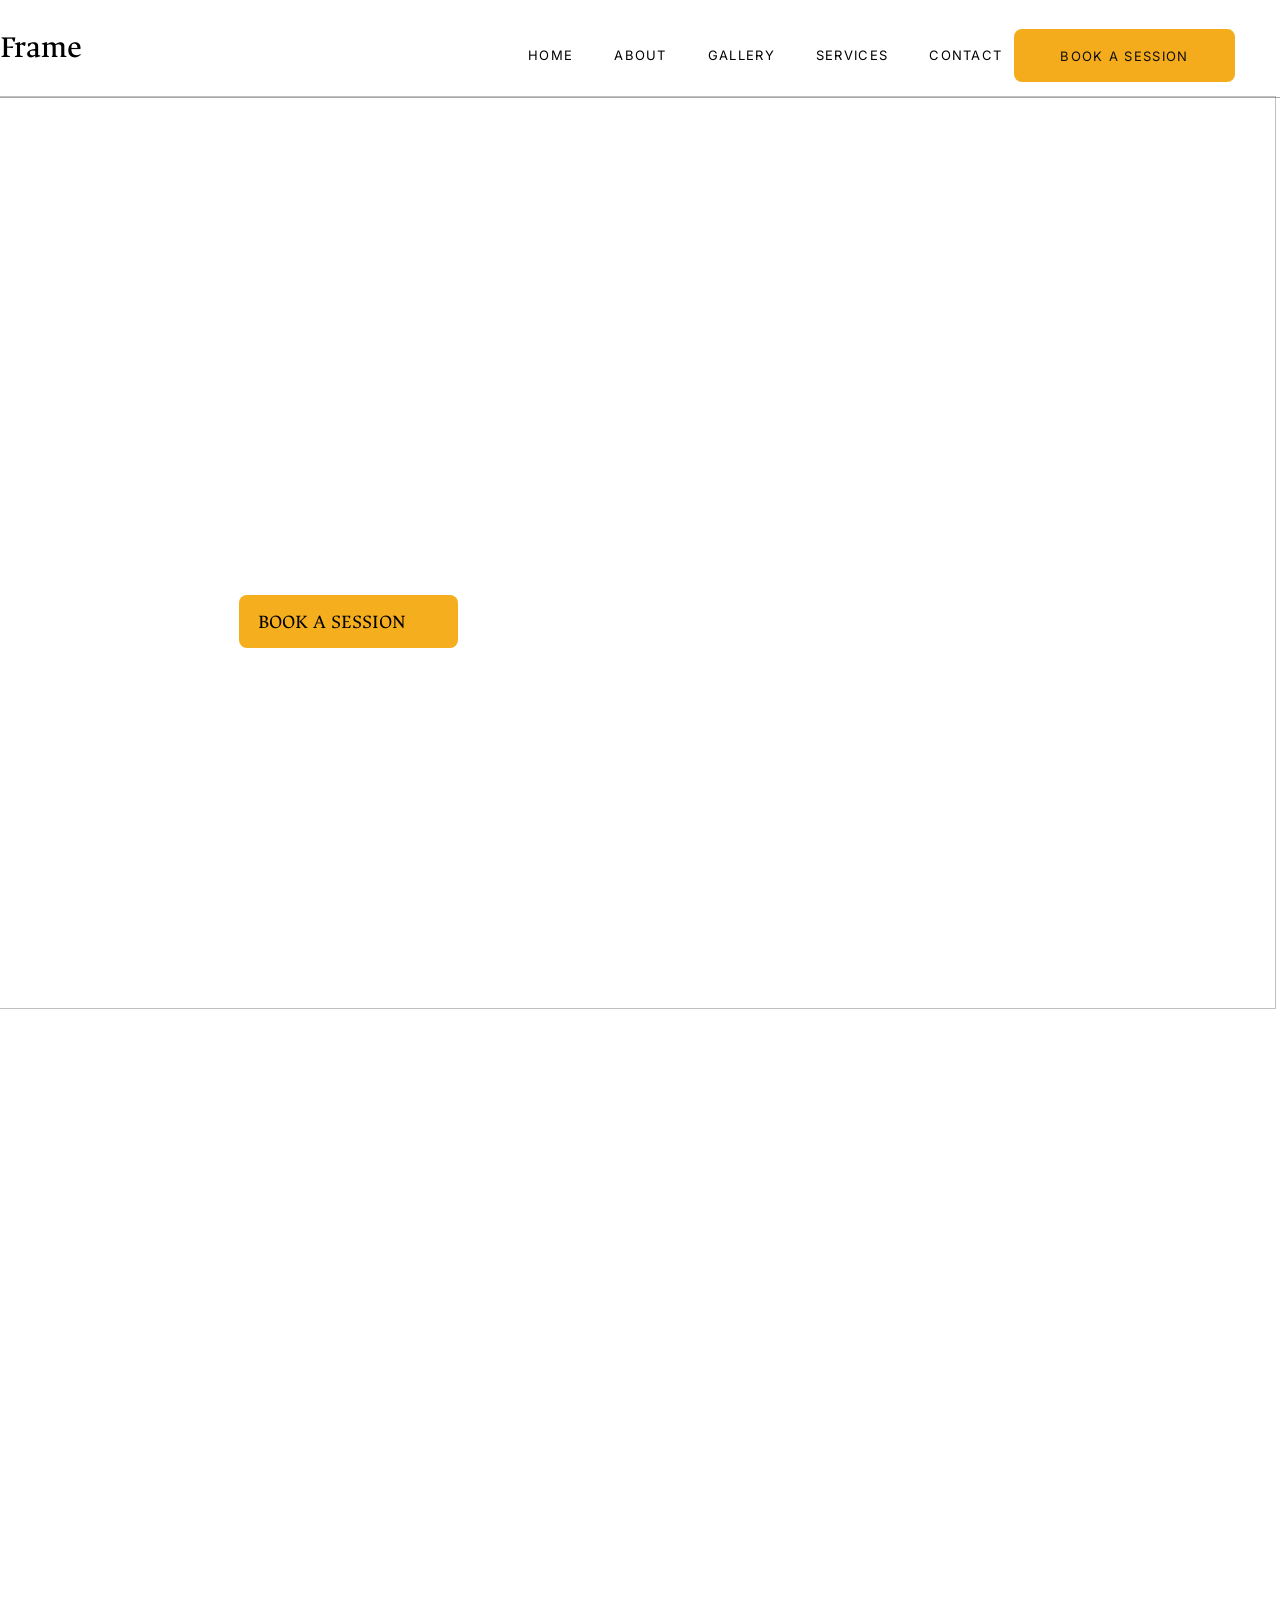
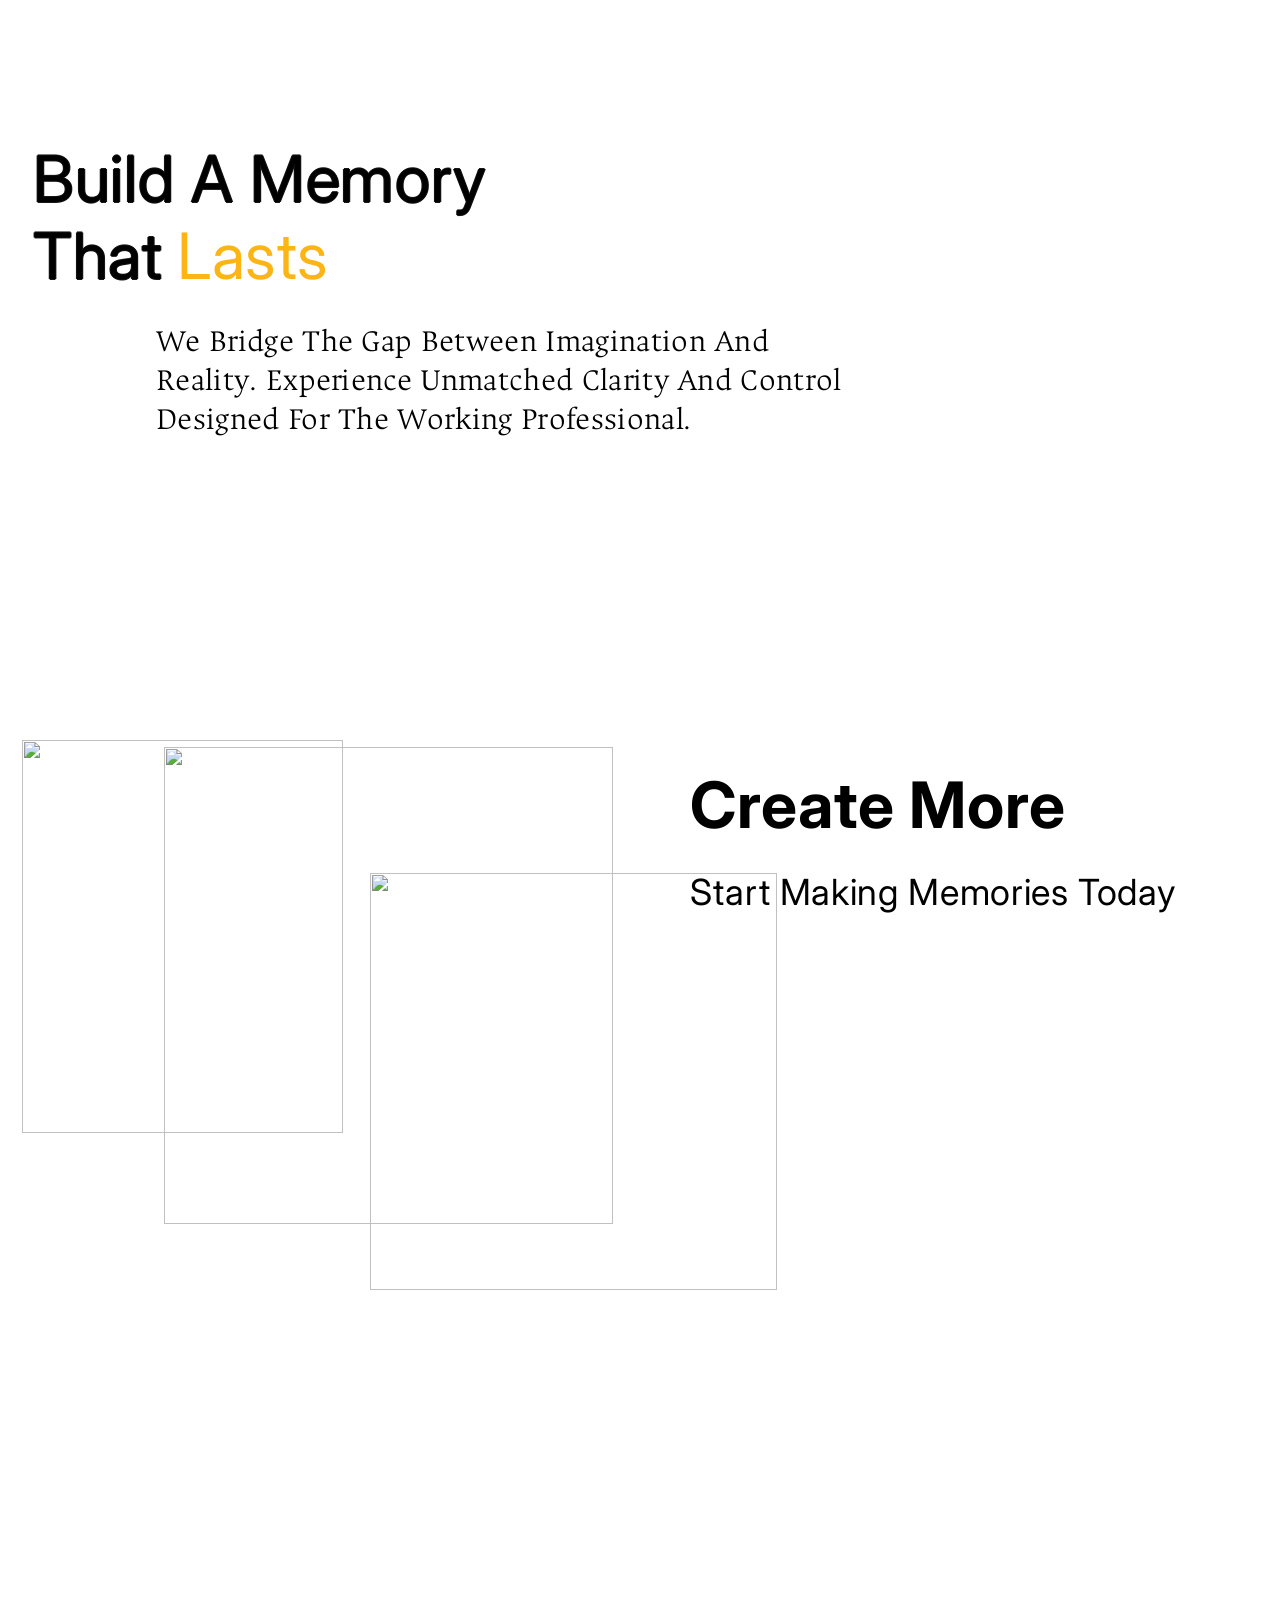
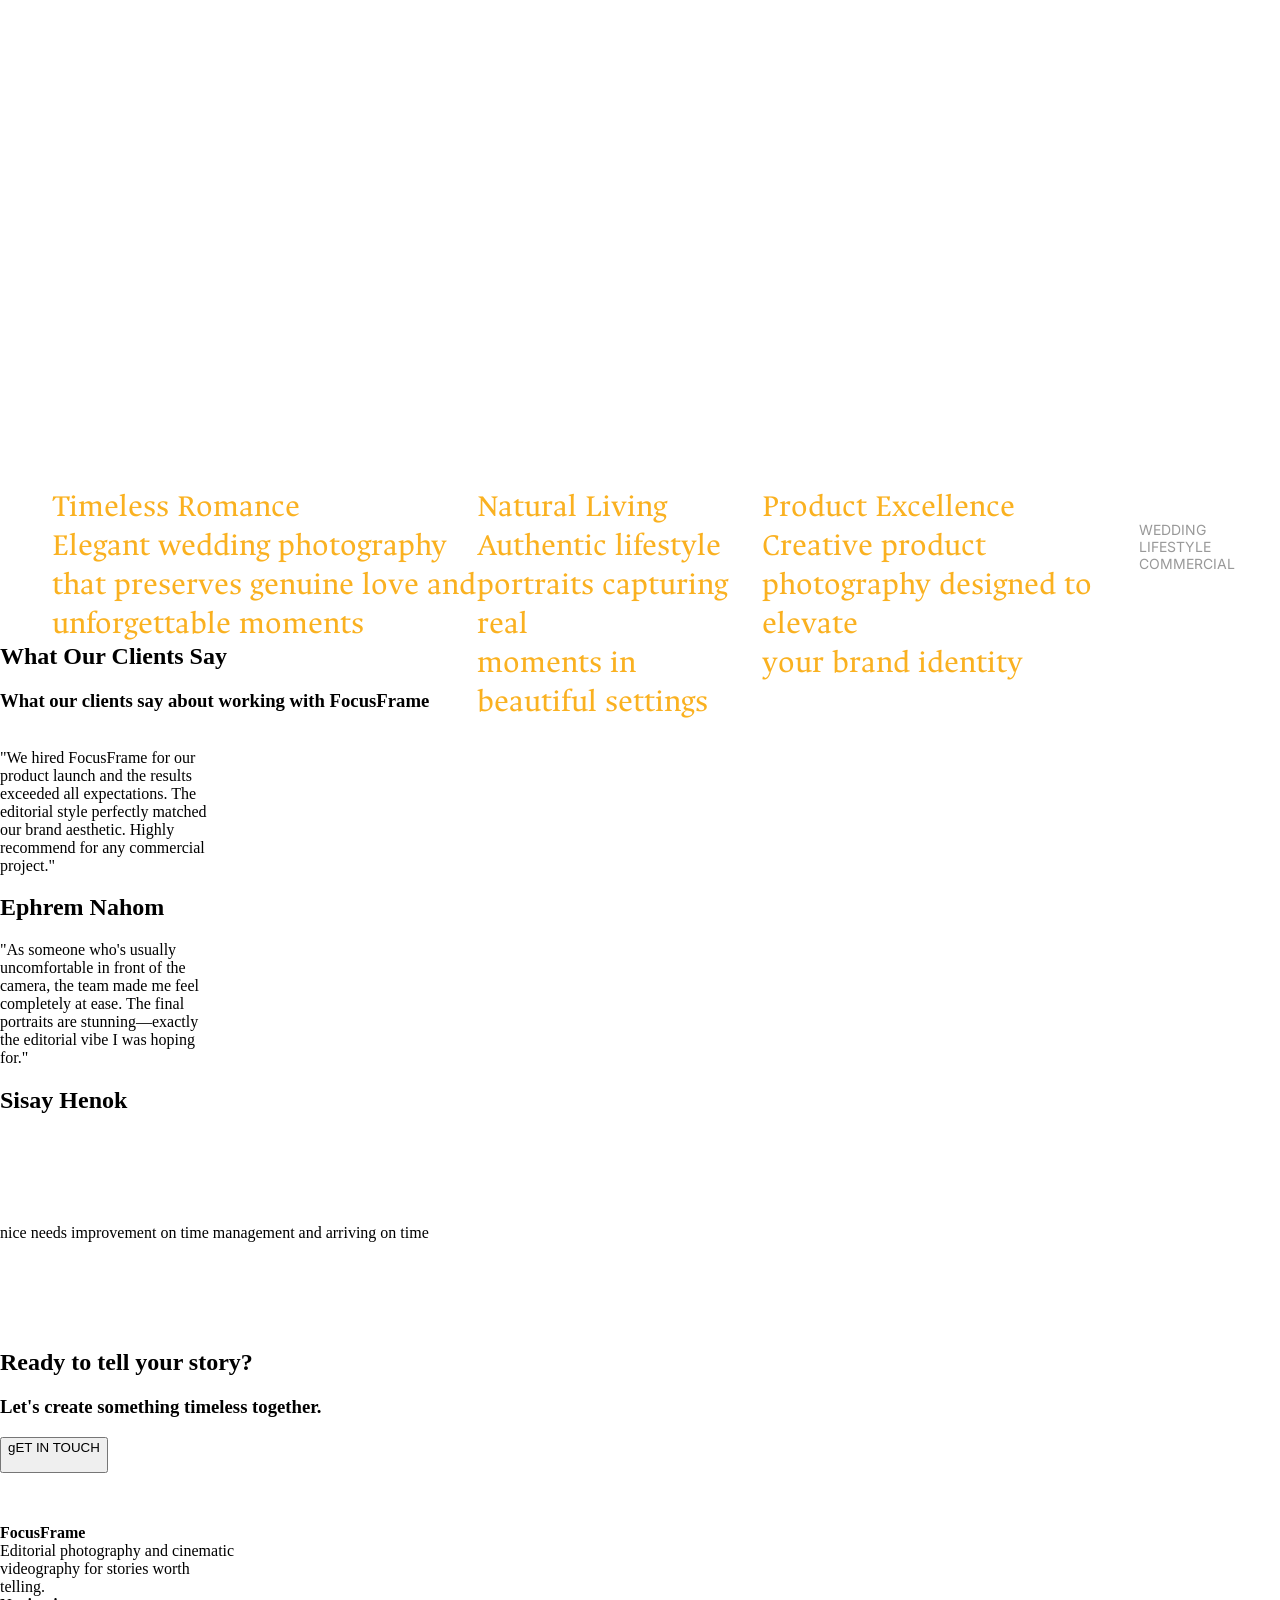
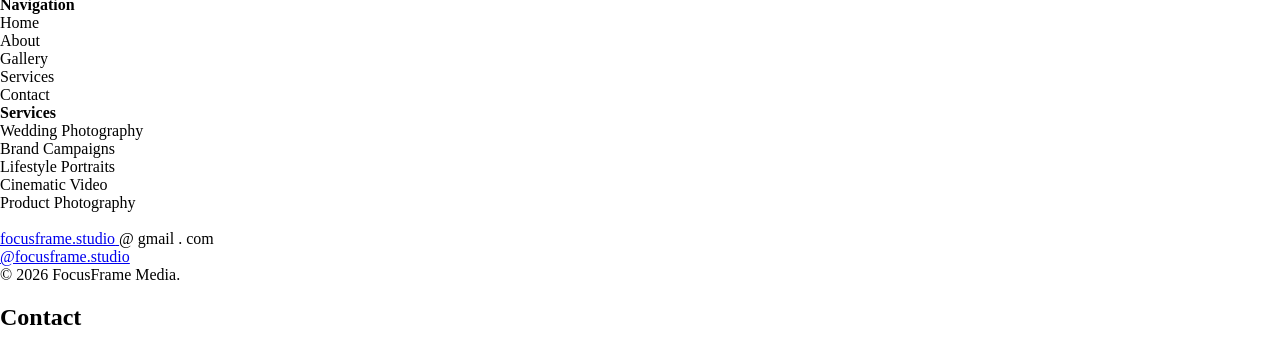
==== commit 387c6d26: "Add files via upload" ====
--- a/index.html
+++ b/index.html
@@ -1,202 +1,566 @@
-<!DOCTYPE html>
-<html lang="en">
-<head>
-    <meta charset="UTF-8">
-    <meta name="viewport" content="width=device-width, initial-scale=1.0">
-    <title>FocusFrame Home</title>
-
-    <!-- Google Fonts -->
-    <link href="https://fonts.googleapis.com/css2?family=Caveat:wght@700&family=Inter:wght@300;400;500;600&family=Playfair+Display:wght@400;500;600;700&display=swap" rel="stylesheet">
-    <link rel="stylesheet" href="https://cdnjs.cloudflare.com/ajax/libs/font-awesome/6.4.0/css/all.min.css">
-
-    <link rel="stylesheet" href="styles/index.css">
-    <link rel="stylesheet" href="styles/header_footer.css">
-</head>
-<body>
-
-      <!-- Header / Navigation -->
-    <header class="site-header">
-        <div class="logo">
-            <img src="../gallery/Untitled-1.svg" alt="Camera Icon" class="logo-icon">
-            <span><a href="../index.html">FocusFrame</a></span>
-        </div>
-        <nav class="main-nav">
-            <ul>
-                <li><a href="../index.html" class="active">HOME</a></li>
-                <li><a href="../pages/about.html">ABOUT</a></li>
-                <li><a href="../pages/gallery.html">GALLERY</a></li>
-                <li><a href="../pages/services.html">SERVICES</a></li>
-                <li><a href="../pages/contact.html">CONTACT</a></li>
-            </ul>
-        <a href="../pages/contact.html" class="btn-primary header-btn">BOOK A SESSION</a>
-        </nav>
-    </header>
-
-    <!-- Hero Section -->
-    <section class="hero">
-        <div class="hero-overlay"></div>
-        <div class="container hero-content">
-            <h1>FocusFrame</h1>
-            <p>Editorial photography and cinematic videography for weddings, brands, and stories worth telling.</p>
-            <a href="../pages/contact.html" class="btn btn-primary">BOOK A SESSION <i class="fa-solid fa-arrow-right"></i></a>
-        </div>
-    </section>
-
-    <section class="memory-section">
-
-        <div class="container memory-content">
-            <h2>Build A Memory<br>That <span class="text-primary">Lasts</span></h2>
-            <div class="memory-text-block">
-                <p>We Bridge The Gap Between Imagination And Reality. Experience Unmatched Clarity And Control Designed For The Working Professional.</p>
-            </div>
-        </div>
-        <div>
-            <img src="../gallery/next_of_front.jpg" alt="Memory Image">
-        </div>
-    </section>
-
-    <section class="create-section">
-        <div class="container create-container">
-            
-            <div class="polaroid-gallery">
-                <div class="polaroid p1">
-                    <img src="https://images.unsplash.com/photo-1522075469751-3a6694fb2f61?auto=format&fit=crop&w=400&q=80" alt="People jumping at sunset">
-                </div>
-                <div class="polaroid p2">
-                    <img src="https://images.unsplash.com/photo-1513346940221-6f673d962e97?auto=format&fit=crop&w=400&q=80" alt="Ferris Wheel">
-                </div>
-                <div class="polaroid p3">
-                    <img src="https://images.unsplash.com/photo-1495562569060-2eec283d3391?auto=format&fit=crop&w=400&q=80" alt="Birds at sunset">
-                </div>
-            </div>
-
-            <div class="create-text">
-                <h2>Create More</h2>
-                <p>Start Making Memories Today</p>
-            </div>
-
-        </div>
-    </section>
-
-    <!-- Featured Work Grid -->
-    <section class="featured-work">
-        <div class="container">
-            <div class="grid-3">
-                <div class="portfolio-card">
-                    <img src="../gallery/wedding1.jpg" alt="Wedding Couple">
-                    <div class="card-content">
-                        <span class="category">WEDDING</span>
-                        <h3>Timeless Romance</h3>
-                        <p>Elegant Wedding Photography That Preserves Genuine Love And Unforgettable Moments</p>
-                    </div>
-                </div>
-                <div class="portfolio-card">
-                    <img src="../gallery/lifesty1.jpg" alt="Lifestyle Portrait">
-                    <div class="card-content">
-                        <span class="category">LIFESTYLE</span>
-                        <h3>Natural Living</h3>
-                        <p>Authentic Lifestyle Portraits Capturing Real Moments In Beautiful Settings</p>
-                    </div>
-                </div>
-                <div class="portfolio-card">
-                    <img src="../gallery/brand1.jpg" alt="Product Photography">
-                    <div class="card-content">
-                        <span class="category">COMMERCIAL</span>
-                        <h3>Product Excellence</h3>
-                        <p>Creative Product Photography Designed To Elevate Your Brand Identity</p>
-                    </div>
-                </div>
-            </div>
-        </div>
-    </section>
-
-    <!-- Testimonials Section -->
-    <section class="testimonials">
-        <div class="container">
-            <div class="section-header text-center">
-                <h2 class="text-dark">What Our Clients Say</h2>
-                <p class="text-dark">What our clients say about working with FocusFrame</p>
-            </div>
-            
-            <div class="grid-3">
-                <div class="testimonial-card">
-                    <div class="stars">
-                        <i class="fa-solid fa-star"></i><i class="fa-solid fa-star"></i><i class="fa-solid fa-star"></i><i class="fa-solid fa-star"></i>
-                    </div>
-                    <p class="quote">"nice needs improvement on time management and arriving on time"</p>
-                    <h4 class="client-name">Yohannes Tadesse</h4>
-                </div>
-                <div class="testimonial-card">
-                    <div class="stars">
-                        <i class="fa-solid fa-star"></i><i class="fa-solid fa-star"></i><i class="fa-solid fa-star"></i><i class="fa-solid fa-star"></i><i class="fa-solid fa-star"></i>
-                    </div>
-                    <p class="quote">"We hired FocusFrame for our product launch and the results exceeded all expectations. The editorial style perfectly matched our brand aesthetic. Highly recommend for any commercial project."</p>
-                    <h4 class="client-name">Ephrem Nahom</h4>
-                </div>
-                <div class="testimonial-card">
-                    <div class="stars">
-                        <i class="fa-solid fa-star"></i><i class="fa-solid fa-star"></i><i class="fa-solid fa-star"></i><i class="fa-solid fa-star"></i><i class="fa-solid fa-star"></i>
-                    </div>
-                    <p class="quote">"As someone who's usually uncomfortable in front of the camera, the team made me feel completely at ease. The final portraits are stunning—exactly the editorial vibe I was hoping for."</p>
-                    <h4 class="client-name">Sisay Henok</h4>
-                </div>
-            </div>
-        </div>
-    </section>
-
-    <!-- Call To Action Banner -->
-    <section class="cta-banner">
-        <div class="cta-overlay"></div>
-        <div class="container cta-content">
-            <h2 class="script-font">Ready To Tell Your Story?</h2>
-            <p>Let's Create Something Timeless Together.</p>
-            <a href="../pages/contact.html" class="btn btn-primary">GET IN TOUCH <i class="fa-solid fa-arrow-right"></i></a>
-        </div>
-    </section>
-
-    <!-- Footer -->
-    <footer class="site-footer">
-        <div class="footer-container">
-            <div class="footer-col brand-col">
-                <h3>FOCUSFRAME</h3>
-                <p>EDITORIAL PHOTOGRAPHY AND CINEMATIC VIDEOGRAPHY FOR STORIES WORTH TELLING.</p>
-            </div>
-            
-            <div class="footer-col nav-col">
-                <h3>NAVIGATION</h3>
-                <ul>
-                    <li><a href="../index.html">HOME</a></li>
-                    <li><a href="../pages/about.html">ABOUT</a></li>
-                    <li><a href="../pages/gallery.html">GALLERY</a></li>
-                    <li><a href="../pages/services.html">SERVICES</a></li>
-                    <li><a href="../pages/contact.html">CONTACT</a></li>
-                </ul>
-            </div>
-
-            <div class="footer-col services-col">
-                <h3>SERVICES</h3>
-                <ul>
-                    <li><a href="../pages/wedding-photography.html">WEDDING PHOTOGRAPHY</a></li>
-                    <li><a href="../pages/brand-campaigns.html">BRAND CAMPAIGNS</a></li>
-                    <li><a href="../pages/lifestyle-portraits.html">LIFESTYLE PORTRAITS</a></li>
-                    <li><a href="../pages/cinematic-video.html">CINEMATIC VIDEO</a></li>
-                    <li><a href="../pages/product-photography.html">PRODUCT PHOTOGRAPHY</a></li>
-                </ul>
-            </div>
-
-            <div class="footer-col contact-col">
-                <h3>CONTACT</h3>
-                <ul>
-                    <li><i class="fa-regular fa-envelope"></i> <a href="mailto:focusframe.studio@gmail.com">focusframe.studio@gmail.com</a></li>
-                    <li><i class="fa-brands fa-instagram"></i> <a href="https://instagram.com/focusframe.studio">@focusframe.studio</a></li>
-                </ul>
-            </div>
-        </div>
-        
-        <div class="footer-bottom">
-            <p>&copy; 2026 FOCUSFRAME MEDIA.</p>
-        </div>
-    </footer>
-
-</body>
-</html>+<!DOCTYPE html>
+<html>
+  <head>
+    <meta charset="utf-8" />
+    <meta name="viewport" content="initial-scale=1, width=device-width" />
+
+    <link rel="stylesheet" href="../styles/global.css" />
+    <link rel="stylesheet" href="../styles/index.css" />
+    <link
+      rel="stylesheet"
+      href="https://fonts.googleapis.com/css2?family=Ancizar Serif:wght@300;400;500;700&display=swap"
+    />
+    <link
+      rel="stylesheet"
+      href="https://fonts.googleapis.com/css2?family=Inter:wght@400;700&display=swap"
+    />
+    <link
+      rel="stylesheet"
+      href="https://fonts.googleapis.com/css2?family=Inria Serif:wght@400;700&display=swap"
+    />
+    <link
+      rel="stylesheet"
+      href="https://fonts.googleapis.com/css2?family=Quintessential:wght@400&display=swap"
+    />
+  </head>
+  <body>
+    <div class="desktop-1">
+      <section class="frame-parent">
+        <div class="component-2-parent">
+          <header class="component-2">
+            <div class="layer-1-wrapper">
+              <img
+                class="layer-1-icon"
+                loading="lazy"
+                alt=""
+                src="./public/Layer-1.svg"
+              />
+            </div>
+            <div class="component-2-child"></div>
+            <div class="frame-group">
+              <div class="frame-wrapper">
+                <div class="focusframe-wrapper">
+                  <h2 class="focusframe">FocusFrame</h2>
+                </div>
+              </div>
+              <div class="frame-container">
+                <div class="frame-div">
+                  <div class="frame-parent2">
+                    <div class="frame-wrapper2">
+                      <div class="frame-wrapper3">
+                        <nav class="home-parent">
+                          <div class="home">Home</div>
+                          <div class="about" id="aboutText">About</div>
+                          <div class="about" id="galleryText">Gallery</div>
+                          <div class="about" id="servicesText">Services</div>
+                          <div class="about" id="contactText">Contact</div>
+                        </nav>
+                      </div>
+                    </div>
+                    <button class="book-a-session-wrapper" id="frameButton">
+                      <div class="book-a-session" id="bookASession1">
+                        Book a Session
+                      </div>
+                    </button>
+                  </div>
+                </div>
+              </div>
+            </div>
+          </header>
+          <section class="content-block-parent">
+            <div class="content-block">
+              <div class="content-block-inner">
+                <div class="rectangle-parent">
+                  <img
+                    class="frame-child"
+                    alt=""
+                    src="./public/Rectangle-2@2x.png"
+                  />
+
+                  <h1 class="focusframe2">FocusFrame</h1>
+                </div>
+              </div>
+              <div class="editorial-photography-and">
+                Editorial photography and cinematic videography for<br />
+                weddings, brands, and stories worth telling.
+              </div>
+            </div>
+            <button class="booking-block" id="bookingBlock">
+              <div class="booking-container" id="bookingContainer">
+                <div class="book-a-session2">Book a Session</div>
+                <img
+                  class="mdiarrow-right-icon"
+                  alt=""
+                  src="./public/mdi-arrow-right.svg"
+                />
+              </div>
+            </button>
+          </section>
+        </div>
+        <img
+          class="dd7c685-1cf2-4ddd-8434-4f51cf0-icon"
+          loading="lazy"
+          alt=""
+          src="./public/3dd7c685-1cf2-4ddd-8434-4f51cf031f21-1@2x.png"
+        />
+      </section>
+      <main class="main-content">
+        <div class="frame-parent3">
+          <div class="frame-wrapper4">
+            <div class="frame-parent4">
+              <div class="build-a-memory-that-parent">
+                <h1 class="build-a-memory">Build a memory<br />That</h1>
+                <div class="lasts-wrapper">
+                  <h2 class="lasts">
+                    <span> </span>
+                    <span class="lasts2">lasts</span>
+                  </h2>
+                </div>
+              </div>
+              <div class="we-bridge-the-gap-between-imag-wrapper">
+                <div class="we-bridge-the">
+                  We bridge the gap between imagination and reality. Experience
+                  unmatched clarity and control designed for the working
+                  professional.
+                </div>
+              </div>
+            </div>
+          </div>
+          <div class="visual-gallery">
+            <div class="gallery-holder">
+              <div class="gallery-wrapper">
+                <img
+                  class="fc87816ba2329ee48e049678ebcc11-icon"
+                  loading="lazy"
+                  alt=""
+                  src="./public/fc87816ba2329ee48e049678ebcc1129-2@2x.png"
+                />
+
+                <img
+                  class="d38e27cdaec10cf50ff7d8584e0e5-icon"
+                  alt=""
+                  src="./public/378d38e27cdaec10cf50ff7d8584e0e5-1@2x.png"
+                />
+
+                <img
+                  class="f554a147e6036b00bc6e0ca1132664-icon"
+                  alt=""
+                  src="./public/f554a147e6036b00bc6e0ca113266403-1@2x.png"
+                />
+              </div>
+              <div class="create-more-start-container">
+                <b>Create more<br /></b>
+                <span class="start-making-memories-today">
+                  <span class="span"> </span>
+                  <span>Start making memories today </span>
+                </span>
+              </div>
+            </div>
+          </div>
+          <div class="service-gallery">
+            <section class="service-holder">
+              <div class="service-wrapper">
+                <div class="service-info-wrapper">
+                  <div class="service-info">
+                    <div class="timeless-romance-elegant-container">
+                      <span>Timeless Romance<br /></span>
+                      <span class="elegant-wedding-photography"
+                        >Elegant wedding photography that preserves genuine love
+                        and unforgettable moments</span
+                      >
+                    </div>
+                    <div class="natural-living-authentic-lifes-container">
+                      <span>Natural Living</span>
+                      <span class="authentic-lifestyle-portraits"
+                        > +Authentic lifestyle portraits capturing real
+                        <br />moments in beautiful settings</span
+                      >
+                    </div>
+                    <div class="product-excellence-creative-pr-container">
+                      <span>Product Excellence</span>
+                      <span class="authentic-lifestyle-portraits"
+                        > +Creative product photography designed to elevate<br />your
+                        brand identity</span
+                      >
+                    </div>
+                  </div>
+                </div>
+              </div>
+            </section>
+            <div class="service-gallery-inner">
+              <div class="image-placeholders-parent">
+                <div class="image-placeholders">
+                  <img
+                    class="placeholder-collection-icon"
+                    loading="lazy"
+                    alt=""
+                    src="./public/Placeholder-Collection@2x.png"
+                  />
+
+                  <img
+                    class="placeholder-collection-icon"
+                    loading="lazy"
+                    alt=""
+                    src="./public/Placeholder-Collection1@2x.png"
+                  />
+
+                  <img
+                    class="placeholder-collection-icon"
+                    loading="lazy"
+                    alt=""
+                    src="./public/Placeholder-Collection2@2x.png"
+                  />
+                </div>
+                <div class="service-titles">
+                  <div class="wedding">WEDDING</div>
+                  <div class="lifestyle">LIFESTYLE</div>
+                  <div class="commercial">COMMERCIAL</div>
+                </div>
+              </div>
+            </div>
+          </div>
+        </div>
+      </main>
+      <section class="desktop-1-inner">
+        <div class="component-6-parent">
+          <div class="component-6">
+            <div class="shape-element"></div>
+            <div class="example-figures"></div>
+            <div class="example-figures2"></div>
+            <div class="client-testimonials-parent">
+              <h2 class="client-testimonials">What Our Clients Say</h2>
+              <div class="what-our-clients-say-about-wor-wrapper">
+                <h3 class="what-our-clients">
+                  What our clients say about working with FocusFrame
+                </h3>
+              </div>
+            </div>
+            <div class="client-reviews">
+              <div class="client-background"></div>
+              <section class="client-reviews-inner">
+                <div class="component-3-parent">
+                  <div class="component-3">
+                    <img
+                      class="material-symbolsstar-icon"
+                      alt=""
+                      src="./public/material-symbols-star.svg"
+                    />
+
+                    <img
+                      class="material-symbolsstar-icon2"
+                      alt=""
+                      src="./public/material-symbols-star.svg"
+                    />
+
+                    <img
+                      class="material-symbolsstar-icon3"
+                      alt=""
+                      src="./public/material-symbols-star.svg"
+                    />
+
+                    <img
+                      class="material-symbolsstar-icon4"
+                      alt=""
+                      src="./public/material-symbols-star.svg"
+                    />
+
+                    <img
+                      class="material-symbolsstar-icon5"
+                      alt=""
+                      src="./public/material-symbols-star.svg"
+                    />
+                  </div>
+                  <div class="comment-message">
+                    <div class="we-hired-focusframe">
+                      "We hired FocusFrame for our <br />product launch and the
+                      results <br />exceeded all expectations. The
+                      <br />editorial style perfectly matched <br />our brand
+                      aesthetic. Highly <br />recommend for any commercial
+                      <br />project."
+                    </div>
+                    <div class="ephrem-nahom-wrapper">
+                      <h2 class="ephrem-nahom">Ephrem Nahom</h2>
+                    </div>
+                  </div>
+                </div>
+              </section>
+              <section class="next-review">
+                <div class="comment-message">
+                  <div class="we-hired-focusframe">
+                    "As someone who's usually <br />uncomfortable in front of
+                    the <br />camera, the team made me feel <br />completely at
+                    ease. The final <br />portraits are stunning—exactly
+                    <br />the editorial vibe I was hoping <br />for."
+                  </div>
+                  <h2 class="sisay-henok">Sisay Henok</h2>
+                </div>
+              </section>
+            </div>
+          </div>
+          <div class="component-7">
+            <img
+              class="material-symbolsstar-icon"
+              alt=""
+              src="./public/material-symbols-star.svg"
+            />
+
+            <img
+              class="material-symbolsstar-icon2"
+              alt=""
+              src="./public/material-symbols-star.svg"
+            />
+
+            <img
+              class="material-symbolsstar-icon3"
+              alt=""
+              src="./public/material-symbols-star.svg"
+            />
+
+            <img
+              class="material-symbolsstar-icon4"
+              alt=""
+              src="./public/material-symbols-star.svg"
+            />
+
+            <img
+              class="material-symbolsstar-icon5"
+              alt=""
+              src="./public/material-symbols-star.svg"
+            />
+          </div>
+          <div class="component-4">
+            <img
+              class="material-symbolsstar-icon"
+              alt=""
+              src="./public/material-symbols-star.svg"
+            />
+
+            <img
+              class="material-symbolsstar-icon2"
+              alt=""
+              src="./public/material-symbols-star.svg"
+            />
+
+            <img
+              class="material-symbolsstar-icon3"
+              alt=""
+              src="./public/material-symbols-star.svg"
+            />
+
+            <div class="material-symbolsstar">
+              <img
+                class="vector-icon"
+                alt=""
+                src="./public/material-symbols-star.svg"
+              />
+            </div>
+            <img
+              class="material-symbolsstar-icon4"
+              alt=""
+              src="./public/material-symbols-star.svg"
+            />
+          </div>
+          <img
+            class="icoutline-star-half-icon"
+            alt=""
+            src="./public/ic-outline-star-half.svg"
+          />
+
+          <div class="nice-needs-improvement">
+            nice needs improvement on time management and arriving on time
+          </div>
+        </div>
+      </section>
+      <section class="instance-parent">
+        <img class="frame-item" alt="" src="./public/Rectangle-7.svg" />
+
+        <div class="call-to-action">
+          <div class="component-5">
+            <img
+              class="call-background-icon"
+              alt=""
+              src="./public/Call-Background@2x.png"
+            />
+
+            <div class="lets-create-something-beautif-parent">
+              <h2 class="lets-create-something">Ready to tell your story?</h2>
+              <h3 class="have-questions-about">
+                Let's create something timeless together.
+              </h3>
+            </div>
+            <div class="component-5-inner">
+              <button class="frame-button" id="frameButton1">
+                <div class="frame-parent5">
+                  <div class="get-in-touch-wrapper">
+                    <div class="get-in-touch">gET IN TOUCH</div>
+                  </div>
+                  <img
+                    class="mdiarrow-right-icon2"
+                    alt=""
+                    src="./public/mdi-arrow-right.svg"
+                  />
+                </div>
+              </button>
+            </div>
+          </div>
+        </div>
+      </section>
+      <footer class="footer">
+        <div class="component-1">
+          <div class="footer-details">
+            <div class="footer-content">
+              <div class="focusframe-editorial-photograp-parent">
+                <div class="focusframe-editorial-photograp-container">
+                  <b class="focusframe3">FocusFrame<br /></b>
+                  <span class="editorial-photography-and2"
+                    >Editorial photography and cinematic <br />videography for
+                    stories worth <br />telling.</span
+                  >
+                </div>
+                <div class="footer-links">
+                  <div class="footer-navigation">
+                    <div class="navigation-home-about-container">
+                      <b>Navigation<br /></b>
+                      <span class="home-about-gallery-services-co"
+                        >Home<br />About<br />Gallery<br />Services<br />Contact</span
+                      >
+                    </div>
+                  </div>
+                  <div class="services-wedding-photography-container">
+                    <b class="focusframe3">Services<br /></b>
+                    <span class="wedding-photography-brand-camp"
+                      >Wedding Photography<br />Brand Campaigns<br />Lifestyle
+                      Portraits<br />Cinematic Video<br />Product
+                      Photography</span
+                    >
+                  </div>
+                </div>
+              </div>
+              <div class="footer-media">
+                <div class="media-container">
+                  <div class="media-links">
+                    <div class="media-icons">
+                      <img
+                        class="mageemail-icon"
+                        alt=""
+                        src="./public/mage-email.svg"
+                      />
+
+                      <img
+                        class="iconoirinstagram"
+                        alt=""
+                        src="./public/iconoir-instagram.svg"
+                      />
+                    </div>
+                  </div>
+                  <div class="contact-details-parent">
+                    <div class="contact-details">
+                      <div class="connect"></div>
+                    </div>
+                    <div class="email-details">
+                      <div class="email-info">
+                        <div class="focusframestudiogmailcom">
+                          <a
+                            class="focusframestudio"
+                            href="mailto:hello@focusframe.studio"
+                            target="_blank"
+                          >
+                            <span class="focusframestudio2"
+                              >focusframe.studio</span
+                            >
+                          </a>
+                          <span class="span2">@</span>
+                          <span class="gmail">gmail</span>
+                          <span class="span2">.</span>
+                          <span class="gmail">com</span>
+                        </div>
+                      </div>
+                      <a
+                        class="focusframestudio3"
+                        href="https://instagram.com/focusframe.studio"
+                        target="_blank"
+                        >@focusframe.studio</a
+                      >
+                    </div>
+                  </div>
+                </div>
+              </div>
+            </div>
+          </div>
+          <div class="component-1-child"></div>
+          <div class="focusframe-media">© 2026 FocusFrame Media.</div>
+        </div>
+        <div class="contact-button">
+          <h2 class="contact2">Contact</h2>
+        </div>
+      </footer>
+    </div>
+
+    <script>
+      var aboutText = document.getElementById("aboutText");
+      if (aboutText) {
+        aboutText.addEventListener("click", function (e) {
+          // Please sync "Abut Page" to the project
+        });
+      }
+      
+      var galleryText = document.getElementById("galleryText");
+      if (galleryText) {
+        galleryText.addEventListener("click", function (e) {
+          // Please sync "Gallery" to the project
+        });
+      }
+      
+      var servicesText = document.getElementById("servicesText");
+      if (servicesText) {
+        servicesText.addEventListener("click", function (e) {
+          // Please sync "Services" to the project
+        });
+      }
+      
+      var contactText = document.getElementById("contactText");
+      if (contactText) {
+        contactText.addEventListener("click", function (e) {
+          // Please sync "Contact Page" to the project
+        });
+      }
+      
+      var bookASession1 = document.getElementById("bookASession1");
+      if (bookASession1) {
+        bookASession1.addEventListener("click", function (e) {
+          // Please sync "Contact Page" to the project
+        });
+      }
+      
+      var frameButton = document.getElementById("frameButton");
+      if (frameButton) {
+        frameButton.addEventListener("click", function (e) {
+          // Please sync "Contact Page" to the project
+        });
+      }
+      
+      var bookingContainer = document.getElementById("bookingContainer");
+      if (bookingContainer) {
+        bookingContainer.addEventListener("click", function (e) {
+          // Please sync "Contact Page" to the project
+        });
+      }
+      
+      var bookingBlock = document.getElementById("bookingBlock");
+      if (bookingBlock) {
+        bookingBlock.addEventListener("click", function (e) {
+          // Please sync "Contact Page" to the project
+        });
+      }
+      
+      var frameButton1 = document.getElementById("frameButton1");
+      if (frameButton1) {
+        frameButton1.addEventListener("click", function (e) {
+          // Please sync "Contact Page" to the project
+        });
+      }
+      </script>
+  </body>
+</html>
--- a/styles/global.css
+++ b/styles/global.css
@@ -0,0 +1,9 @@
+
+body {
+  margin: 0;
+  line-height: normal;
+}
+
+:root {
+  /* Common Style Variables */
+}
--- a/styles/index.css
+++ b/styles/index.css
@@ -1,492 +1,495 @@
-/*    Base Variables */
-:root {
-    --primary-color: #f5a623;
-    --dark-bg: #0a0a0a;
-    --light-bg: #e5e5e5;
-    --text-dark: #111111;
-    --text-light: #ffffff;
-    --font-heading: 'Playfair Display', serif;
-    --font-body: 'Inter', sans-serif;
-    --font-script: 'Caveat', cursive; 
-}
-
-* { 
-    margin: 0; 
-    padding: 0; 
-    box-sizing: border-box; 
-}
-
-body { 
-    font-family: var(--font-body); 
-    color: var(--text-dark); 
-    line-height: 1.6; 
-    background-color: #ffffff; 
-    overflow-x: hidden; 
-}
-
-a { 
-    text-decoration: none; 
-    color: inherit; 
-}
-
-ul { 
-    list-style: none; 
-}
-
-.container { 
-    max-width: 1200px; 
-    margin: 0 auto; 
-    padding: 0 20px; 
-}
-
-/*    Utility Classes */
-h1, h2, h3, h4 { 
-    font-family: var(--font-heading); 
-}
-
-.text-center { 
-    text-align: center; 
-}
-
-.text-primary { 
-    color: var(--primary-color) !important; 
-}
-
-.grid-3 { 
-    display: grid; 
-    grid-template-columns: repeat(3, 1fr); 
-    gap: 30px; 
-}
-
-/*   Buttons */
-.btn { 
-    display: inline-block; 
-    padding: 12px 24px; 
-    font-size: 0.85rem; 
-    font-weight: 600; 
-    letter-spacing: 1px; 
-    text-transform: uppercase; 
-    transition: all 0.3s ease; 
-    cursor: pointer; 
-    border: none; 
-}
-
-.btn-primary { 
-    background-color: var(--primary-color); 
-    color: var(--text-dark); 
-}
-
-.btn-primary:hover { 
-    background-color: #e0961f; 
-}
-
-/*    Hero Section */
-
-.hero {
-    background-image: 
-        linear-gradient(
-            to bottom, 
-            rgba(65, 60, 55, 0.6) 0%,   
-            rgba(235, 175, 45, 0.85) 100% 
-        ),
-        url('https://encrypted-tbn0.gstatic.com/images?q=tbn:ANd9GcShqnpnzRVirXQhmtV2TitUYNJbs4T0OBtAdQ&s'); /* Replace with your image path */
-    
-    background-size: cover;
-    background-position: center;
-    background-repeat: no-repeat;
-    
-    min-height: 80vh; 
-    display: flex;
-    flex-direction: column;
-    justify-content: center;
-    align-items: center;
-    text-align: center;
-    padding: 0 20px;
-    
-    color: white; 
-}
-
-.hero-overlay { 
-    position: absolute; 
-    top: 0; 
-    left: 0; 
-    right: 0; 
-    bottom: 0; 
-    background: rgba(0, 0, 0, 0.4); 
-}
-
-.hero-content { 
-    position: relative; 
-    z-index: 1; 
-    max-width: 800px; 
-}
-
-.hero h1 { 
-    font-size: 4.5rem; 
-    margin-bottom: 20px; 
-    letter-spacing: 2px; 
-}
-
-.hero p { 
-    font-size: 1.2rem; 
-    margin-bottom: 30px; 
-    font-weight: 300; 
-}
-
-/*   Memory Section  */
-.memory-section {
-    display: flex;
-    align-items: center;
-    justify-content: space-between;
-    max-width: 1200px;
-    margin: 80px auto;
-    padding: 0 40px;
-    gap: 60px;
-    background-color: #ffffff;
-    font-family: -apple-system, BlinkMacSystemFont, 'Segoe UI', Roboto, Helvetica, Arial, sans-serif;
-}
-
-.memory-content {
-    flex: 1;
-    max-width: 45%;
-}
-
-.memory-section h2 {
-    font-size: 3.5rem;
-    font-weight: 500;
-    line-height: 1.1;
-    color: #1a1612; /* Very dark brown/almost black */
-    margin: 0 0 30px 0;
-}
-
-.text-primary {
-    color: #e59f1f; /* Golden orange */
-}
-
-.memory-text-block {
-    margin-left: 45px; /* Creates the visible indent */
-    max-width: 380px;
-}
-
-.memory-text-block p {
-    font-family: Georgia, 'Times New Roman', Times, serif; /* Serif font for the body */
-    font-size: 1.2rem;
-    line-height: 1.6;
-    color: #333333;
-    margin: 0;
-}
-
-.memory-section > div:last-child {
-    flex: 1;
-    max-width: 55%;
-}
-
-.memory-section img {
-    width: 100%;
-    height: auto;
-    display: block;
-    object-fit: cover;
-}
-
-
-/*    Create More (Polaroids) Section */
-.create-section {
-    padding: 120px 0;
-    background-color: #ffffff;
-    overflow: hidden; 
-}
-
-.create-container {
-    display: flex;
-    align-items: center;
-    justify-content: space-between;
-    gap: 50px;
-}
-
-/* Polaroid Container */
-.polaroid-gallery {
-    position: relative;
-    width: 60%;
-    height: 450px;
-}
-
-.polaroid {
-    position: absolute;
-    background-color: #ffffff;
-    padding: 15px 15px 60px 15px; 
-    box-shadow: 0 10px 30px rgba(0,0,0,0.15);
-    border: 1px solid #eee;
-}
-
-.polaroid img {
-    width: 250px;
-    height: 250px;
-    object-fit: cover;
-    display: block;
-}
-
-/* Positioning and Rotating the individual photos */
-.p1 { 
-    left: 0; 
-    top: 20px; 
-    transform: rotate(-10deg); 
-    z-index: 1; 
-}
-
-.p2 { 
-    left: 160px; 
-    top: 60px; 
-    transform: rotate(5deg); 
-    z-index: 2; 
-}
-
-.p3 { 
-    left: 320px; 
-    top: 120px; 
-    transform: rotate(25deg); 
-    z-index: 3; 
-}
-
-/* Right side text */
-.create-text {
-    width: 40%;
-}
-
-.create-text h2 {
-    font-size: 3.5rem;
-    color: #111;
-    margin-bottom: 10px;
-    font-weight: 700;
-    font-family: var(--font-body); 
-}
-
-.create-text p {
-    font-size: 1.5rem;
-    color: #444;
-}
-
-/*    Featured Work Section  */
-.featured-work {
-    padding: 0 0 100px 0; 
-}
-
-.portfolio-card img { 
-    width: 100%; 
-    height: 400px; 
-    object-fit: cover; 
-    margin-bottom: 20px; 
-}
-
-.card-content .category { 
-    font-size: 0.75rem; 
-    color: #999; 
-    letter-spacing: 1px; 
-    text-transform: uppercase; 
-}
-
-.card-content h3 { 
-    font-size: 1.5rem; 
-    margin: 10px 0; 
-    color: var(--primary-color); 
-}
-
-.card-content p { 
-    font-size: 0.9rem; 
-    color: #333; 
-}
-
-/*    Testimonials Section */
-.testimonials {
-    background-color: var(--light-bg);
-    padding: 100px 0;
-}
-
-.section-header { 
-    margin-bottom: 50px; 
-}
-
-.section-header h2 { 
-    font-size: 3rem; 
-    font-weight: 400; 
-    margin-bottom: 10px; 
-}
-
-.section-header p { 
-    color: #555; 
-}
-
-.testimonial-card {
-    background: #fff;
-    padding: 40px;
-    box-shadow: 0 4px 15px rgba(0,0,0,0.05);
-    display: flex;
-    flex-direction: column;
-}
-
-.stars { 
-    color: var(--primary-color); 
-    margin-bottom: 20px; 
-    font-size: 1.1rem; 
-}
-
-.quote { 
-    font-family: var(--font-heading); 
-    color: #333; 
-    margin-bottom: 30px; 
-    font-size: 1.15rem; 
-    line-height: 1.7; 
-    flex-grow: 1; 
-}
-
-.client-name { 
-    font-size: 1.1rem; 
-    font-family: var(--font-heading); 
-    font-weight: 600; 
-    margin-top: auto; 
-}
-
-/* Call To Action Banner */
-.cta-banner {
-    position: relative;
-    padding: 120px 0;
-    background: url('../gallery/buton_back.jpg') center/cover no-repeat;
-    text-align: center;
-    
-}
-
-.cta-overlay { 
-    position: absolute; 
-    top: 0; 
-    left: 0; 
-    right: 0; 
-    bottom: 0; 
-    background: rgba(0, 0, 0, 0.75); 
-}
-
-.cta-content { 
-    position: relative; 
-    z-index: 1; 
-
-}
-
-.cta-content p { 
-    color: #fff; 
-    font-size: 1.2rem; 
-    margin-bottom: 30px; 
-    font-weight: 300; 
-}
-
-.script-font {
-    font-family: var(--font-script);
-    font-size: 4.5rem;
-    color: var(--primary-color);
-    margin-bottom: 15px;
-    font-weight: 700;
-}
-
-.cta-content p { 
-    color: var(--text-light); 
-    font-size: 1.1rem; 
-    margin-bottom: 30px; 
-}
-
-
-/*    Responsive Design */
-@media (max-width: 1024px) {
-    .create-container { 
-        flex-direction: column; 
-        text-align: center; 
-    }
-
-    .polaroid-gallery { 
-        width: 100%; 
-        height: 500px; 
-        display: flex; 
-        justify-content: center; 
-    }
-
-    .p1 { left: 10%; } 
-    .p2 { left: 35%; } 
-    .p3 { left: 60%; }
-
-    .create-text { 
-        width: 100%; 
-    }
-}
-
-@media (max-width: 992px) {
-    .grid-3 { 
-        grid-template-columns: repeat(2, 1fr); 
-    }
-
-    .footer-grid { 
-        grid-template-columns: repeat(2, 1fr); 
-    }
-
-    .memory-section h2 { 
-        font-size: 3.5rem; 
-    }
-}
-
-@media (max-width: 768px) {
-    .nav-links { 
-        display: none; 
-    }
-
-    .hero h1 { 
-        font-size: 3rem; 
-    }
-
-    .grid-3 { 
-        grid-template-columns: 1fr; 
-    }
-
-    .footer-grid { 
-        grid-template-columns: 1fr; 
-    }
-
-    .memory-text-block { 
-        margin-left: 0; 
-        background: rgba(255,255,255,0.95); 
-    }
-
-    .polaroid img { 
-        width: 180px; 
-        height: 180px; 
-    }
-
-    .polaroid-gallery { 
-        height: 350px; 
-    }
-
-    .p1 { left: 0; } 
-    .p2 { left: 25%; } 
-    .p3 { left: 50%; }
-
-    .script-font { 
-        font-size: 3.5rem; 
-    }
-}
-
-
-@media (max-width: 900px) {
-    .memory-section {
-        flex-direction: column;
-        margin: 40px auto;
-        gap: 40px;
-    }
-    
-    .memory-content, 
-    .memory-section > div:last-child {
-        max-width: 100%;
-    }
-
-    .memory-text-block {
-        margin-left: 0;
-        max-width: 100%;
-    }
-
-    .memory-section h2 {
-        font-size: 2.5rem;
-    }
-}+.desktop-1 {
+  width: 100%;
+  position: relative;
+  background-color: #fff;
+  overflow: hidden;
+  display: flex;
+  flex-direction: column;
+  align-items: flex-start;
+  padding: 104px 0 0;
+  box-sizing: border-box;
+  gap: 51px;
+  line-height: normal;
+  letter-spacing: normal;
+}
+.component-2-parent,
+.frame-parent {
+  display: flex;
+  box-sizing: border-box;
+  max-width: 100%;
+}
+.frame-parent {
+  align-items: flex-start;
+  padding: 0 0 680px;
+  position: relative;
+  isolation: isolate;
+}
+.component-2-parent {
+  height: 905px;
+  width: 1440px;
+  border-radius: 6px;
+  flex-direction: column;
+  align-items: flex-end;
+  padding: 214px 335px 363px 0;
+  gap: 222px;
+  flex-shrink: 0;
+}
+.component-2,
+.layer-1-wrapper {
+  display: flex;
+  align-items: flex-start;
+  box-sizing: border-box;
+  z-index: 3;
+  flex-shrink: 0;
+}
+.component-2 {
+  margin-top: -322px;
+  margin-right: -339px;
+  width: 1444px;
+  height: 100px;
+  padding: 20px 18px 14px;
+  position: relative;
+  isolation: isolate;
+  text-align: center;
+  font-size: 32px;
+  color: #000;
+  font-family: "Ancizar Serif";
+}
+.layer-1-wrapper {
+  height: 58px;
+  width: 67px;
+  flex-direction: column;
+  padding: 5px 0 0;
+}
+.layer-1-icon {
+  width: 67px;
+  height: 53px;
+  position: relative;
+}
+.component-2-child {
+  height: calc(100% + 2px);
+  width: calc(100% + 2px);
+  position: absolute;
+  margin: 0 !important;
+  top: 0;
+  right: -2px;
+  bottom: -2px;
+  left: 0;
+  border: 1px solid #000;
+  box-sizing: border-box;
+  opacity: 0.34;
+  z-index: 1;
+  flex-shrink: 0;
+}
+.frame-group {
+  height: 66px;
+  width: 1337px;
+  display: flex;
+  align-items: flex-start;
+  z-index: 1;
+  flex-shrink: 0;
+}
+.focusframe-wrapper,
+.frame-wrapper {
+  height: 63px;
+  display: flex;
+  align-items: center;
+}
+.frame-wrapper {
+  width: 1337px;
+  z-index: 1;
+}
+.focusframe-wrapper {
+  width: 176px;
+}
+.focusframe {
+  margin: 0;
+  position: relative;
+  font-size: inherit;
+  font-weight: 500;
+  font-family: inherit;
+}
+.frame-container,
+.frame-div {
+  width: 737px;
+  display: flex;
+  flex-direction: column;
+  align-items: flex-start;
+  box-sizing: border-box;
+}
+.frame-container {
+  height: 66px;
+  padding: 3px 0 0;
+  z-index: 2;
+  margin-left: -754px;
+  position: relative;
+}
+.frame-div {
+  height: 63px;
+  padding: 10px;
+}
+.frame-parent2 {
+  width: 737px;
+  height: 53px;
+  display: flex;
+  align-items: center;
+  gap: 10px;
+  flex-shrink: 0;
+}
+.frame-wrapper2,
+.frame-wrapper3 {
+  height: 37px;
+  width: 486px;
+  display: flex;
+  flex-direction: column;
+  align-items: flex-start;
+}
+.frame-wrapper3 {
+  width: 501px;
+  height: 36px;
+  padding: 10px;
+  box-sizing: border-box;
+  flex-shrink: 0;
+}
+.home-parent {
+  margin: 0;
+  align-self: stretch;
+  display: flex;
+  align-items: center;
+  gap: 41px;
+  text-align: center;
+  font-size: 13px;
+  color: #000;
+  font-family: Inter;
+}
+.about,
+.home {
+  position: relative;
+  letter-spacing: 0.1em;
+  text-transform: uppercase;
+}
+.about {
+  cursor: pointer;
+}
+.book-a-session-wrapper {
+  cursor: pointer;
+  border: 0;
+  padding: 16px 32px;
+  background-color: #f4ac1d;
+  height: 53px;
+  width: 221px;
+  border-radius: 8px;
+  display: flex;
+  align-items: center;
+  justify-content: center;
+  box-sizing: border-box;
+}
+.book-a-session {
+  position: relative;
+  font-size: 13px;
+  letter-spacing: 0.1em;
+  text-transform: uppercase;
+  font-family: Inter;
+  color: #110f0f;
+  text-align: center;
+  cursor: pointer;
+}
+.content-block-parent {
+  display: flex;
+  flex-direction: column;
+  align-items: flex-start;
+  gap: 59px;
+  max-width: 100%;
+  flex-shrink: 0;
+  text-align: center;
+  font-size: 96px;
+  color: #fff;
+  font-family: "Ancizar Serif";
+}
+.content-block {
+  flex-direction: column;
+  gap: 25px;
+}
+.content-block,
+.content-block-inner,
+.rectangle-parent {
+  display: flex;
+  align-items: flex-start;
+  max-width: 100%;
+}
+.content-block-inner {
+  padding: 0 6px;
+  box-sizing: border-box;
+}
+.rectangle-parent {
+  position: relative;
+  isolation: isolate;
+}
+.frame-child {
+  height: 913px;
+  width: 1462px;
+  position: absolute;
+  margin: 0 !important;
+  right: -450px;
+  bottom: -576px;
+  object-fit: cover;
+  flex-shrink: 0;
+}
+.focusframe2 {
+  margin: 0;
+  position: relative;
+  font-size: inherit;
+  letter-spacing: 0.1em;
+  font-weight: 700;
+  font-family: inherit;
+  z-index: 1;
+  flex-shrink: 0;
+}
+.editorial-photography-and {
+  position: relative;
+  font-size: 32px;
+  text-align: left;
+  z-index: 1;
+}
+.booking-block,
+.booking-container {
+  display: flex;
+  align-items: flex-start;
+  cursor: pointer;
+}
+.booking-block {
+  border: 0;
+  padding: 14.5px 19px;
+  background-color: #f5ae1e;
+  border-radius: 8px;
+  z-index: 1;
+}
+.booking-container {
+  gap: 9px;
+}
+.book-a-session2 {
+  position: relative;
+  font-size: 20px;
+  text-transform: uppercase;
+  font-family: "Ancizar Serif";
+  color: #000;
+  text-align: left;
+}
+.mdiarrow-right-icon {
+  width: 24px;
+  position: relative;
+  max-height: 100%;
+}
+.dd7c685-1cf2-4ddd-8434-4f51cf0-icon {
+  width: 1158px;
+  position: absolute;
+  margin: 0 !important;
+  right: 0;
+  bottom: -559px;
+  max-height: 100%;
+  object-fit: cover;
+  flex-shrink: 0;
+}
+.main-content {
+  align-self: stretch;
+  padding: 0 28px 0 22px;
+  box-sizing: border-box;
+  text-align: left;
+  font-size: 64px;
+  color: #000;
+  font-family: Inter;
+}
+.frame-parent3,
+.frame-wrapper4,
+.main-content {
+  display: flex;
+  align-items: flex-start;
+  max-width: 100%;
+}
+.frame-parent3 {
+  flex: 1;
+  flex-direction: column;
+  gap: 149px;
+}
+.frame-wrapper4 {
+  width: 1274px;
+  padding: 0 11px 29px;
+  box-sizing: border-box;
+}
+.build-a-memory-that-parent,
+.frame-parent4 {
+  display: flex;
+  flex-direction: column;
+  align-items: flex-start;
+  min-height: 422px;
+  max-width: 100%;
+}
+.frame-parent4 {
+  flex: 1;
+}
+.build-a-memory-that-parent {
+  align-self: stretch;
+}
+.build-a-memory {
+  margin: 0;
+  align-self: stretch;
+  height: 422px;
+  position: relative;
+  font-size: inherit;
+  letter-spacing: 0.01em;
+  text-transform: capitalize;
+  font-weight: 400;
+  font-family: inherit;
+  display: inline-block;
+  flex-shrink: 0;
+  text-shadow: 1px 0 0#171717, 0 1px 0#171717, -1px 0 0#171717, 0-1px 0#171717;
+  z-index: 1;
+}
+.lasts-wrapper {
+  width: 602px;
+  display: flex;
+  align-items: flex-start;
+  padding: 0 144px;
+  box-sizing: border-box;
+  max-width: 100%;
+  margin-top: -345px;
+  position: relative;
+}
+.lasts {
+  margin: 0;
+  flex: 1;
+  position: relative;
+  font-size: inherit;
+  letter-spacing: 0.01em;
+  text-transform: capitalize;
+  font-weight: 400;
+  font-family: inherit;
+  z-index: 2;
+}
+.lasts2 {
+  color: #fdb516;
+}
+.we-bridge-the-gap-between-imag-wrapper {
+  width: 936px;
+  display: flex;
+  align-items: flex-start;
+  padding: 0 123px;
+  box-sizing: border-box;
+  max-width: 100%;
+  margin-top: -240px;
+  position: relative;
+  font-size: 32px;
+  font-family: "Ancizar Serif";
+}
+.we-bridge-the {
+  position: relative;
+  letter-spacing: 0.01em;
+  text-transform: capitalize;
+  font-weight: 300;
+  z-index: 2;
+}
+.visual-gallery {
+  align-self: stretch;
+  display: flex;
+  align-items: flex-start;
+  justify-content: flex-end;
+  max-width: 100%;
+}
+.gallery-holder {
+  height: 550px;
+  width: 1344px;
+  position: relative;
+  max-width: 100%;
+}
+.gallery-wrapper {
+  position: absolute;
+  height: 100%;
+  top: 0;
+  bottom: 0;
+  left: 0;
+  width: 755.4px;
+}
+.d38e27cdaec10cf50ff7d8584e0e5-icon,
+.fc87816ba2329ee48e049678ebcc11-icon {
+  position: absolute;
+  top: 133px;
+  left: 348px;
+  width: 407.4px;
+  height: 417px;
+  object-fit: contain;
+}
+.d38e27cdaec10cf50ff7d8584e0e5-icon {
+  top: 6.6px;
+  left: 142.3px;
+  width: 448.6px;
+  height: 477.6px;
+  z-index: 1;
+}
+.f554a147e6036b00bc6e0ca1132664-icon {
+  position: absolute;
+  top: 0;
+  left: 0;
+  width: 321.4px;
+  height: 392.5px;
+  object-fit: contain;
+  z-index: 2;
+}
+.create-more-start-container {
+  position: absolute;
+  top: 26px;
+  left: 668px;
+  letter-spacing: 0.01em;
+  text-transform: capitalize;
+  display: inline-block;
+  width: 676px;
+  z-index: 1;
+}
+.start-making-memories-today {
+  font-size: 36px;
+}
+.span {
+  font-size: 48px;
+}
+.service-gallery {
+  width: 1312px;
+  height: 733px;
+  display: flex;
+  align-items: flex-end;
+  max-width: 100%;
+  font-size: 14px;
+  color: #999;
+}
+.service-holder,
+.service-wrapper {
+  flex-direction: column;
+  align-items: flex-start;
+  padding: 10px;
+  box-sizing: border-box;
+}
+.service-holder {
+  height: 115px;
+  flex: 0.9843;
+  display: flex;
+  max-width: 100%;
+  z-index: 2;
+  text-align: left;
+  font-size: 32px;
+  color: #fab120;
+  font-family: "Ancizar Serif";
+}
+.service-wrapper {
+  flex-shrink: 0;
+}
+.service-info,
+.service-info-wrapper,
+.service-wrapper {
+  align-self: stretch;
+  display: flex;
+  max-width: 100%;
+}
+.service-info-wrapper {
+  flex-direction: column;
+  align-items: flex-start;
+  padding: 10px;
+  box-sizing: border-box;
+}
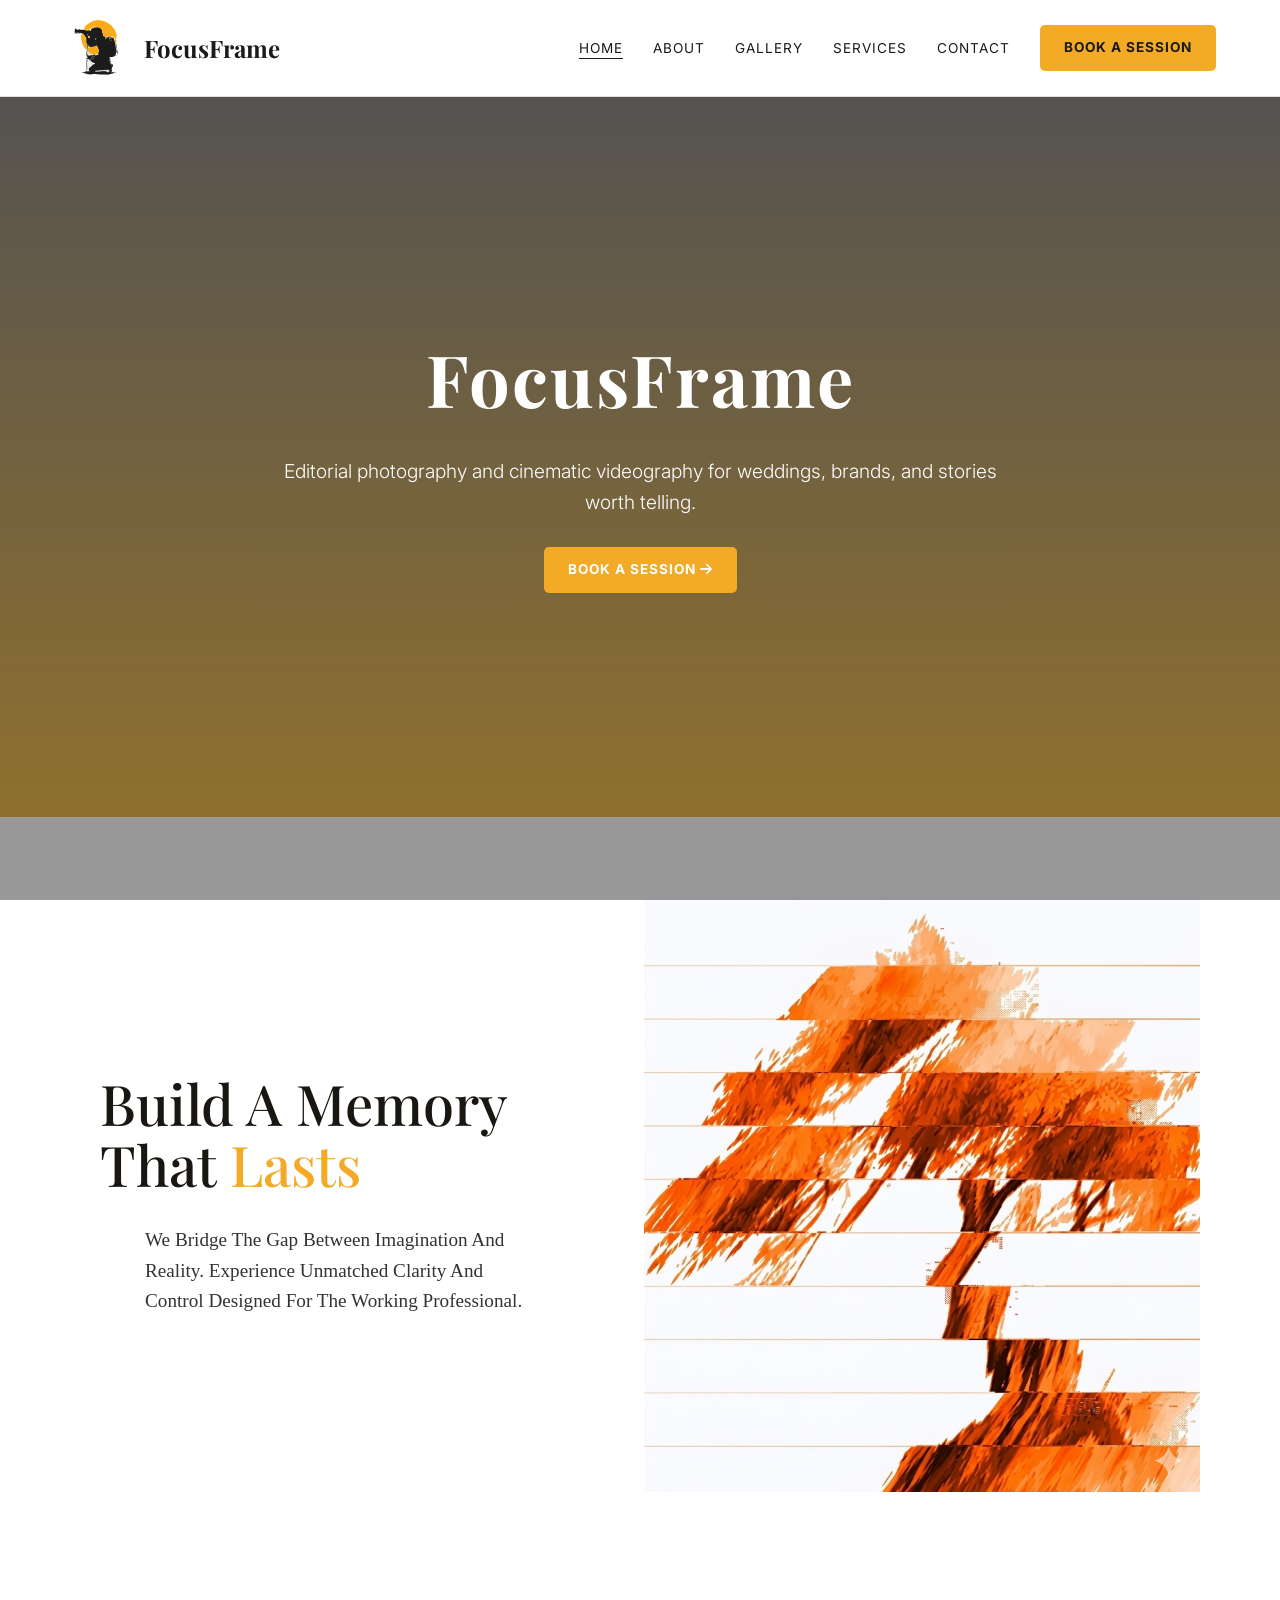
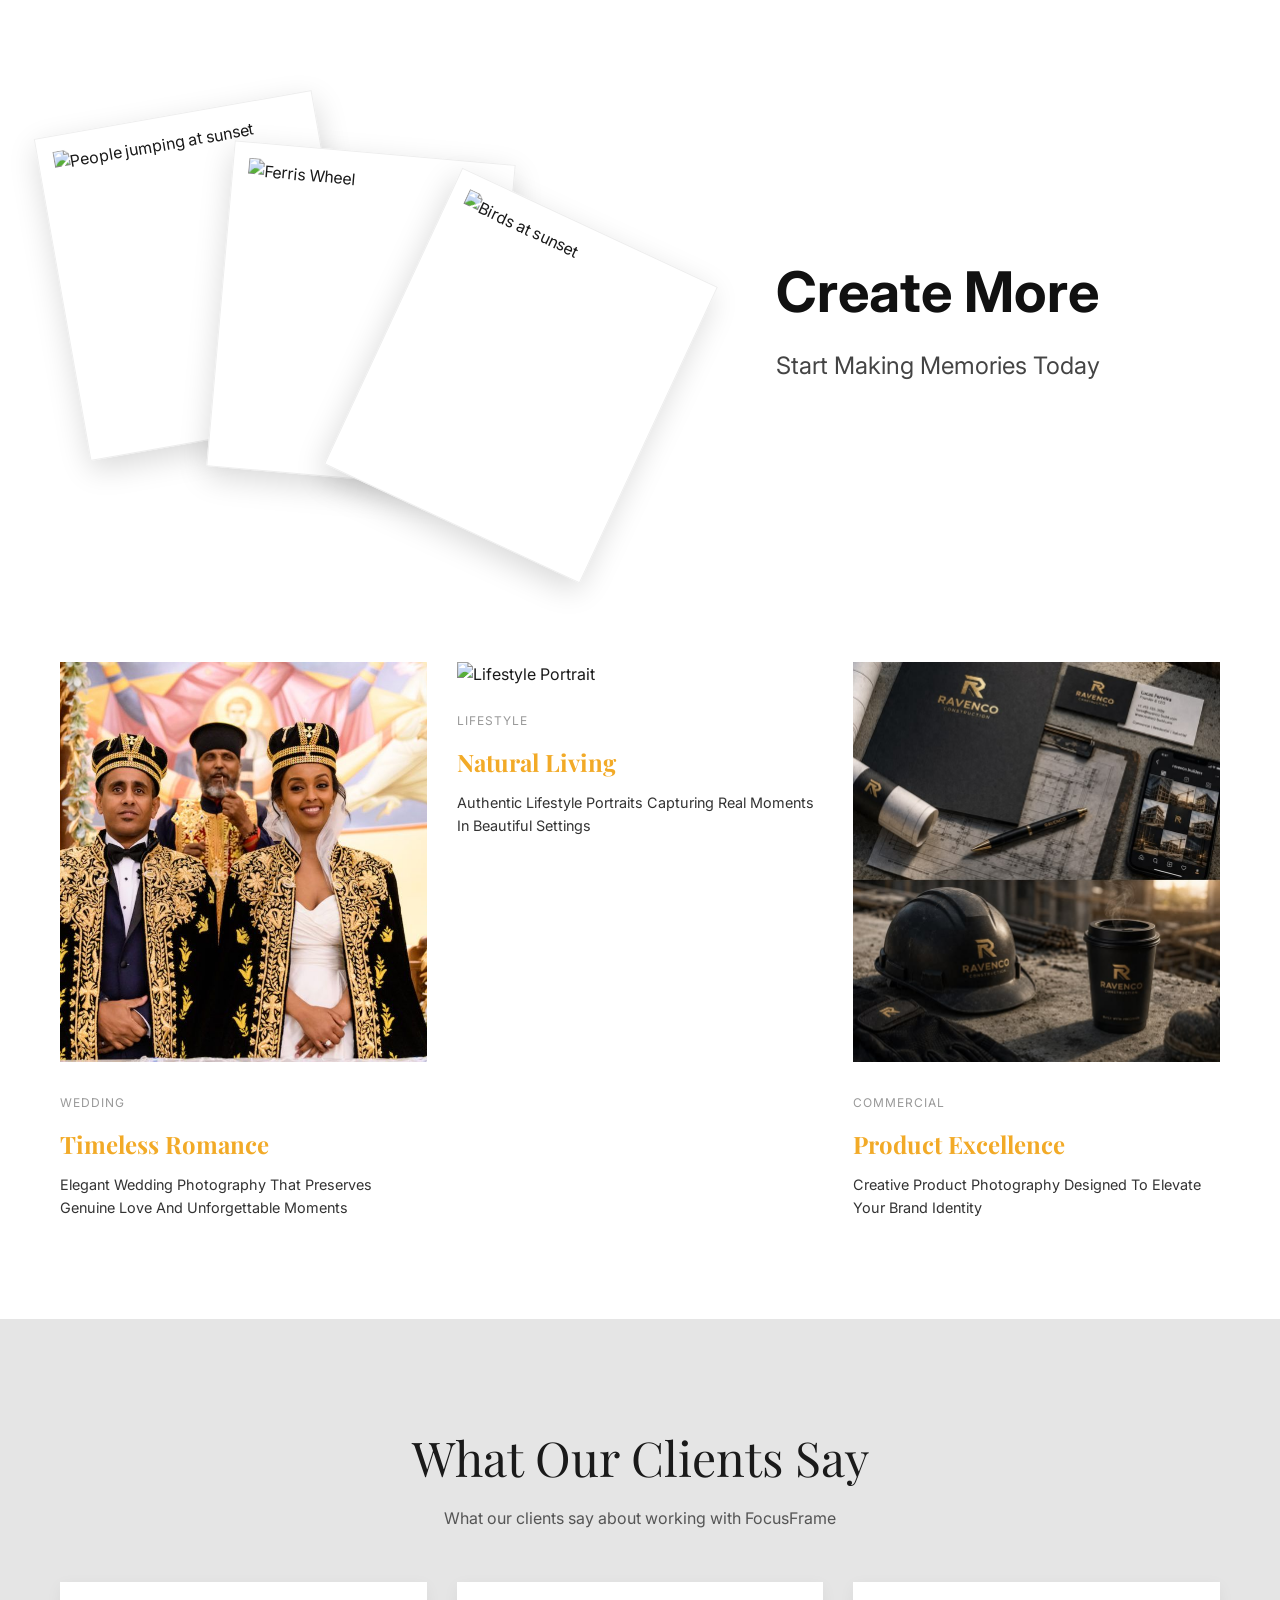
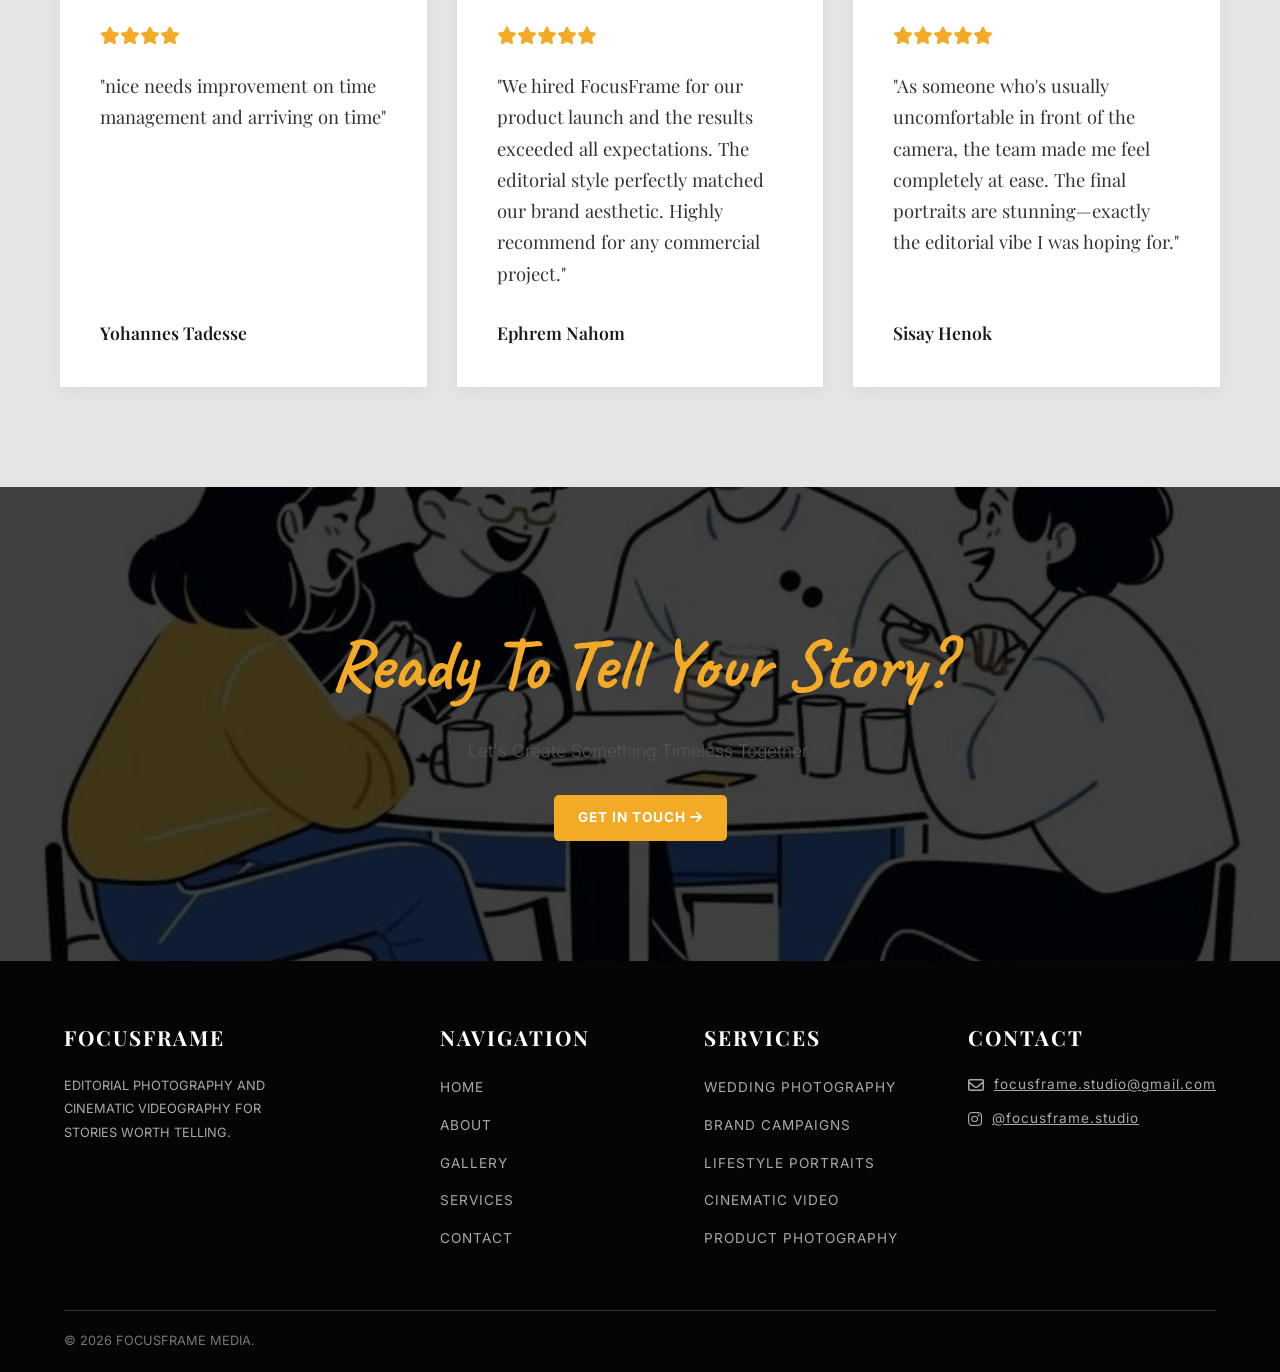
==== commit 5f0869c5: "Update index.html" ====
--- a/index.html
+++ b/index.html
@@ -1,566 +1,202 @@
 <!DOCTYPE html>
-<html>
-  <head>
-    <meta charset="utf-8" />
-    <meta name="viewport" content="initial-scale=1, width=device-width" />
-
-    <link rel="stylesheet" href="../styles/global.css" />
-    <link rel="stylesheet" href="../styles/index.css" />
-    <link
-      rel="stylesheet"
-      href="https://fonts.googleapis.com/css2?family=Ancizar Serif:wght@300;400;500;700&display=swap"
-    />
-    <link
-      rel="stylesheet"
-      href="https://fonts.googleapis.com/css2?family=Inter:wght@400;700&display=swap"
-    />
-    <link
-      rel="stylesheet"
-      href="https://fonts.googleapis.com/css2?family=Inria Serif:wght@400;700&display=swap"
-    />
-    <link
-      rel="stylesheet"
-      href="https://fonts.googleapis.com/css2?family=Quintessential:wght@400&display=swap"
-    />
-  </head>
-  <body>
-    <div class="desktop-1">
-      <section class="frame-parent">
-        <div class="component-2-parent">
-          <header class="component-2">
-            <div class="layer-1-wrapper">
-              <img
-                class="layer-1-icon"
-                loading="lazy"
-                alt=""
-                src="./public/Layer-1.svg"
-              />
-            </div>
-            <div class="component-2-child"></div>
-            <div class="frame-group">
-              <div class="frame-wrapper">
-                <div class="focusframe-wrapper">
-                  <h2 class="focusframe">FocusFrame</h2>
-                </div>
-              </div>
-              <div class="frame-container">
-                <div class="frame-div">
-                  <div class="frame-parent2">
-                    <div class="frame-wrapper2">
-                      <div class="frame-wrapper3">
-                        <nav class="home-parent">
-                          <div class="home">Home</div>
-                          <div class="about" id="aboutText">About</div>
-                          <div class="about" id="galleryText">Gallery</div>
-                          <div class="about" id="servicesText">Services</div>
-                          <div class="about" id="contactText">Contact</div>
-                        </nav>
-                      </div>
-                    </div>
-                    <button class="book-a-session-wrapper" id="frameButton">
-                      <div class="book-a-session" id="bookASession1">
-                        Book a Session
-                      </div>
-                    </button>
-                  </div>
-                </div>
-              </div>
-            </div>
-          </header>
-          <section class="content-block-parent">
-            <div class="content-block">
-              <div class="content-block-inner">
-                <div class="rectangle-parent">
-                  <img
-                    class="frame-child"
-                    alt=""
-                    src="./public/Rectangle-2@2x.png"
-                  />
-
-                  <h1 class="focusframe2">FocusFrame</h1>
-                </div>
-              </div>
-              <div class="editorial-photography-and">
-                Editorial photography and cinematic videography for<br />
-                weddings, brands, and stories worth telling.
-              </div>
-            </div>
-            <button class="booking-block" id="bookingBlock">
-              <div class="booking-container" id="bookingContainer">
-                <div class="book-a-session2">Book a Session</div>
-                <img
-                  class="mdiarrow-right-icon"
-                  alt=""
-                  src="./public/mdi-arrow-right.svg"
-                />
-              </div>
-            </button>
-          </section>
-        </div>
-        <img
-          class="dd7c685-1cf2-4ddd-8434-4f51cf0-icon"
-          loading="lazy"
-          alt=""
-          src="./public/3dd7c685-1cf2-4ddd-8434-4f51cf031f21-1@2x.png"
-        />
-      </section>
-      <main class="main-content">
-        <div class="frame-parent3">
-          <div class="frame-wrapper4">
-            <div class="frame-parent4">
-              <div class="build-a-memory-that-parent">
-                <h1 class="build-a-memory">Build a memory<br />That</h1>
-                <div class="lasts-wrapper">
-                  <h2 class="lasts">
-                    <span> </span>
-                    <span class="lasts2">lasts</span>
-                  </h2>
-                </div>
-              </div>
-              <div class="we-bridge-the-gap-between-imag-wrapper">
-                <div class="we-bridge-the">
-                  We bridge the gap between imagination and reality. Experience
-                  unmatched clarity and control designed for the working
-                  professional.
-                </div>
-              </div>
-            </div>
-          </div>
-          <div class="visual-gallery">
-            <div class="gallery-holder">
-              <div class="gallery-wrapper">
-                <img
-                  class="fc87816ba2329ee48e049678ebcc11-icon"
-                  loading="lazy"
-                  alt=""
-                  src="./public/fc87816ba2329ee48e049678ebcc1129-2@2x.png"
-                />
-
-                <img
-                  class="d38e27cdaec10cf50ff7d8584e0e5-icon"
-                  alt=""
-                  src="./public/378d38e27cdaec10cf50ff7d8584e0e5-1@2x.png"
-                />
-
-                <img
-                  class="f554a147e6036b00bc6e0ca1132664-icon"
-                  alt=""
-                  src="./public/f554a147e6036b00bc6e0ca113266403-1@2x.png"
-                />
-              </div>
-              <div class="create-more-start-container">
-                <b>Create more<br /></b>
-                <span class="start-making-memories-today">
-                  <span class="span"> </span>
-                  <span>Start making memories today </span>
-                </span>
-              </div>
-            </div>
-          </div>
-          <div class="service-gallery">
-            <section class="service-holder">
-              <div class="service-wrapper">
-                <div class="service-info-wrapper">
-                  <div class="service-info">
-                    <div class="timeless-romance-elegant-container">
-                      <span>Timeless Romance<br /></span>
-                      <span class="elegant-wedding-photography"
-                        >Elegant wedding photography that preserves genuine love
-                        and unforgettable moments</span
-                      >
-                    </div>
-                    <div class="natural-living-authentic-lifes-container">
-                      <span>Natural Living</span>
-                      <span class="authentic-lifestyle-portraits"
-                        > -Authentic lifestyle portraits capturing real
-                        <br />moments in beautiful settings</span
-                      >
-                    </div>
-                    <div class="product-excellence-creative-pr-container">
-                      <span>Product Excellence</span>
-                      <span class="authentic-lifestyle-portraits"
-                        > -Creative product photography designed to elevate<br />your
-                        brand identity</span
-                      >
-                    </div>
-                  </div>
-                </div>
-              </div>
-            </section>
-            <div class="service-gallery-inner">
-              <div class="image-placeholders-parent">
-                <div class="image-placeholders">
-                  <img
-                    class="placeholder-collection-icon"
-                    loading="lazy"
-                    alt=""
-                    src="./public/Placeholder-Collection@2x.png"
-                  />
-
-                  <img
-                    class="placeholder-collection-icon"
-                    loading="lazy"
-                    alt=""
-                    src="./public/Placeholder-Collection1@2x.png"
-                  />
-
-                  <img
-                    class="placeholder-collection-icon"
-                    loading="lazy"
-                    alt=""
-                    src="./public/Placeholder-Collection2@2x.png"
-                  />
-                </div>
-                <div class="service-titles">
-                  <div class="wedding">WEDDING</div>
-                  <div class="lifestyle">LIFESTYLE</div>
-                  <div class="commercial">COMMERCIAL</div>
-                </div>
-              </div>
-            </div>
-          </div>
-        </div>
-      </main>
-      <section class="desktop-1-inner">
-        <div class="component-6-parent">
-          <div class="component-6">
-            <div class="shape-element"></div>
-            <div class="example-figures"></div>
-            <div class="example-figures2"></div>
-            <div class="client-testimonials-parent">
-              <h2 class="client-testimonials">What Our Clients Say</h2>
-              <div class="what-our-clients-say-about-wor-wrapper">
-                <h3 class="what-our-clients">
-                  What our clients say about working with FocusFrame
-                </h3>
-              </div>
-            </div>
-            <div class="client-reviews">
-              <div class="client-background"></div>
-              <section class="client-reviews-inner">
-                <div class="component-3-parent">
-                  <div class="component-3">
-                    <img
-                      class="material-symbolsstar-icon"
-                      alt=""
-                      src="./public/material-symbols-star.svg"
-                    />
-
-                    <img
-                      class="material-symbolsstar-icon2"
-                      alt=""
-                      src="./public/material-symbols-star.svg"
-                    />
-
-                    <img
-                      class="material-symbolsstar-icon3"
-                      alt=""
-                      src="./public/material-symbols-star.svg"
-                    />
-
-                    <img
-                      class="material-symbolsstar-icon4"
-                      alt=""
-                      src="./public/material-symbols-star.svg"
-                    />
-
-                    <img
-                      class="material-symbolsstar-icon5"
-                      alt=""
-                      src="./public/material-symbols-star.svg"
-                    />
-                  </div>
-                  <div class="comment-message">
-                    <div class="we-hired-focusframe">
-                      "We hired FocusFrame for our <br />product launch and the
-                      results <br />exceeded all expectations. The
-                      <br />editorial style perfectly matched <br />our brand
-                      aesthetic. Highly <br />recommend for any commercial
-                      <br />project."
-                    </div>
-                    <div class="ephrem-nahom-wrapper">
-                      <h2 class="ephrem-nahom">Ephrem Nahom</h2>
-                    </div>
-                  </div>
-                </div>
-              </section>
-              <section class="next-review">
-                <div class="comment-message">
-                  <div class="we-hired-focusframe">
-                    "As someone who's usually <br />uncomfortable in front of
-                    the <br />camera, the team made me feel <br />completely at
-                    ease. The final <br />portraits are stunning—exactly
-                    <br />the editorial vibe I was hoping <br />for."
-                  </div>
-                  <h2 class="sisay-henok">Sisay Henok</h2>
-                </div>
-              </section>
-            </div>
-          </div>
-          <div class="component-7">
-            <img
-              class="material-symbolsstar-icon"
-              alt=""
-              src="./public/material-symbols-star.svg"
-            />
-
-            <img
-              class="material-symbolsstar-icon2"
-              alt=""
-              src="./public/material-symbols-star.svg"
-            />
-
-            <img
-              class="material-symbolsstar-icon3"
-              alt=""
-              src="./public/material-symbols-star.svg"
-            />
-
-            <img
-              class="material-symbolsstar-icon4"
-              alt=""
-              src="./public/material-symbols-star.svg"
-            />
-
-            <img
-              class="material-symbolsstar-icon5"
-              alt=""
-              src="./public/material-symbols-star.svg"
-            />
-          </div>
-          <div class="component-4">
-            <img
-              class="material-symbolsstar-icon"
-              alt=""
-              src="./public/material-symbols-star.svg"
-            />
-
-            <img
-              class="material-symbolsstar-icon2"
-              alt=""
-              src="./public/material-symbols-star.svg"
-            />
-
-            <img
-              class="material-symbolsstar-icon3"
-              alt=""
-              src="./public/material-symbols-star.svg"
-            />
-
-            <div class="material-symbolsstar">
-              <img
-                class="vector-icon"
-                alt=""
-                src="./public/material-symbols-star.svg"
-              />
-            </div>
-            <img
-              class="material-symbolsstar-icon4"
-              alt=""
-              src="./public/material-symbols-star.svg"
-            />
-          </div>
-          <img
-            class="icoutline-star-half-icon"
-            alt=""
-            src="./public/ic-outline-star-half.svg"
-          />
-
-          <div class="nice-needs-improvement">
-            nice needs improvement on time management and arriving on time
-          </div>
-        </div>
-      </section>
-      <section class="instance-parent">
-        <img class="frame-item" alt="" src="./public/Rectangle-7.svg" />
-
-        <div class="call-to-action">
-          <div class="component-5">
-            <img
-              class="call-background-icon"
-              alt=""
-              src="./public/Call-Background@2x.png"
-            />
-
-            <div class="lets-create-something-beautif-parent">
-              <h2 class="lets-create-something">Ready to tell your story?</h2>
-              <h3 class="have-questions-about">
-                Let's create something timeless together.
-              </h3>
-            </div>
-            <div class="component-5-inner">
-              <button class="frame-button" id="frameButton1">
-                <div class="frame-parent5">
-                  <div class="get-in-touch-wrapper">
-                    <div class="get-in-touch">gET IN TOUCH</div>
-                  </div>
-                  <img
-                    class="mdiarrow-right-icon2"
-                    alt=""
-                    src="./public/mdi-arrow-right.svg"
-                  />
-                </div>
-              </button>
-            </div>
-          </div>
-        </div>
-      </section>
-      <footer class="footer">
-        <div class="component-1">
-          <div class="footer-details">
-            <div class="footer-content">
-              <div class="focusframe-editorial-photograp-parent">
-                <div class="focusframe-editorial-photograp-container">
-                  <b class="focusframe3">FocusFrame<br /></b>
-                  <span class="editorial-photography-and2"
-                    >Editorial photography and cinematic <br />videography for
-                    stories worth <br />telling.</span
-                  >
-                </div>
-                <div class="footer-links">
-                  <div class="footer-navigation">
-                    <div class="navigation-home-about-container">
-                      <b>Navigation<br /></b>
-                      <span class="home-about-gallery-services-co"
-                        >Home<br />About<br />Gallery<br />Services<br />Contact</span
-                      >
-                    </div>
-                  </div>
-                  <div class="services-wedding-photography-container">
-                    <b class="focusframe3">Services<br /></b>
-                    <span class="wedding-photography-brand-camp"
-                      >Wedding Photography<br />Brand Campaigns<br />Lifestyle
-                      Portraits<br />Cinematic Video<br />Product
-                      Photography</span
-                    >
-                  </div>
-                </div>
-              </div>
-              <div class="footer-media">
-                <div class="media-container">
-                  <div class="media-links">
-                    <div class="media-icons">
-                      <img
-                        class="mageemail-icon"
-                        alt=""
-                        src="./public/mage-email.svg"
-                      />
-
-                      <img
-                        class="iconoirinstagram"
-                        alt=""
-                        src="./public/iconoir-instagram.svg"
-                      />
-                    </div>
-                  </div>
-                  <div class="contact-details-parent">
-                    <div class="contact-details">
-                      <div class="connect"></div>
-                    </div>
-                    <div class="email-details">
-                      <div class="email-info">
-                        <div class="focusframestudiogmailcom">
-                          <a
-                            class="focusframestudio"
-                            href="mailto:hello@focusframe.studio"
-                            target="_blank"
-                          >
-                            <span class="focusframestudio2"
-                              >focusframe.studio</span
-                            >
-                          </a>
-                          <span class="span2">@</span>
-                          <span class="gmail">gmail</span>
-                          <span class="span2">.</span>
-                          <span class="gmail">com</span>
-                        </div>
-                      </div>
-                      <a
-                        class="focusframestudio3"
-                        href="https://instagram.com/focusframe.studio"
-                        target="_blank"
-                        >@focusframe.studio</a
-                      >
-                    </div>
-                  </div>
-                </div>
-              </div>
-            </div>
-          </div>
-          <div class="component-1-child"></div>
-          <div class="focusframe-media">© 2026 FocusFrame Media.</div>
-        </div>
-        <div class="contact-button">
-          <h2 class="contact2">Contact</h2>
-        </div>
-      </footer>
-    </div>
-
-    <script>
-      var aboutText = document.getElementById("aboutText");
-      if (aboutText) {
-        aboutText.addEventListener("click", function (e) {
-          // Please sync "Abut Page" to the project
-        });
-      }
-      
-      var galleryText = document.getElementById("galleryText");
-      if (galleryText) {
-        galleryText.addEventListener("click", function (e) {
-          // Please sync "Gallery" to the project
-        });
-      }
-      
-      var servicesText = document.getElementById("servicesText");
-      if (servicesText) {
-        servicesText.addEventListener("click", function (e) {
-          // Please sync "Services" to the project
-        });
-      }
-      
-      var contactText = document.getElementById("contactText");
-      if (contactText) {
-        contactText.addEventListener("click", function (e) {
-          // Please sync "Contact Page" to the project
-        });
-      }
-      
-      var bookASession1 = document.getElementById("bookASession1");
-      if (bookASession1) {
-        bookASession1.addEventListener("click", function (e) {
-          // Please sync "Contact Page" to the project
-        });
-      }
-      
-      var frameButton = document.getElementById("frameButton");
-      if (frameButton) {
-        frameButton.addEventListener("click", function (e) {
-          // Please sync "Contact Page" to the project
-        });
-      }
-      
-      var bookingContainer = document.getElementById("bookingContainer");
-      if (bookingContainer) {
-        bookingContainer.addEventListener("click", function (e) {
-          // Please sync "Contact Page" to the project
-        });
-      }
-      
-      var bookingBlock = document.getElementById("bookingBlock");
-      if (bookingBlock) {
-        bookingBlock.addEventListener("click", function (e) {
-          // Please sync "Contact Page" to the project
-        });
-      }
-      
-      var frameButton1 = document.getElementById("frameButton1");
-      if (frameButton1) {
-        frameButton1.addEventListener("click", function (e) {
-          // Please sync "Contact Page" to the project
-        });
-      }
-      </script>
-  </body>
+<html lang="en">
+<head>
+    <meta charset="UTF-8">
+    <meta name="viewport" content="width=device-width, initial-scale=1.0">
+    <title>FocusFrame Home</title>
+
+    <!-- Google Fonts -->
+    <link href="https://fonts.googleapis.com/css2?family=Caveat:wght@700&family=Inter:wght@300;400;500;600&family=Playfair+Display:wght@400;500;600;700&display=swap" rel="stylesheet">
+    <link rel="stylesheet" href="https://cdnjs.cloudflare.com/ajax/libs/font-awesome/6.4.0/css/all.min.css">
+
+    <link rel="stylesheet" href="styles/index.css">
+    <link rel="stylesheet" href="styles/header_footer.css">
+</head>
+<body>
+
+      <!-- Header / Navigation -->
+    <header class="site-header">
+        <div class="logo">
+            <img src="../gallery/Untitled-1.svg" alt="Camera Icon" class="logo-icon">
+            <span><a href="../index.html">FocusFrame</a></span>
+        </div>
+        <nav class="main-nav">
+            <ul>
+                <li><a href="../index.html" class="active">HOME</a></li>
+                <li><a href="../pages/about.html">ABOUT</a></li>
+                <li><a href="../pages/gallery.html">GALLERY</a></li>
+                <li><a href="../pages/services.html">SERVICES</a></li>
+                <li><a href="../pages/contact.html">CONTACT</a></li>
+            </ul>
+        <a href="../pages/contact.html" class="btn-primary header-btn">BOOK A SESSION</a>
+        </nav>
+    </header>
+
+    <!-- Hero Section -->
+    <section class="hero">
+        <div class="hero-overlay"></div>
+        <div class="container hero-content">
+            <h1>FocusFrame</h1>
+            <p>Editorial photography and cinematic videography for weddings, brands, and stories worth telling.</p>
+            <a href="../pages/contact.html" class="btn btn-primary">BOOK A SESSION <i class="fa-solid fa-arrow-right"></i></a>
+        </div>
+    </section>
+
+    <section class="memory-section">
+
+        <div class="container memory-content">
+            <h2>Build A Memory<br>That <span class="text-primary">Lasts</span></h2>
+            <div class="memory-text-block">
+                <p>We Bridge The Gap Between Imagination And Reality. Experience Unmatched Clarity And Control Designed For The Working Professional.</p>
+            </div>
+        </div>
+        <div>
+            <img src="../gallery/next_of_front.jpg" alt="Memory Image">
+        </div>
+    </section>
+
+    <section class="create-section">
+        <div class="container create-container">
+            
+            <div class="polaroid-gallery">
+                <div class="polaroid p1">
+                    <img src="https://images.unsplash.com/photo-1522075469751-3a6694fb2f61?auto=format&fit=crop&w=400&q=80" alt="People jumping at sunset">
+                </div>
+                <div class="polaroid p2">
+                    <img src="https://images.unsplash.com/photo-1513346940221-6f673d962e97?auto=format&fit=crop&w=400&q=80" alt="Ferris Wheel">
+                </div>
+                <div class="polaroid p3">
+                    <img src="https://images.unsplash.com/photo-1495562569060-2eec283d3391?auto=format&fit=crop&w=400&q=80" alt="Birds at sunset">
+                </div>
+            </div>
+
+            <div class="create-text">
+                <h2>Create More</h2>
+                <p>Start Making Memories Today</p>
+            </div>
+
+        </div>
+    </section>
+
+    <!-- Featured Work Grid -->
+    <section class="featured-work">
+        <div class="container">
+            <div class="grid-3">
+                <div class="portfolio-card">
+                    <img src="../gallery/wedding1.jpg" alt="Wedding Couple">
+                    <div class="card-content">
+                        <span class="category">WEDDING</span>
+                        <h3>Timeless Romance</h3>
+                        <p>Elegant Wedding Photography That Preserves Genuine Love And Unforgettable Moments</p>
+                    </div>
+                </div>
+                <div class="portfolio-card">
+                    <img src="../gallery/lifesty1.jpg" alt="Lifestyle Portrait">
+                    <div class="card-content">
+                        <span class="category">LIFESTYLE</span>
+                        <h3>Natural Living</h3>
+                        <p>Authentic Lifestyle Portraits Capturing Real Moments In Beautiful Settings</p>
+                    </div>
+                </div>
+                <div class="portfolio-card">
+                    <img src="../gallery/brand1.jpg" alt="Product Photography">
+                    <div class="card-content">
+                        <span class="category">COMMERCIAL</span>
+                        <h3>Product Excellence</h3>
+                        <p>Creative Product Photography Designed To Elevate Your Brand Identity</p>
+                    </div>
+                </div>
+            </div>
+        </div>
+    </section>
+
+    <!-- Testimonials Section -->
+    <section class="testimonials">
+        <div class="container">
+            <div class="section-header text-center">
+                <h2 class="text-dark">What Our Clients Say</h2>
+                <p class="text-dark">What our clients say about working with FocusFrame</p>
+            </div>
+            
+            <div class="grid-3">
+                <div class="testimonial-card">
+                    <div class="stars">
+                        <i class="fa-solid fa-star"></i><i class="fa-solid fa-star"></i><i class="fa-solid fa-star"></i><i class="fa-solid fa-star"></i>
+                    </div>
+                    <p class="quote">"nice needs improvement on time management and arriving on time"</p>
+                    <h4 class="client-name">Yohannes Tadesse</h4>
+                </div>
+                <div class="testimonial-card">
+                    <div class="stars">
+                        <i class="fa-solid fa-star"></i><i class="fa-solid fa-star"></i><i class="fa-solid fa-star"></i><i class="fa-solid fa-star"></i><i class="fa-solid fa-star"></i>
+                    </div>
+                    <p class="quote">"We hired FocusFrame for our product launch and the results exceeded all expectations. The editorial style perfectly matched our brand aesthetic. Highly recommend for any commercial project."</p>
+                    <h4 class="client-name">Ephrem Nahom</h4>
+                </div>
+                <div class="testimonial-card">
+                    <div class="stars">
+                        <i class="fa-solid fa-star"></i><i class="fa-solid fa-star"></i><i class="fa-solid fa-star"></i><i class="fa-solid fa-star"></i><i class="fa-solid fa-star"></i>
+                    </div>
+                    <p class="quote">"As someone who's usually uncomfortable in front of the camera, the team made me feel completely at ease. The final portraits are stunning—exactly the editorial vibe I was hoping for."</p>
+                    <h4 class="client-name">Sisay Henok</h4>
+                </div>
+            </div>
+        </div>
+    </section>
+
+    <!-- Call To Action Banner -->
+    <section class="cta-banner">
+        <div class="cta-overlay"></div>
+        <div class="container cta-content">
+            <h2 class="script-font">Ready To Tell Your Story?</h2>
+            <p>Let's Create Something Timeless Together.</p>
+            <a href="../pages/contact.html" class="btn btn-primary">GET IN TOUCH <i class="fa-solid fa-arrow-right"></i></a>
+        </div>
+    </section>
+
+    <!-- Footer -->
+    <footer class="site-footer">
+        <div class="footer-container">
+            <div class="footer-col brand-col">
+                <h3>FOCUSFRAME</h3>
+                <p>EDITORIAL PHOTOGRAPHY AND CINEMATIC VIDEOGRAPHY FOR STORIES WORTH TELLING.</p>
+            </div>
+            
+            <div class="footer-col nav-col">
+                <h3>NAVIGATION</h3>
+                <ul>
+                    <li><a href="../index.html">HOME</a></li>
+                    <li><a href="../pages/about.html">ABOUT</a></li>
+                    <li><a href="../pages/gallery.html">GALLERY</a></li>
+                    <li><a href="../pages/services.html">SERVICES</a></li>
+                    <li><a href="../pages/contact.html">CONTACT</a></li>
+                </ul>
+            </div>
+
+            <div class="footer-col services-col">
+                <h3>SERVICES</h3>
+                <ul>
+                    <li><a href="../pages/wedding-photography.html">WEDDING PHOTOGRAPHY</a></li>
+                    <li><a href="../pages/brand-campaigns.html">BRAND CAMPAIGNS</a></li>
+                    <li><a href="../pages/lifestyle-portraits.html">LIFESTYLE PORTRAITS</a></li>
+                    <li><a href="../pages/cinematic-video.html">CINEMATIC VIDEO</a></li>
+                    <li><a href="../pages/product-photography.html">PRODUCT PHOTOGRAPHY</a></li>
+                </ul>
+            </div>
+
+            <div class="footer-col contact-col">
+                <h3>CONTACT</h3>
+                <ul>
+                    <li><i class="fa-regular fa-envelope"></i> <a href="mailto:focusframe.studio@gmail.com">focusframe.studio@gmail.com</a></li>
+                    <li><i class="fa-brands fa-instagram"></i> <a href="https://instagram.com/focusframe.studio">@focusframe.studio</a></li>
+                </ul>
+            </div>
+        </div>
+        
+        <div class="footer-bottom">
+            <p>&copy; 2026 FOCUSFRAME MEDIA.</p>
+        </div>
+    </footer>
+
+</body>
 </html>
--- a/styles/index.css
+++ b/styles/index.css
@@ -1,495 +1,492 @@
-.desktop-1 {
-  width: 100%;
-  position: relative;
-  background-color: #fff;
-  overflow: hidden;
-  display: flex;
-  flex-direction: column;
-  align-items: flex-start;
-  padding: 104px 0 0;
-  box-sizing: border-box;
-  gap: 51px;
-  line-height: normal;
-  letter-spacing: normal;
-}
-.component-2-parent,
-.frame-parent {
-  display: flex;
-  box-sizing: border-box;
-  max-width: 100%;
-}
-.frame-parent {
-  align-items: flex-start;
-  padding: 0 0 680px;
-  position: relative;
-  isolation: isolate;
-}
-.component-2-parent {
-  height: 905px;
-  width: 1440px;
-  border-radius: 6px;
-  flex-direction: column;
-  align-items: flex-end;
-  padding: 214px 335px 363px 0;
-  gap: 222px;
-  flex-shrink: 0;
-}
-.component-2,
-.layer-1-wrapper {
-  display: flex;
-  align-items: flex-start;
-  box-sizing: border-box;
-  z-index: 3;
-  flex-shrink: 0;
-}
-.component-2 {
-  margin-top: -322px;
-  margin-right: -339px;
-  width: 1444px;
-  height: 100px;
-  padding: 20px 18px 14px;
-  position: relative;
-  isolation: isolate;
-  text-align: center;
-  font-size: 32px;
-  color: #000;
-  font-family: "Ancizar Serif";
-}
-.layer-1-wrapper {
-  height: 58px;
-  width: 67px;
-  flex-direction: column;
-  padding: 5px 0 0;
-}
-.layer-1-icon {
-  width: 67px;
-  height: 53px;
-  position: relative;
-}
-.component-2-child {
-  height: calc(100% + 2px);
-  width: calc(100% + 2px);
-  position: absolute;
-  margin: 0 !important;
-  top: 0;
-  right: -2px;
-  bottom: -2px;
-  left: 0;
-  border: 1px solid #000;
-  box-sizing: border-box;
-  opacity: 0.34;
-  z-index: 1;
-  flex-shrink: 0;
-}
-.frame-group {
-  height: 66px;
-  width: 1337px;
-  display: flex;
-  align-items: flex-start;
-  z-index: 1;
-  flex-shrink: 0;
-}
-.focusframe-wrapper,
-.frame-wrapper {
-  height: 63px;
-  display: flex;
-  align-items: center;
-}
-.frame-wrapper {
-  width: 1337px;
-  z-index: 1;
-}
-.focusframe-wrapper {
-  width: 176px;
-}
-.focusframe {
-  margin: 0;
-  position: relative;
-  font-size: inherit;
-  font-weight: 500;
-  font-family: inherit;
-}
-.frame-container,
-.frame-div {
-  width: 737px;
-  display: flex;
-  flex-direction: column;
-  align-items: flex-start;
-  box-sizing: border-box;
-}
-.frame-container {
-  height: 66px;
-  padding: 3px 0 0;
-  z-index: 2;
-  margin-left: -754px;
-  position: relative;
-}
-.frame-div {
-  height: 63px;
-  padding: 10px;
-}
-.frame-parent2 {
-  width: 737px;
-  height: 53px;
-  display: flex;
-  align-items: center;
-  gap: 10px;
-  flex-shrink: 0;
-}
-.frame-wrapper2,
-.frame-wrapper3 {
-  height: 37px;
-  width: 486px;
-  display: flex;
-  flex-direction: column;
-  align-items: flex-start;
-}
-.frame-wrapper3 {
-  width: 501px;
-  height: 36px;
-  padding: 10px;
-  box-sizing: border-box;
-  flex-shrink: 0;
-}
-.home-parent {
-  margin: 0;
-  align-self: stretch;
-  display: flex;
-  align-items: center;
-  gap: 41px;
-  text-align: center;
-  font-size: 13px;
-  color: #000;
-  font-family: Inter;
-}
-.about,
-.home {
-  position: relative;
-  letter-spacing: 0.1em;
-  text-transform: uppercase;
-}
-.about {
-  cursor: pointer;
-}
-.book-a-session-wrapper {
-  cursor: pointer;
-  border: 0;
-  padding: 16px 32px;
-  background-color: #f4ac1d;
-  height: 53px;
-  width: 221px;
-  border-radius: 8px;
-  display: flex;
-  align-items: center;
-  justify-content: center;
-  box-sizing: border-box;
-}
-.book-a-session {
-  position: relative;
-  font-size: 13px;
-  letter-spacing: 0.1em;
-  text-transform: uppercase;
-  font-family: Inter;
-  color: #110f0f;
-  text-align: center;
-  cursor: pointer;
-}
-.content-block-parent {
-  display: flex;
-  flex-direction: column;
-  align-items: flex-start;
-  gap: 59px;
-  max-width: 100%;
-  flex-shrink: 0;
-  text-align: center;
-  font-size: 96px;
-  color: #fff;
-  font-family: "Ancizar Serif";
-}
-.content-block {
-  flex-direction: column;
-  gap: 25px;
-}
-.content-block,
-.content-block-inner,
-.rectangle-parent {
-  display: flex;
-  align-items: flex-start;
-  max-width: 100%;
-}
-.content-block-inner {
-  padding: 0 6px;
-  box-sizing: border-box;
-}
-.rectangle-parent {
-  position: relative;
-  isolation: isolate;
-}
-.frame-child {
-  height: 913px;
-  width: 1462px;
-  position: absolute;
-  margin: 0 !important;
-  right: -450px;
-  bottom: -576px;
-  object-fit: cover;
-  flex-shrink: 0;
-}
-.focusframe2 {
-  margin: 0;
-  position: relative;
-  font-size: inherit;
-  letter-spacing: 0.1em;
-  font-weight: 700;
-  font-family: inherit;
-  z-index: 1;
-  flex-shrink: 0;
-}
-.editorial-photography-and {
-  position: relative;
-  font-size: 32px;
-  text-align: left;
-  z-index: 1;
-}
-.booking-block,
-.booking-container {
-  display: flex;
-  align-items: flex-start;
-  cursor: pointer;
-}
-.booking-block {
-  border: 0;
-  padding: 14.5px 19px;
-  background-color: #f5ae1e;
-  border-radius: 8px;
-  z-index: 1;
-}
-.booking-container {
-  gap: 9px;
-}
-.book-a-session2 {
-  position: relative;
-  font-size: 20px;
-  text-transform: uppercase;
-  font-family: "Ancizar Serif";
-  color: #000;
-  text-align: left;
-}
-.mdiarrow-right-icon {
-  width: 24px;
-  position: relative;
-  max-height: 100%;
-}
-.dd7c685-1cf2-4ddd-8434-4f51cf0-icon {
-  width: 1158px;
-  position: absolute;
-  margin: 0 !important;
-  right: 0;
-  bottom: -559px;
-  max-height: 100%;
-  object-fit: cover;
-  flex-shrink: 0;
-}
-.main-content {
-  align-self: stretch;
-  padding: 0 28px 0 22px;
-  box-sizing: border-box;
-  text-align: left;
-  font-size: 64px;
-  color: #000;
-  font-family: Inter;
-}
-.frame-parent3,
-.frame-wrapper4,
-.main-content {
-  display: flex;
-  align-items: flex-start;
-  max-width: 100%;
-}
-.frame-parent3 {
-  flex: 1;
-  flex-direction: column;
-  gap: 149px;
-}
-.frame-wrapper4 {
-  width: 1274px;
-  padding: 0 11px 29px;
-  box-sizing: border-box;
-}
-.build-a-memory-that-parent,
-.frame-parent4 {
-  display: flex;
-  flex-direction: column;
-  align-items: flex-start;
-  min-height: 422px;
-  max-width: 100%;
-}
-.frame-parent4 {
-  flex: 1;
-}
-.build-a-memory-that-parent {
-  align-self: stretch;
-}
-.build-a-memory {
-  margin: 0;
-  align-self: stretch;
-  height: 422px;
-  position: relative;
-  font-size: inherit;
-  letter-spacing: 0.01em;
-  text-transform: capitalize;
-  font-weight: 400;
-  font-family: inherit;
-  display: inline-block;
-  flex-shrink: 0;
-  text-shadow: 1px 0 0#171717, 0 1px 0#171717, -1px 0 0#171717, 0-1px 0#171717;
-  z-index: 1;
-}
-.lasts-wrapper {
-  width: 602px;
-  display: flex;
-  align-items: flex-start;
-  padding: 0 144px;
-  box-sizing: border-box;
-  max-width: 100%;
-  margin-top: -345px;
-  position: relative;
-}
-.lasts {
-  margin: 0;
-  flex: 1;
-  position: relative;
-  font-size: inherit;
-  letter-spacing: 0.01em;
-  text-transform: capitalize;
-  font-weight: 400;
-  font-family: inherit;
-  z-index: 2;
-}
-.lasts2 {
-  color: #fdb516;
-}
-.we-bridge-the-gap-between-imag-wrapper {
-  width: 936px;
-  display: flex;
-  align-items: flex-start;
-  padding: 0 123px;
-  box-sizing: border-box;
-  max-width: 100%;
-  margin-top: -240px;
-  position: relative;
-  font-size: 32px;
-  font-family: "Ancizar Serif";
-}
-.we-bridge-the {
-  position: relative;
-  letter-spacing: 0.01em;
-  text-transform: capitalize;
-  font-weight: 300;
-  z-index: 2;
-}
-.visual-gallery {
-  align-self: stretch;
-  display: flex;
-  align-items: flex-start;
-  justify-content: flex-end;
-  max-width: 100%;
-}
-.gallery-holder {
-  height: 550px;
-  width: 1344px;
-  position: relative;
-  max-width: 100%;
-}
-.gallery-wrapper {
-  position: absolute;
-  height: 100%;
-  top: 0;
-  bottom: 0;
-  left: 0;
-  width: 755.4px;
-}
-.d38e27cdaec10cf50ff7d8584e0e5-icon,
-.fc87816ba2329ee48e049678ebcc11-icon {
-  position: absolute;
-  top: 133px;
-  left: 348px;
-  width: 407.4px;
-  height: 417px;
-  object-fit: contain;
-}
-.d38e27cdaec10cf50ff7d8584e0e5-icon {
-  top: 6.6px;
-  left: 142.3px;
-  width: 448.6px;
-  height: 477.6px;
-  z-index: 1;
-}
-.f554a147e6036b00bc6e0ca1132664-icon {
-  position: absolute;
-  top: 0;
-  left: 0;
-  width: 321.4px;
-  height: 392.5px;
-  object-fit: contain;
-  z-index: 2;
-}
-.create-more-start-container {
-  position: absolute;
-  top: 26px;
-  left: 668px;
-  letter-spacing: 0.01em;
-  text-transform: capitalize;
-  display: inline-block;
-  width: 676px;
-  z-index: 1;
-}
-.start-making-memories-today {
-  font-size: 36px;
-}
-.span {
-  font-size: 48px;
-}
-.service-gallery {
-  width: 1312px;
-  height: 733px;
-  display: flex;
-  align-items: flex-end;
-  max-width: 100%;
-  font-size: 14px;
-  color: #999;
-}
-.service-holder,
-.service-wrapper {
-  flex-direction: column;
-  align-items: flex-start;
-  padding: 10px;
-  box-sizing: border-box;
-}
-.service-holder {
-  height: 115px;
-  flex: 0.9843;
-  display: flex;
-  max-width: 100%;
-  z-index: 2;
-  text-align: left;
-  font-size: 32px;
-  color: #fab120;
-  font-family: "Ancizar Serif";
-}
-.service-wrapper {
-  flex-shrink: 0;
-}
-.service-info,
-.service-info-wrapper,
-.service-wrapper {
-  align-self: stretch;
-  display: flex;
-  max-width: 100%;
-}
-.service-info-wrapper {
-  flex-direction: column;
-  align-items: flex-start;
-  padding: 10px;
-  box-sizing: border-box;
-}
+/*    Base Variables */
+:root {
+    --primary-color: #f5a623;
+    --dark-bg: #0a0a0a;
+    --light-bg: #e5e5e5;
+    --text-dark: #111111;
+    --text-light: #ffffff;
+    --font-heading: 'Playfair Display', serif;
+    --font-body: 'Inter', sans-serif;
+    --font-script: 'Caveat', cursive; 
+}
+
+* { 
+    margin: 0; 
+    padding: 0; 
+    box-sizing: border-box; 
+}
+
+body { 
+    font-family: var(--font-body); 
+    color: var(--text-dark); 
+    line-height: 1.6; 
+    background-color: #ffffff; 
+    overflow-x: hidden; 
+}
+
+a { 
+    text-decoration: none; 
+    color: inherit; 
+}
+
+ul { 
+    list-style: none; 
+}
+
+.container { 
+    max-width: 1200px; 
+    margin: 0 auto; 
+    padding: 0 20px; 
+}
+
+/*    Utility Classes */
+h1, h2, h3, h4 { 
+    font-family: var(--font-heading); 
+}
+
+.text-center { 
+    text-align: center; 
+}
+
+.text-primary { 
+    color: var(--primary-color) !important; 
+}
+
+.grid-3 { 
+    display: grid; 
+    grid-template-columns: repeat(3, 1fr); 
+    gap: 30px; 
+}
+
+/*   Buttons */
+.btn { 
+    display: inline-block; 
+    padding: 12px 24px; 
+    font-size: 0.85rem; 
+    font-weight: 600; 
+    letter-spacing: 1px; 
+    text-transform: uppercase; 
+    transition: all 0.3s ease; 
+    cursor: pointer; 
+    border: none; 
+}
+
+.btn-primary { 
+    background-color: var(--primary-color); 
+    color: var(--text-dark); 
+}
+
+.btn-primary:hover { 
+    background-color: #e0961f; 
+}
+
+/*    Hero Section */
+
+.hero {
+    background-image: 
+        linear-gradient(
+            to bottom, 
+            rgba(65, 60, 55, 0.6) 0%,   
+            rgba(235, 175, 45, 0.85) 100% 
+        ),
+        url('https://encrypted-tbn0.gstatic.com/images?q=tbn:ANd9GcShqnpnzRVirXQhmtV2TitUYNJbs4T0OBtAdQ&s'); /* Replace with your image path */
+    
+    background-size: cover;
+    background-position: center;
+    background-repeat: no-repeat;
+    
+    min-height: 80vh; 
+    display: flex;
+    flex-direction: column;
+    justify-content: center;
+    align-items: center;
+    text-align: center;
+    padding: 0 20px;
+    
+    color: white; 
+}
+
+.hero-overlay { 
+    position: absolute; 
+    top: 0; 
+    left: 0; 
+    right: 0; 
+    bottom: 0; 
+    background: rgba(0, 0, 0, 0.4); 
+}
+
+.hero-content { 
+    position: relative; 
+    z-index: 1; 
+    max-width: 800px; 
+}
+
+.hero h1 { 
+    font-size: 4.5rem; 
+    margin-bottom: 20px; 
+    letter-spacing: 2px; 
+}
+
+.hero p { 
+    font-size: 1.2rem; 
+    margin-bottom: 30px; 
+    font-weight: 300; 
+}
+
+/*   Memory Section  */
+.memory-section {
+    display: flex;
+    align-items: center;
+    justify-content: space-between;
+    max-width: 1200px;
+    margin: 80px auto;
+    padding: 0 40px;
+    gap: 60px;
+    background-color: #ffffff;
+    font-family: -apple-system, BlinkMacSystemFont, 'Segoe UI', Roboto, Helvetica, Arial, sans-serif;
+}
+
+.memory-content {
+    flex: 1;
+    max-width: 45%;
+}
+
+.memory-section h2 {
+    font-size: 3.5rem;
+    font-weight: 500;
+    line-height: 1.1;
+    color: #1a1612; /* Very dark brown/almost black */
+    margin: 0 0 30px 0;
+}
+
+.text-primary {
+    color: #e59f1f; /* Golden orange */
+}
+
+.memory-text-block {
+    margin-left: 45px; /* Creates the visible indent */
+    max-width: 380px;
+}
+
+.memory-text-block p {
+    font-family: Georgia, 'Times New Roman', Times, serif; /* Serif font for the body */
+    font-size: 1.2rem;
+    line-height: 1.6;
+    color: #333333;
+    margin: 0;
+}
+
+.memory-section > div:last-child {
+    flex: 1;
+    max-width: 55%;
+}
+
+.memory-section img {
+    width: 100%;
+    height: auto;
+    display: block;
+    object-fit: cover;
+}
+
+
+/*    Create More (Polaroids) Section */
+.create-section {
+    padding: 120px 0;
+    background-color: #ffffff;
+    overflow: hidden; 
+}
+
+.create-container {
+    display: flex;
+    align-items: center;
+    justify-content: space-between;
+    gap: 50px;
+}
+
+/* Polaroid Container */
+.polaroid-gallery {
+    position: relative;
+    width: 60%;
+    height: 450px;
+}
+
+.polaroid {
+    position: absolute;
+    background-color: #ffffff;
+    padding: 15px 15px 60px 15px; 
+    box-shadow: 0 10px 30px rgba(0,0,0,0.15);
+    border: 1px solid #eee;
+}
+
+.polaroid img {
+    width: 250px;
+    height: 250px;
+    object-fit: cover;
+    display: block;
+}
+
+/* Positioning and Rotating the individual photos */
+.p1 { 
+    left: 0; 
+    top: 20px; 
+    transform: rotate(-10deg); 
+    z-index: 1; 
+}
+
+.p2 { 
+    left: 160px; 
+    top: 60px; 
+    transform: rotate(5deg); 
+    z-index: 2; 
+}
+
+.p3 { 
+    left: 320px; 
+    top: 120px; 
+    transform: rotate(25deg); 
+    z-index: 3; 
+}
+
+/* Right side text */
+.create-text {
+    width: 40%;
+}
+
+.create-text h2 {
+    font-size: 3.5rem;
+    color: #111;
+    margin-bottom: 10px;
+    font-weight: 700;
+    font-family: var(--font-body); 
+}
+
+.create-text p {
+    font-size: 1.5rem;
+    color: #444;
+}
+
+/*    Featured Work Section  */
+.featured-work {
+    padding: 0 0 100px 0; 
+}
+
+.portfolio-card img { 
+    width: 100%; 
+    height: 400px; 
+    object-fit: cover; 
+    margin-bottom: 20px; 
+}
+
+.card-content .category { 
+    font-size: 0.75rem; 
+    color: #999; 
+    letter-spacing: 1px; 
+    text-transform: uppercase; 
+}
+
+.card-content h3 { 
+    font-size: 1.5rem; 
+    margin: 10px 0; 
+    color: var(--primary-color); 
+}
+
+.card-content p { 
+    font-size: 0.9rem; 
+    color: #333; 
+}
+
+/*    Testimonials Section */
+.testimonials {
+    background-color: var(--light-bg);
+    padding: 100px 0;
+}
+
+.section-header { 
+    margin-bottom: 50px; 
+}
+
+.section-header h2 { 
+    font-size: 3rem; 
+    font-weight: 400; 
+    margin-bottom: 10px; 
+}
+
+.section-header p { 
+    color: #555; 
+}
+
+.testimonial-card {
+    background: #fff;
+    padding: 40px;
+    box-shadow: 0 4px 15px rgba(0,0,0,0.05);
+    display: flex;
+    flex-direction: column;
+}
+
+.stars { 
+    color: var(--primary-color); 
+    margin-bottom: 20px; 
+    font-size: 1.1rem; 
+}
+
+.quote { 
+    font-family: var(--font-heading); 
+    color: #333; 
+    margin-bottom: 30px; 
+    font-size: 1.15rem; 
+    line-height: 1.7; 
+    flex-grow: 1; 
+}
+
+.client-name { 
+    font-size: 1.1rem; 
+    font-family: var(--font-heading); 
+    font-weight: 600; 
+    margin-top: auto; 
+}
+
+/* Call To Action Banner */
+.cta-banner {
+    position: relative;
+    padding: 120px 0;
+    background: url('../gallery/buton_back.jpg') center/cover no-repeat;
+    text-align: center;
+    
+}
+
+.cta-overlay { 
+    position: absolute; 
+    top: 0; 
+    left: 0; 
+    right: 0; 
+    bottom: 0; 
+    background: rgba(0, 0, 0, 0.75); 
+}
+
+.cta-content { 
+    position: relative; 
+    z-index: 1; 
+
+}
+
+.cta-content p { 
+    color: #fff; 
+    font-size: 1.2rem; 
+    margin-bottom: 30px; 
+    font-weight: 300; 
+}
+
+.script-font {
+    font-family: var(--font-script);
+    font-size: 4.5rem;
+    color: var(--primary-color);
+    margin-bottom: 15px;
+    font-weight: 700;
+}
+
+.cta-content p { 
+    color: var(--text-light); 
+    font-size: 1.1rem; 
+    margin-bottom: 30px; 
+}
+
+
+/*    Responsive Design */
+@media (max-width: 1024px) {
+    .create-container { 
+        flex-direction: column; 
+        text-align: center; 
+    }
+
+    .polaroid-gallery { 
+        width: 100%; 
+        height: 500px; 
+        display: flex; 
+        justify-content: center; 
+    }
+
+    .p1 { left: 10%; } 
+    .p2 { left: 35%; } 
+    .p3 { left: 60%; }
+
+    .create-text { 
+        width: 100%; 
+    }
+}
+
+@media (max-width: 992px) {
+    .grid-3 { 
+        grid-template-columns: repeat(2, 1fr); 
+    }
+
+    .footer-grid { 
+        grid-template-columns: repeat(2, 1fr); 
+    }
+
+    .memory-section h2 { 
+        font-size: 3.5rem; 
+    }
+}
+
+@media (max-width: 768px) {
+    .nav-links { 
+        display: none; 
+    }
+
+    .hero h1 { 
+        font-size: 3rem; 
+    }
+
+    .grid-3 { 
+        grid-template-columns: 1fr; 
+    }
+
+    .footer-grid { 
+        grid-template-columns: 1fr; 
+    }
+
+    .memory-text-block { 
+        margin-left: 0; 
+        background: rgba(255,255,255,0.95); 
+    }
+
+    .polaroid img { 
+        width: 180px; 
+        height: 180px; 
+    }
+
+    .polaroid-gallery { 
+        height: 350px; 
+    }
+
+    .p1 { left: 0; } 
+    .p2 { left: 25%; } 
+    .p3 { left: 50%; }
+
+    .script-font { 
+        font-size: 3.5rem; 
+    }
+}
+
+
+@media (max-width: 900px) {
+    .memory-section {
+        flex-direction: column;
+        margin: 40px auto;
+        gap: 40px;
+    }
+    
+    .memory-content, 
+    .memory-section > div:last-child {
+        max-width: 100%;
+    }
+
+    .memory-text-block {
+        margin-left: 0;
+        max-width: 100%;
+    }
+
+    .memory-section h2 {
+        font-size: 2.5rem;
+    }
+}
--- a/styles/header_footer.css
+++ b/styles/header_footer.css
@@ -0,0 +1,248 @@
+:root {
+    --primary-color: #f2aa27; 
+    --text-dark:     #1a1a1a;
+    --text-light:    #555555;
+    --bg-light:      #ffffff;
+    --bg-gray:       #f3f3f3;
+    --footer-bg:     #050505;
+    
+    --font-heading:  'Playfair Display', serif;
+    --font-body:     'Inter', sans-serif;
+}
+
+* {
+    margin: 0;
+    padding: 0;
+    box-sizing: border-box;
+}
+
+body {
+    font-family: var(--font-body);
+    color: var(--text-dark);
+    background-color: var(--bg-light);
+    line-height: 1.6;
+}
+
+a {
+    text-decoration: none;
+    color: inherit;
+}
+
+ul {
+    list-style: none;
+}
+
+.btn-primary {
+    background-color: var(--primary-color);
+    color: white;
+    padding: 12px 24px;
+    font-size: 0.85rem;
+    font-weight: 700;
+    text-transform: uppercase;
+    letter-spacing: 1px;
+    border: none;
+    border-radius: 5px;
+    cursor: pointer;
+    transition: background 0.3s;
+}
+
+.btn-primary:hover {
+    background-color: #d99620;
+}
+
+.site-header {
+    display: flex;
+    justify-content: space-between;
+    align-items: center;
+    padding: 20px 5%;
+    border-bottom: 1px solid #e0e0e0;
+    position: sticky;
+    top: 0;
+    background-color: var(--bg-light);
+    z-index: 1000;
+    margin: 0 auto;
+
+
+}
+
+/* Brand Logo */
+.logo {
+    display: flex;
+    align-items: center;
+    gap: 10px;
+    font-family: var(--font-heading);
+    font-size: 1.5rem;
+    font-weight: 700;
+    
+}
+
+.logo img {
+    border-radius: 50%;
+    width: 70px;
+}
+
+.logo i {
+    color: var(--text-dark);
+    font-size: 1.8rem;
+}
+
+/* Navigation Menu */
+.main-nav {
+    display: flex;
+    align-items: center;
+    gap: 30px;
+}
+
+.main-nav ul {
+    display: flex;
+    gap: 30px;
+}
+
+.main-nav a {
+    font-size: 0.85rem;
+    letter-spacing: 1px;
+    color: var(--text-dark);
+    position: relative;
+}
+
+.main-nav a.active {
+    border-bottom: 1px solid var(--text-dark);
+    padding-bottom: 2px;
+}
+
+.site-footer {
+    background-color: var(--footer-bg);
+    color: white;
+    padding: 60px 5% 20px;
+}
+
+.footer-container {
+    max-width: 1400px;
+    margin: 0 auto;
+    display: grid;
+    grid-template-columns: 1.5fr 1fr 1fr 1fr;
+    gap: 40px;
+    margin-bottom: 60px;
+}
+
+/* Footer Columns */
+.footer-col h3 {
+    font-family: var(--font-heading);
+    font-size: 1.3rem;
+    letter-spacing: 2px;
+    margin-bottom: 20px;
+}
+
+.footer-col ul {
+    display: flex;
+    flex-direction: column;
+    gap: 12px;
+}
+
+.footer-col a {
+    color: #aaaaaa;
+    font-size: 0.85rem;
+    text-transform: uppercase;
+    letter-spacing: 1px;
+    transition: color 0.3s;
+}
+
+.footer-col a:hover {
+    color: var(--primary-color);
+}
+
+/* Specific Column Adjustments */
+.brand-col p {
+    color: #aaaaaa;
+    font-size: 0.8rem;
+    line-height: 1.8;
+    max-width: 250px;
+}
+
+.contact-col li {
+    display: flex;
+    align-items: center;
+    gap: 10px;
+    color: #aaaaaa;
+}
+
+.contact-col a {
+    text-transform: none;
+    text-decoration: underline;
+}
+
+/* Copyright Bar */
+.footer-bottom {
+    max-width: 1400px;
+    margin: 0 auto;
+    border-top: 1px solid #333333;
+    padding-top: 20px;
+    font-size: 0.8rem;
+    color: #777777;
+}
+   
+/* Tablet View */
+@media (max-width: 900px) {
+    .footer-container {
+        grid-template-columns: repeat(2, 1fr);
+        gap: 50px 30px;
+    }
+}
+
+/* Mobile View */
+@media (max-width: 768px) {
+    .site-header {
+        flex-direction: column;
+        gap: 20px;
+        padding: 20px 5%;
+    }
+
+    .main-nav {
+        width: 100%;
+        justify-content: center;
+    }
+
+    .main-nav ul {
+        flex-wrap: wrap; 
+        justify-content: center;
+        gap: 15px 20px;
+    }
+
+    .btn-primary {
+        width: 100%;
+        text-align: center;
+        max-width: 300px; 
+    }
+
+    /* Footer Responsive */
+    .footer-container {
+        grid-template-columns: 1fr;
+        text-align: center;
+        gap: 40px;
+    }
+
+    .brand-col p {
+        margin: 0 auto;
+    }
+
+    .contact-col li {
+        justify-content: center;
+    }
+
+    .footer-bottom {
+        text-align: center;
+    }
+}
+
+/* Small Mobile View */
+@media (max-width: 480px) {
+    .site-header {
+        padding-top: 30px;
+    }
+    
+    .main-nav ul {
+        flex-direction: column;
+        align-items: center;
+        gap: 15px;
+    }
+}
